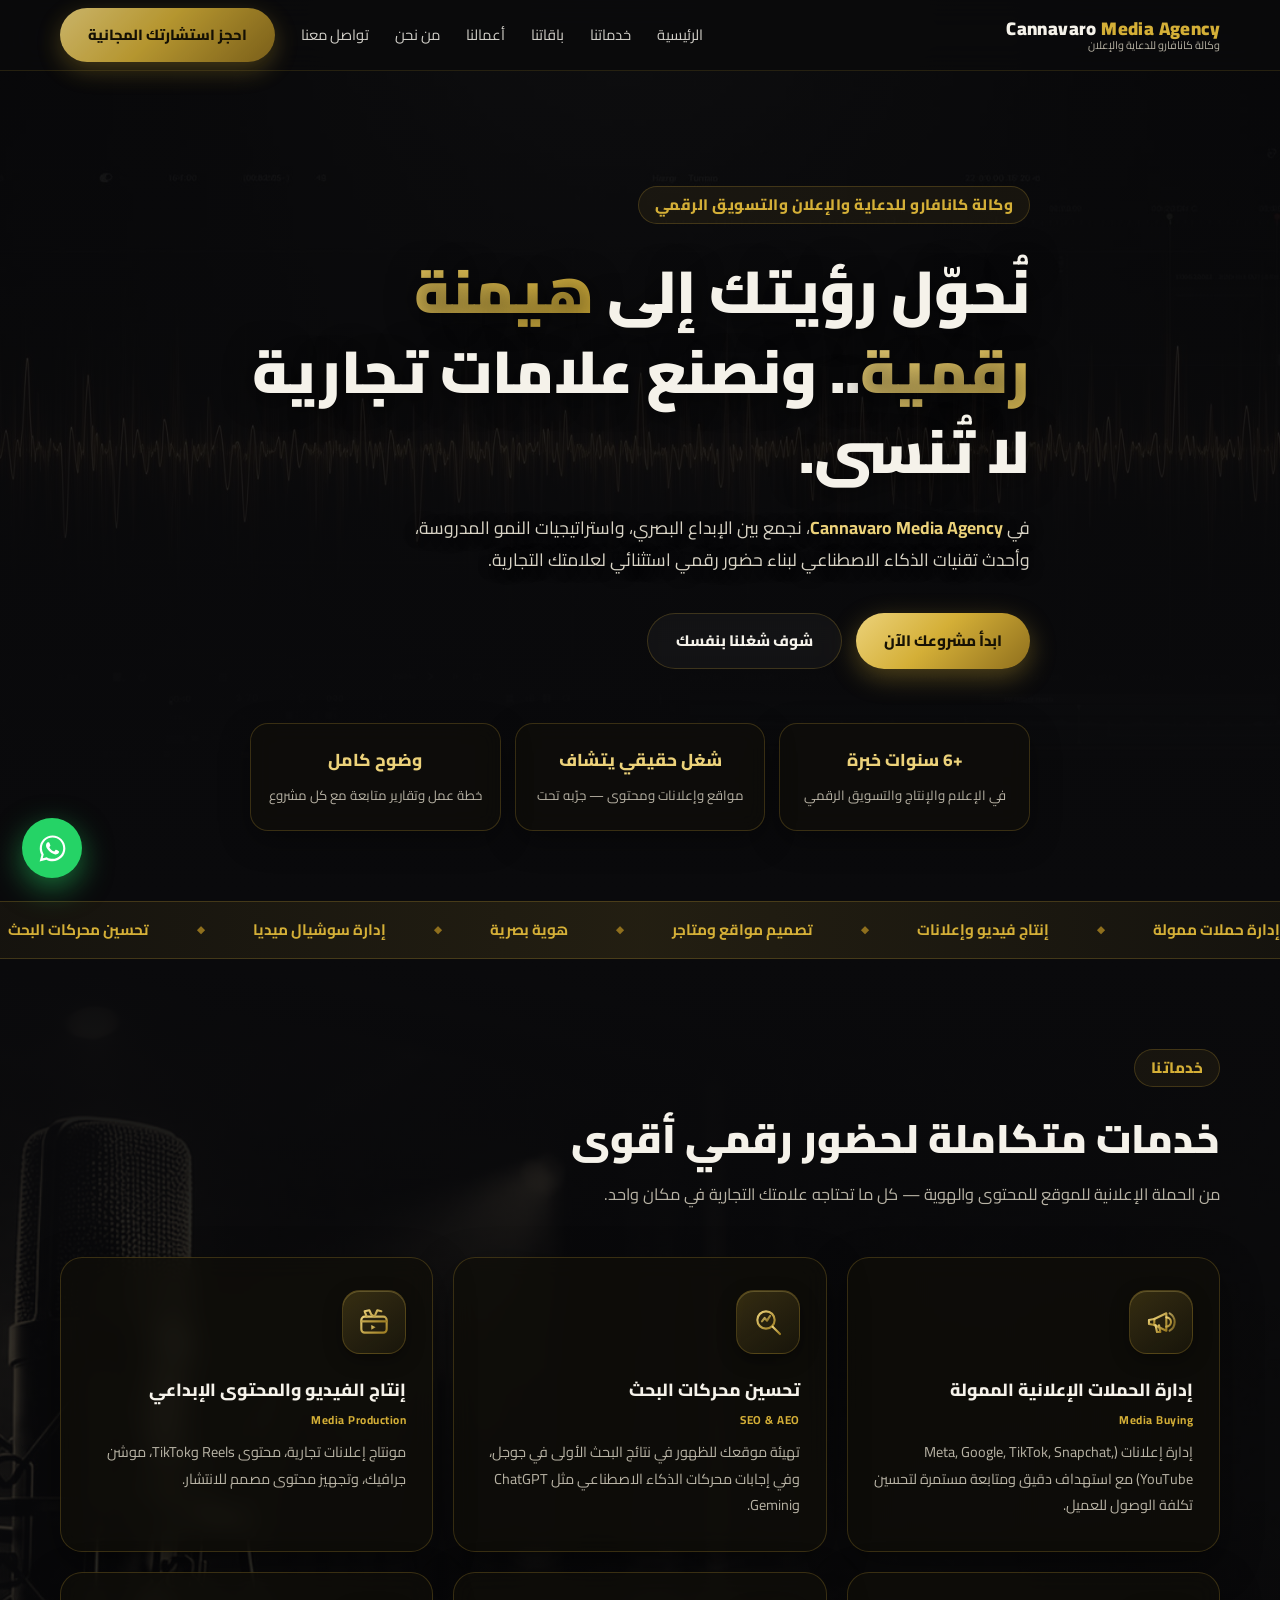
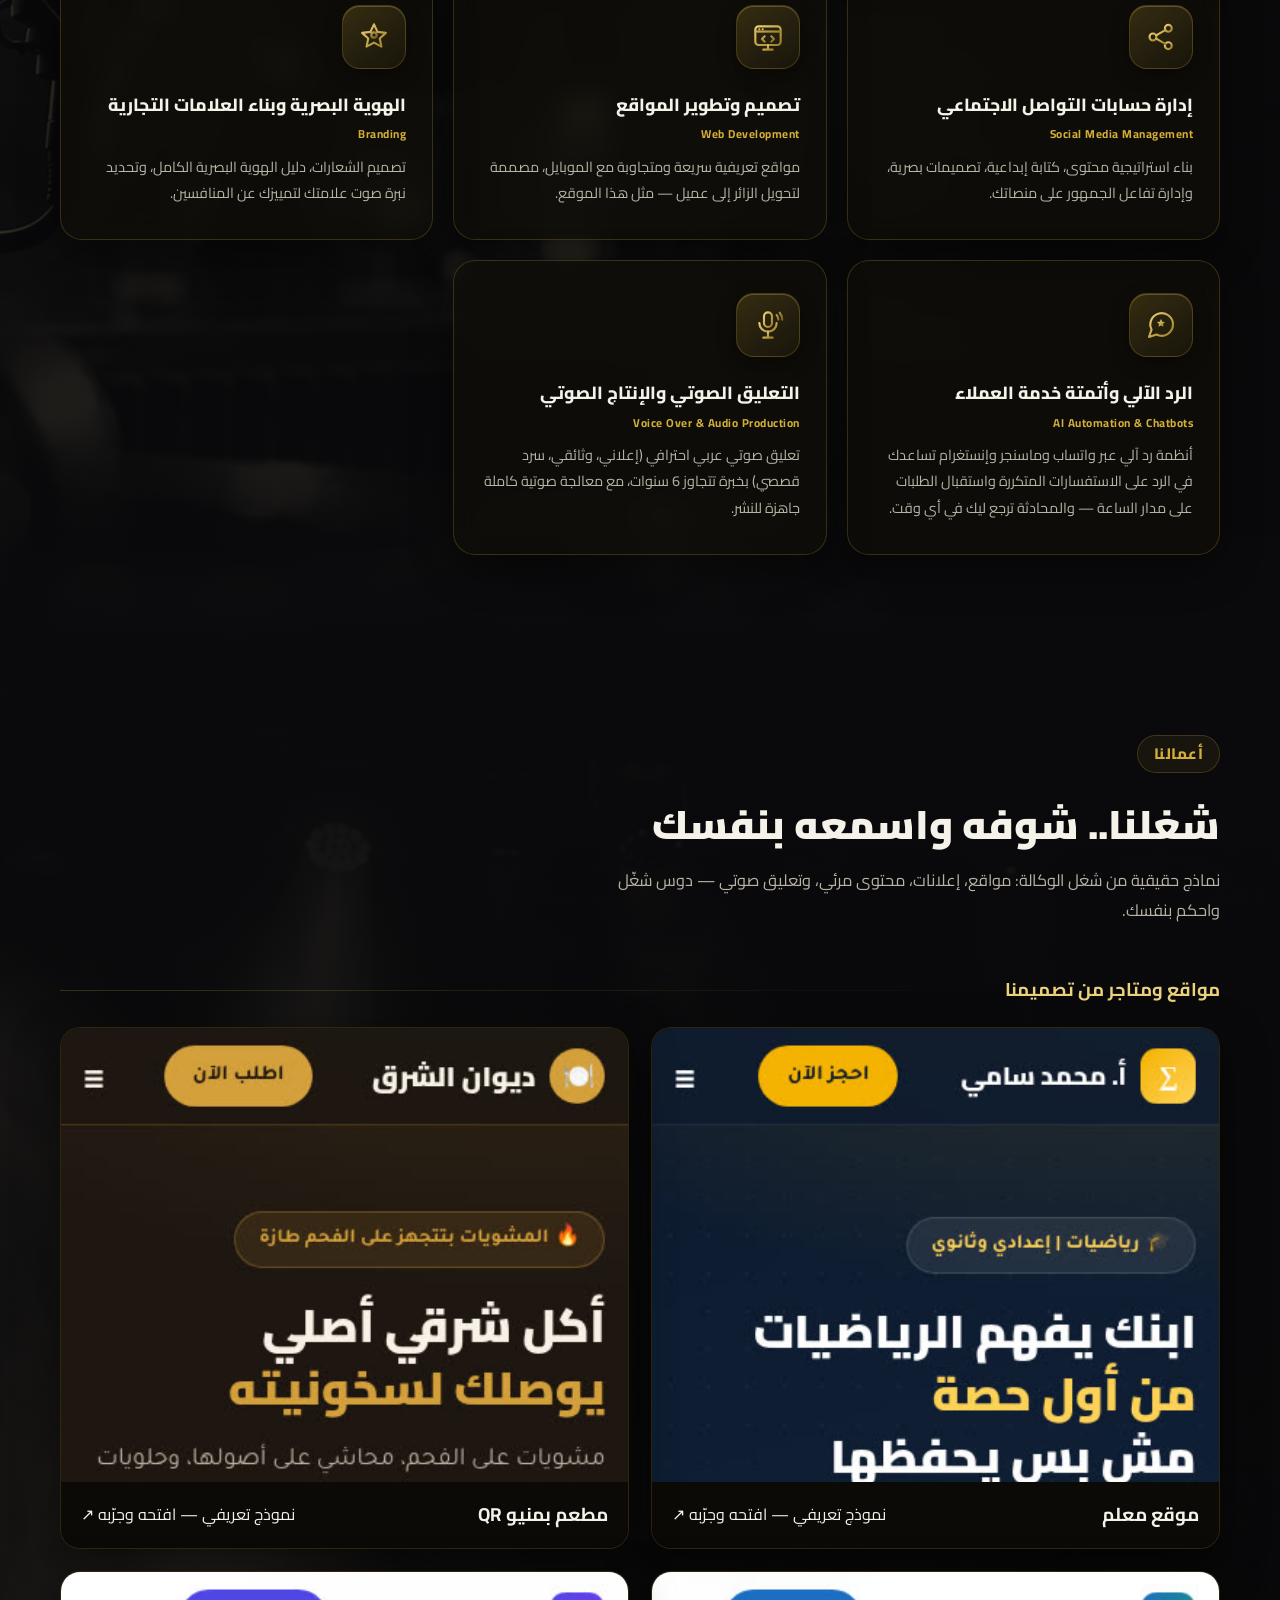
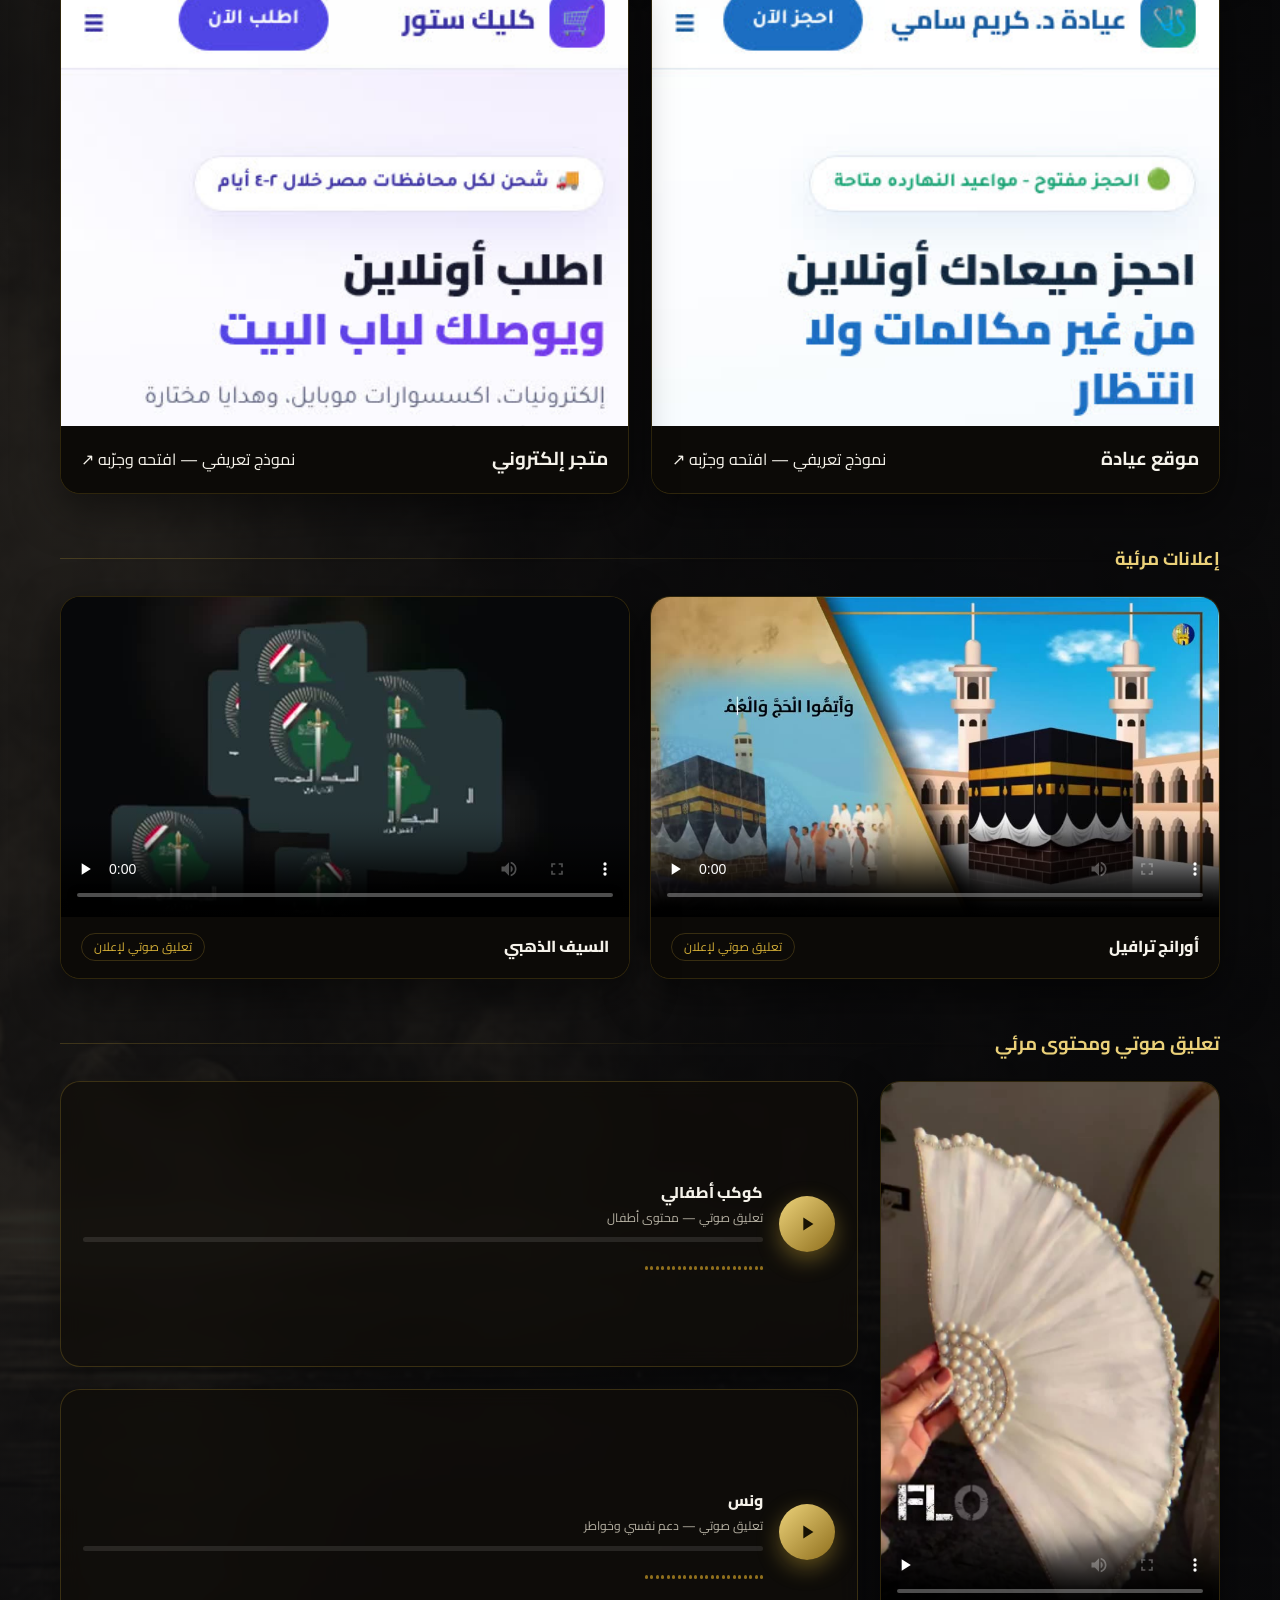
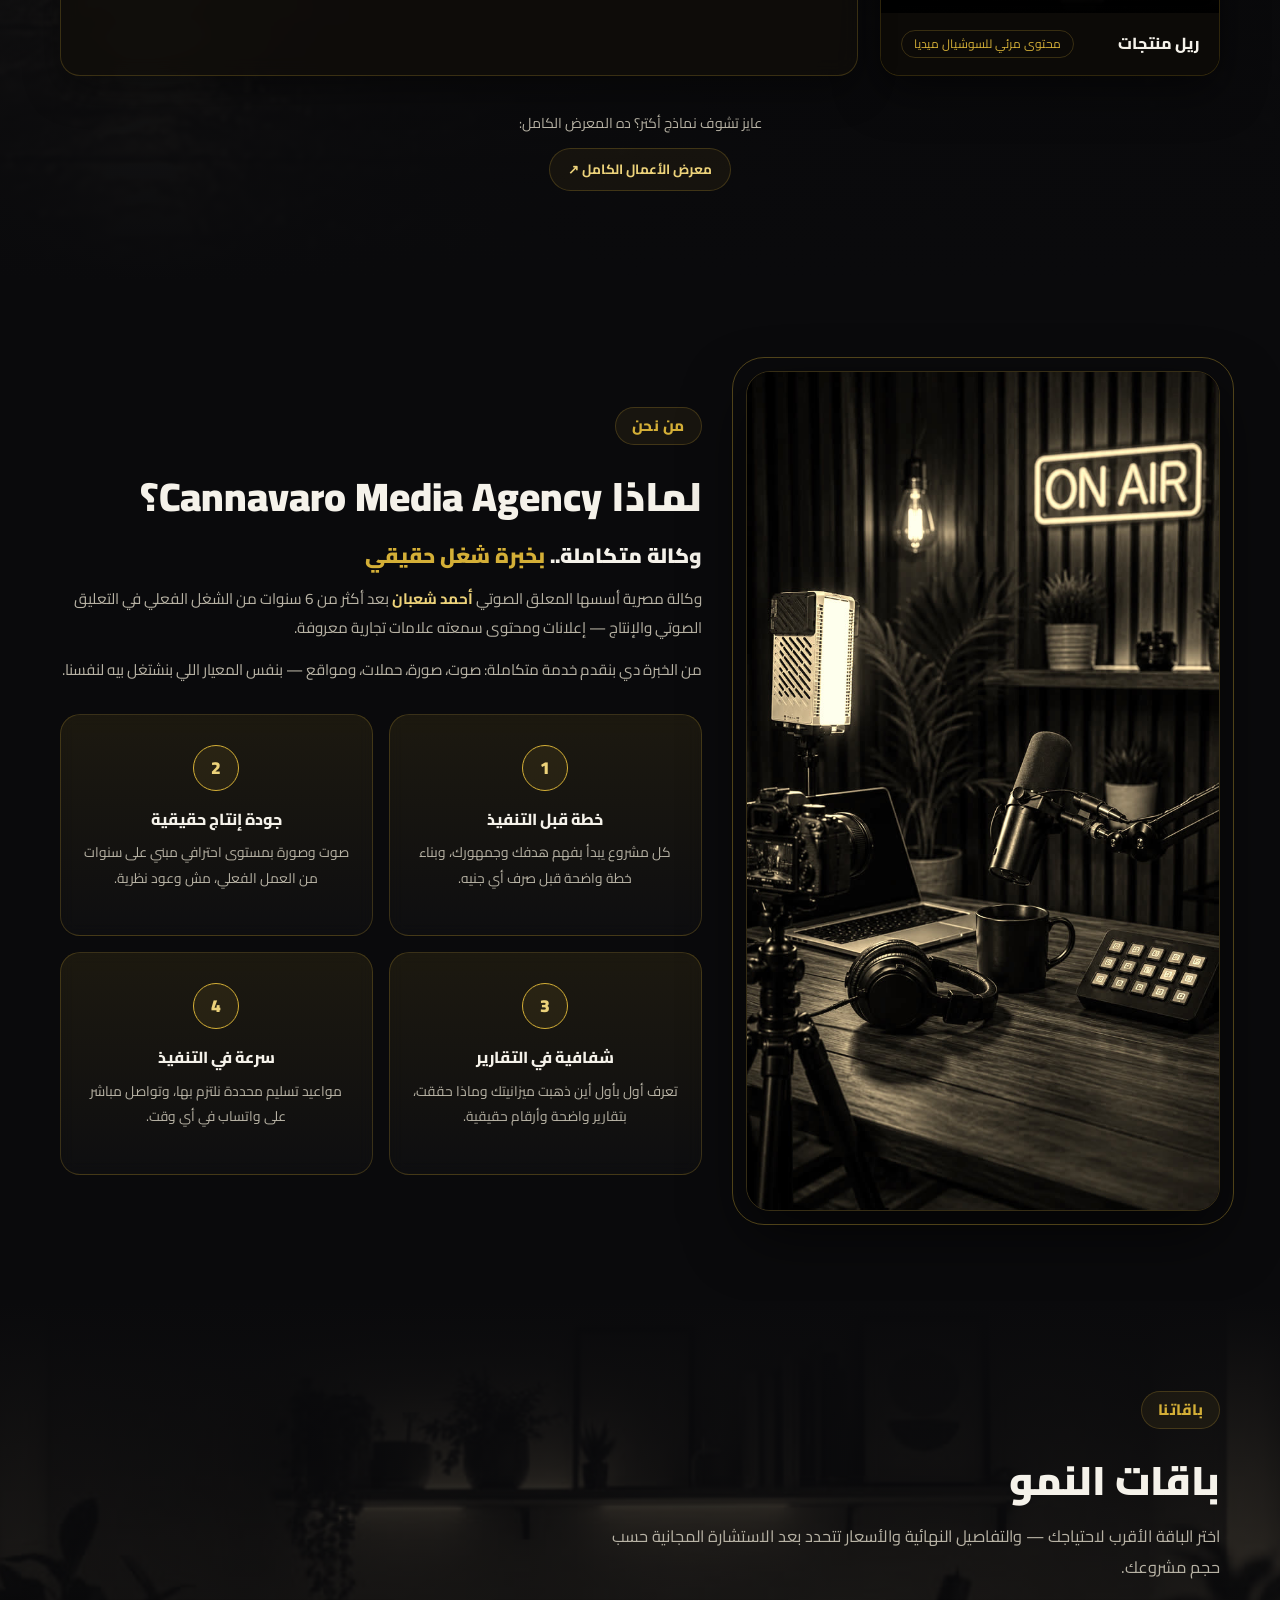
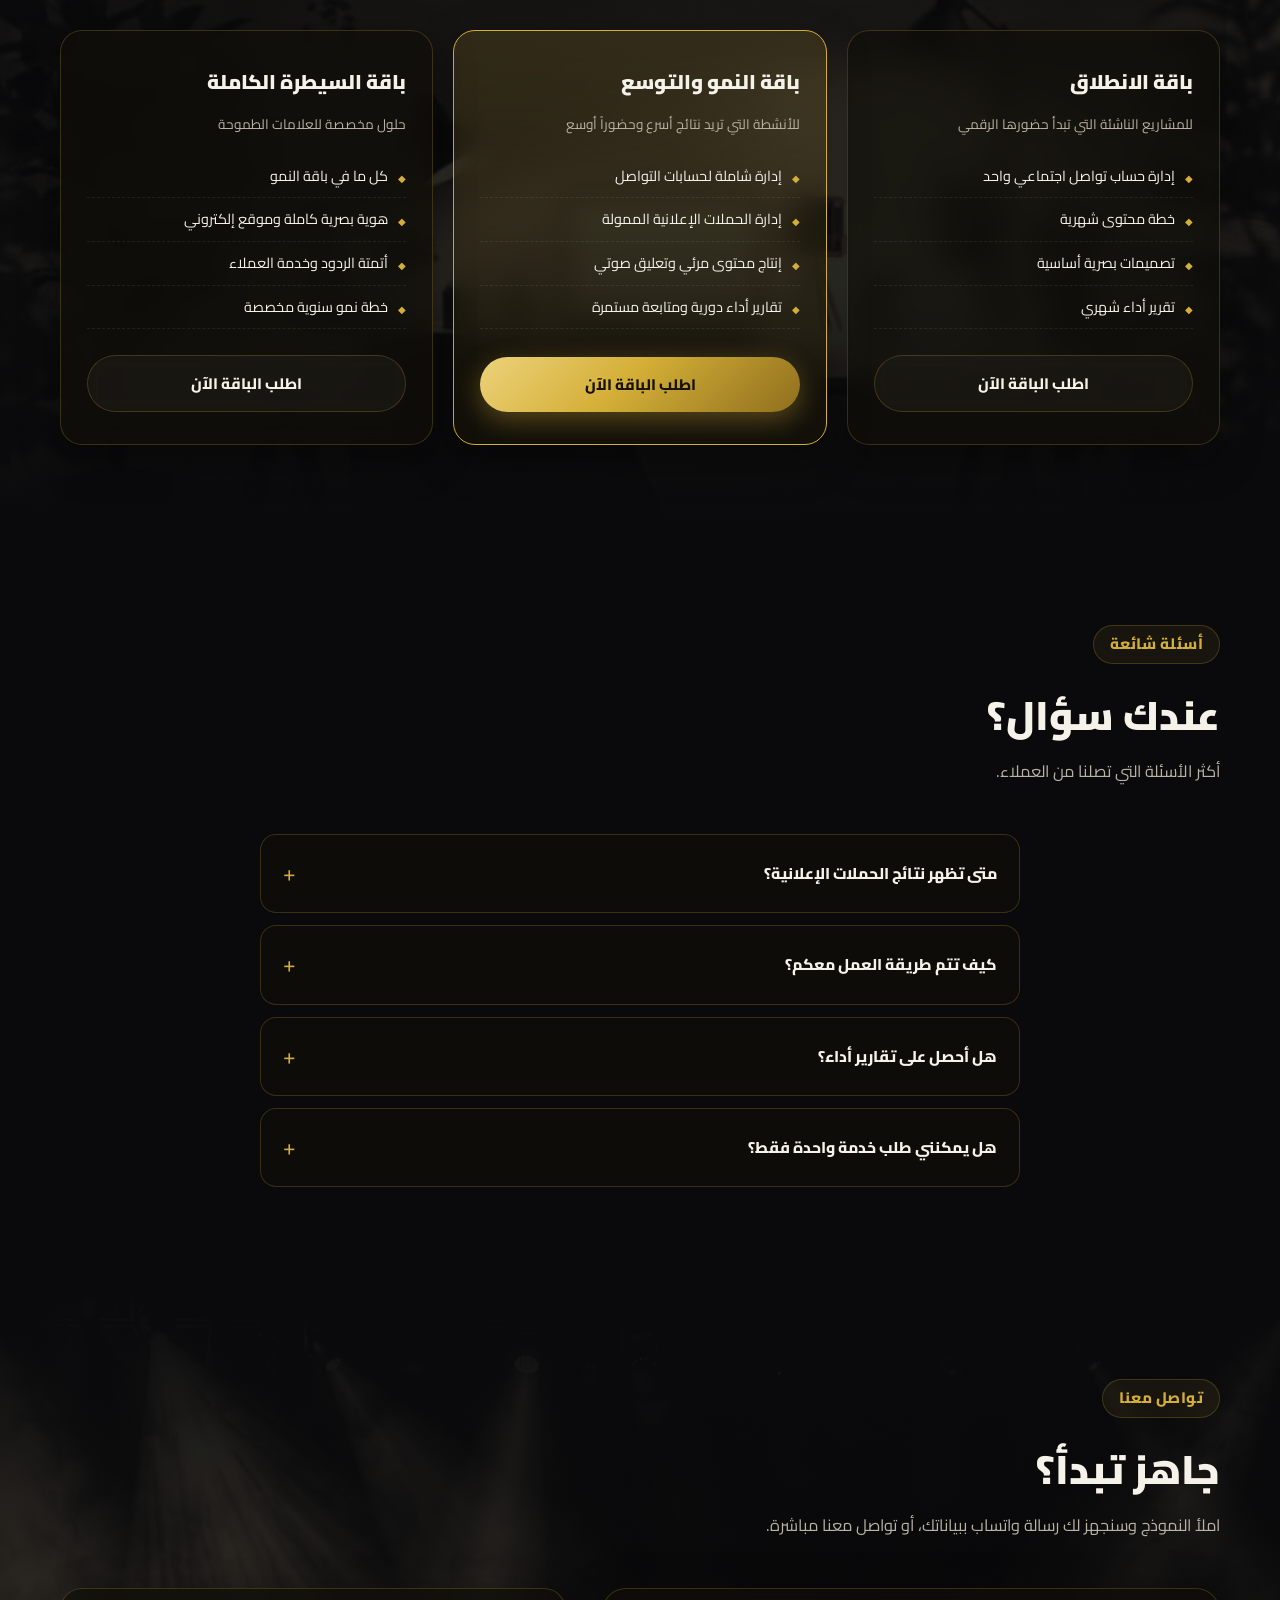
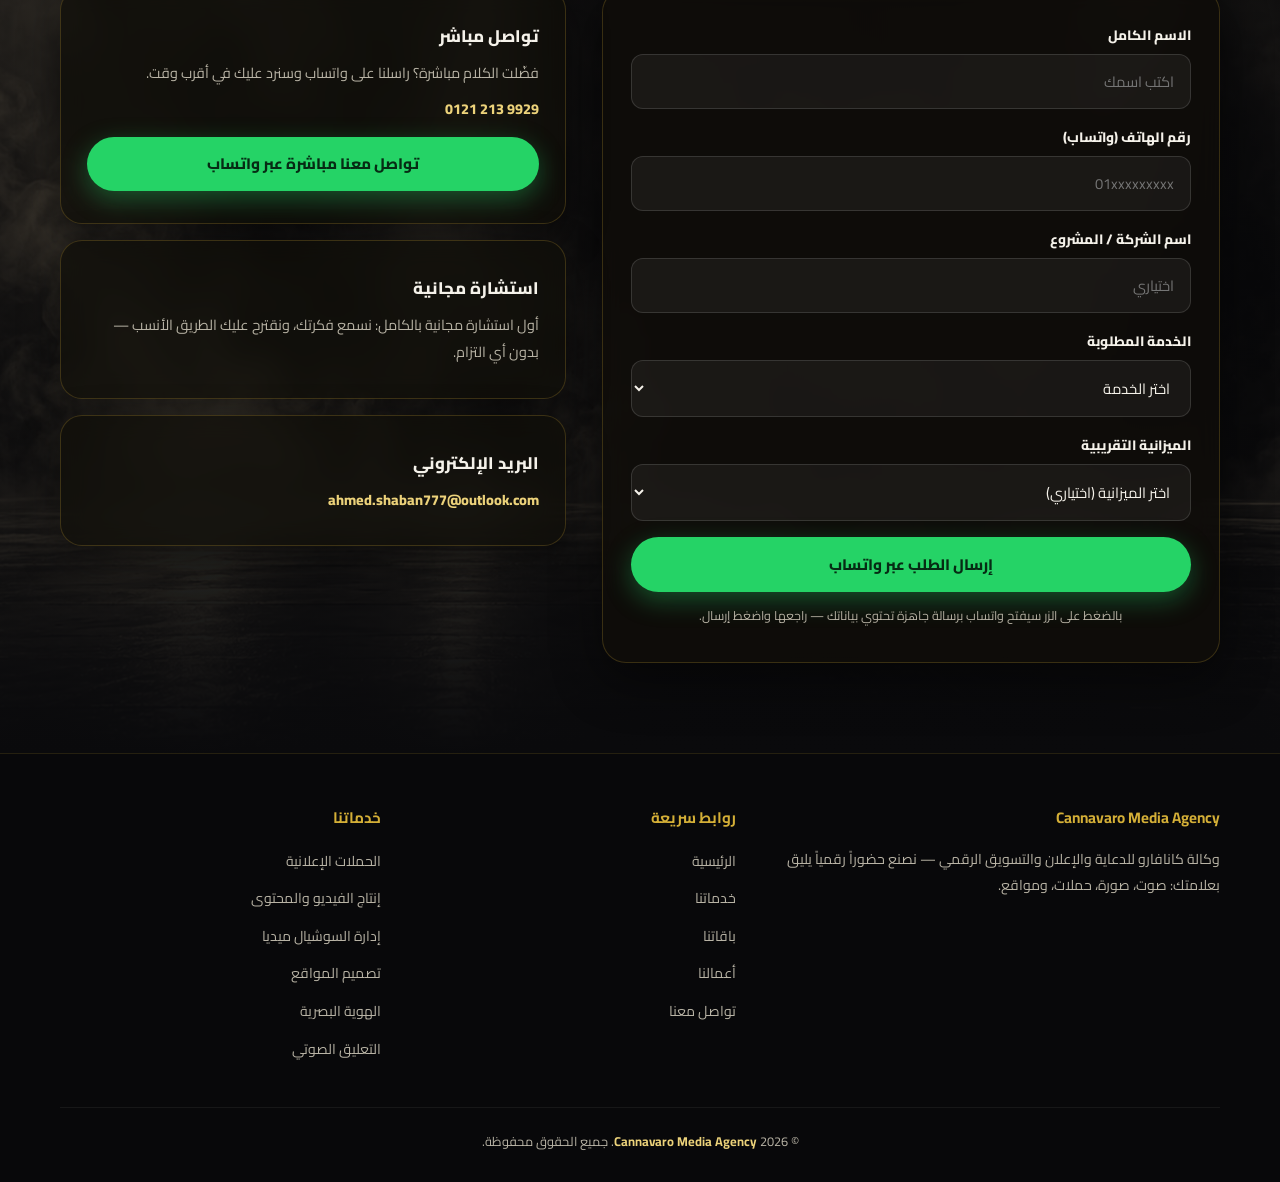
==== index.html @ a8253c06 "Broaden to full-service agency showcase: website portfolio cards, reel, rebalanced sections; keep v2" ====
<!DOCTYPE html>
<html lang="ar" dir="rtl">
<head>
<meta charset="UTF-8">
<meta name="viewport" content="width=device-width, initial-scale=1.0">
<title>Cannavaro Media Agency | وكالة كانافارو للدعاية والإعلان والتسويق الرقمي</title>
<meta name="description" content="وكالة كانافارو للدعاية والإعلان والتسويق الرقمي — تعليق صوتي، إنتاج محتوى، إدارة حملات، هوية بصرية ومواقع.">
<link rel="preconnect" href="https://fonts.googleapis.com">
<link rel="preconnect" href="https://fonts.gstatic.com" crossorigin>
<link href="https://fonts.googleapis.com/css2?family=Cairo:wght@300;400;600;700;800;900&display=swap" rel="stylesheet">
<style>
:root{
  --bg:#0A0A0C;
  --gold:#D4AF37;
  --gold-soft:#ecd27a;
  --gold-deep:#8f6f1d;
  --text:#f5f2ea;
  --muted:#b8b3a5;
  --line:rgba(212,175,55,.22);
  --green:#25D366;
}
*{margin:0;padding:0;box-sizing:border-box}
html{scroll-behavior:smooth}
body{font-family:'Cairo',sans-serif;background:var(--bg);color:var(--text);line-height:1.85;overflow-x:hidden}
a{color:inherit;text-decoration:none}
.container{width:min(1160px,92%);margin-inline:auto}
section{padding:90px 0;position:relative}
.kicker{color:var(--gold);font-weight:800;font-size:.95rem;letter-spacing:.5px;margin-bottom:10px;display:inline-block;padding:4px 16px;border:1px solid var(--line);border-radius:50px;background:rgba(212,175,55,.07)}
h2.section-title{font-size:clamp(1.6rem,5vw,2.5rem);font-weight:900;margin:14px 0 12px;line-height:1.4}
.section-sub{color:var(--muted);max-width:640px;margin-bottom:48px;font-size:1.02rem}

/* ===== Header ===== */
header{position:fixed;inset-inline:0;top:0;z-index:50;background:rgba(10,10,12,.8);backdrop-filter:blur(16px);-webkit-backdrop-filter:blur(16px);border-bottom:1px solid rgba(212,175,55,.14)}
.nav{display:flex;align-items:center;justify-content:space-between;height:70px}
.logo{display:flex;flex-direction:column;line-height:1.15}
.logo b{font-size:1.15rem;font-weight:900;letter-spacing:.4px}
.logo b span{color:var(--gold)}
.logo small{font-size:.68rem;color:var(--muted)}
.nav-links{display:flex;gap:26px;align-items:center}
.nav-links a{font-size:.92rem;opacity:.85;transition:.25s}
.nav-links a:hover{color:var(--gold);opacity:1}
.btn{display:inline-flex;align-items:center;justify-content:center;gap:8px;padding:13px 28px;border-radius:50px;font-weight:800;font-size:.95rem;border:none;cursor:pointer;transition:.25s;font-family:inherit}
.btn-gold{background:linear-gradient(135deg,var(--gold-soft),var(--gold) 45%,var(--gold-deep));color:#171204;box-shadow:0 8px 26px rgba(212,175,55,.35)}
.btn-gold:hover{transform:translateY(-2px);box-shadow:0 12px 32px rgba(212,175,55,.5)}
.btn-ghost{background:rgba(255,255,255,.04);border:1px solid var(--line);color:var(--text);backdrop-filter:blur(6px)}
.btn-ghost:hover{border-color:var(--gold);color:var(--gold)}
.btn-whatsapp{background:var(--green);color:#062b14;box-shadow:0 8px 26px rgba(37,211,102,.35)}
.btn-whatsapp:hover{transform:translateY(-2px)}
.menu-toggle{display:none;background:none;border:none;color:var(--gold);font-size:1.6rem;cursor:pointer}

/* ===== Hero ===== */
.hero{min-height:100svh;display:flex;align-items:center;padding:120px 0 70px;background:var(--bg)}
.hero .bg{position:absolute;inset:0;background:url('assets/hero-bg.jpg') center/cover no-repeat;opacity:.55}
.hero .veil{position:absolute;inset:0;background:linear-gradient(180deg,rgba(10,10,12,.55),rgba(10,10,12,.82) 55%,var(--bg))}
.hero-inner{position:relative;z-index:1;max-width:780px}
.hero h1{font-size:clamp(2.1rem,6.5vw,3.7rem);font-weight:900;line-height:1.35;margin:18px 0 20px;text-shadow:0 4px 30px rgba(0,0,0,.7)}
.hero h1 em{font-style:normal;background:linear-gradient(120deg,var(--gold-soft),var(--gold));-webkit-background-clip:text;background-clip:text;color:transparent}
.hero p.sub{color:#d9d4c6;font-size:1.1rem;max-width:620px;margin-bottom:36px;text-shadow:0 2px 14px rgba(0,0,0,.8)}
.hero p.sub b{color:var(--gold-soft)}
.hero-cta{display:flex;gap:14px;flex-wrap:wrap}

/* animated gold equalizer */
.eq{display:flex;align-items:flex-end;gap:4px;height:44px;margin-bottom:22px}
.eq i{width:5px;border-radius:3px;background:linear-gradient(180deg,var(--gold-soft),var(--gold-deep));animation:eq 1.1s ease-in-out infinite;box-shadow:0 0 10px rgba(212,175,55,.5)}
.eq i:nth-child(2n){animation-duration:.9s}.eq i:nth-child(3n){animation-duration:1.3s}.eq i:nth-child(4n){animation-duration:.8s}.eq i:nth-child(5n){animation-duration:1.05s}
@keyframes eq{0%,100%{height:22%}50%{height:100%}}
@media (prefers-reduced-motion:reduce){.eq i{animation:none;height:55%}html{scroll-behavior:auto}}

.trust{margin-top:54px;display:grid;grid-template-columns:repeat(3,1fr);gap:14px}
.trust div{background:rgba(18,16,10,.55);border:1px solid var(--line);border-radius:18px;padding:20px 16px;text-align:center;backdrop-filter:blur(10px);box-shadow:0 10px 30px rgba(0,0,0,.35)}
.trust b{display:block;color:var(--gold-soft);font-size:1.08rem;margin-bottom:4px;font-weight:800}
.trust span{font-size:.83rem;color:var(--muted)}

/* ===== Marquee ===== */
.marquee{overflow:hidden;border-block:1px solid var(--line);background:linear-gradient(90deg,rgba(212,175,55,.06),rgba(212,175,55,.12),rgba(212,175,55,.06));padding:14px 0;position:relative}
.marquee .track{display:flex;gap:48px;white-space:nowrap;width:max-content;animation:slide 26s linear infinite}
.marquee span{color:var(--gold);font-weight:700;font-size:.95rem;display:flex;align-items:center;gap:48px}
.marquee span::after{content:"◆";font-size:.6rem;color:var(--gold-deep)}
@keyframes slide{to{transform:translateX(50%)}}
@media (prefers-reduced-motion:reduce){.marquee .track{animation:none}}

/* ===== Image-backed sections ===== */
.photo-sec{background:var(--bg)}
.photo-sec .bg{position:absolute;inset:0;background-position:center;background-size:cover;opacity:.42}
.photo-sec .veil{position:absolute;inset:0;background:linear-gradient(180deg,var(--bg),rgba(10,10,12,.6) 30%,rgba(10,10,12,.6) 70%,var(--bg))}
.photo-sec .container{position:relative;z-index:1}

/* ===== Services ===== */
.grid{display:grid;grid-template-columns:repeat(auto-fill,minmax(280px,1fr));gap:20px}
.card{background:rgba(16,14,9,.72);border:1px solid var(--line);border-radius:22px;padding:32px 26px;backdrop-filter:blur(12px);transition:.3s;position:relative;overflow:hidden;box-shadow:0 14px 40px rgba(0,0,0,.4)}
.card::before{content:"";position:absolute;top:0;inset-inline:0;height:2px;background:linear-gradient(90deg,transparent,var(--gold),transparent);opacity:0;transition:.3s}
.card:hover{transform:translateY(-6px);border-color:rgba(212,175,55,.55);box-shadow:0 22px 50px rgba(0,0,0,.55)}
.card:hover::before{opacity:1}
.icon-frame{width:64px;height:64px;border-radius:18px;display:flex;align-items:center;justify-content:center;margin-bottom:20px;background:linear-gradient(145deg,rgba(212,175,55,.2),rgba(212,175,55,.05));border:1px solid var(--line);box-shadow:inset 0 1px 0 rgba(236,210,122,.25),0 6px 18px rgba(0,0,0,.4)}
.icon-frame svg{width:32px;height:32px}
.card h3{font-size:1.1rem;font-weight:800;margin-bottom:4px}
.card h3 small{display:block;color:var(--gold);font-size:.72rem;font-weight:700;margin-top:3px;letter-spacing:.5px}
.card p{color:var(--muted);font-size:.9rem;margin-top:8px}

/* ===== Portfolio ===== */
.work-video{position:relative;border-radius:20px;overflow:hidden;border:1px solid var(--line);box-shadow:0 16px 44px rgba(0,0,0,.5);background:#000}
.work-video video{width:100%;display:block;aspect-ratio:16/9;object-fit:cover;background:#000}
.work-video .meta,.work-web .meta{padding:16px 20px;background:rgba(14,12,8,.9);display:flex;justify-content:space-between;align-items:center;gap:10px}
.work-cat{color:var(--gold-soft);font-size:1.15rem;margin:48px 0 20px;display:flex;align-items:center;gap:14px}
.work-cat::after{content:"";flex:1;height:1px;background:linear-gradient(90deg,var(--line),transparent)}
.w-grid{display:grid;grid-template-columns:repeat(2,1fr);gap:22px}
.work-web{display:block;border-radius:20px;overflow:hidden;border:1px solid var(--line);background:#000;box-shadow:0 16px 44px rgba(0,0,0,.5);transition:.3s}
.work-web:hover{transform:translateY(-4px);border-color:rgba(212,175,55,.55)}
.work-web img{width:100%;aspect-ratio:4/3.2;object-fit:cover;object-position:top;display:block}
.mix-grid{display:grid;grid-template-columns:minmax(280px,340px) 1fr;gap:22px;align-items:stretch}
.a-stack{display:flex;flex-direction:column;gap:22px}
.a-stack .audio-card{flex:1}
.work-video.reel video{aspect-ratio:63/99}
.work-video .meta h3{font-size:1rem;font-weight:800}
.work-video .meta span{font-size:.75rem;color:var(--gold);border:1px solid var(--line);padding:2px 12px;border-radius:50px;white-space:nowrap}
.v-grid{display:grid;grid-template-columns:repeat(auto-fit,minmax(300px,1fr));gap:20px;margin-bottom:22px}

/* audio cards */
.audio-card{display:flex;align-items:center;gap:16px;background:rgba(16,14,9,.78);border:1px solid var(--line);border-radius:20px;padding:20px 22px;backdrop-filter:blur(10px);box-shadow:0 14px 36px rgba(0,0,0,.4)}
.play-btn{flex:none;width:56px;height:56px;border-radius:50%;border:none;cursor:pointer;display:flex;align-items:center;justify-content:center;background:linear-gradient(135deg,var(--gold-soft),var(--gold-deep));box-shadow:0 8px 22px rgba(212,175,55,.4);transition:.25s}
.play-btn:hover{transform:scale(1.07)}
.play-btn svg{width:22px;height:22px;fill:#171204}
.play-btn .ic-pause{display:none}
.audio-card.playing .ic-play{display:none}
.audio-card.playing .ic-pause{display:block}
.a-body{flex:1;min-width:0}
.a-body h3{font-size:.98rem;font-weight:800}
.a-body .tagline{font-size:.76rem;color:var(--muted);margin-bottom:8px}
.a-progress{height:5px;border-radius:3px;background:rgba(255,255,255,.1);overflow:hidden}
.a-progress i{display:block;height:100%;width:0%;background:linear-gradient(90deg,var(--gold),var(--gold-soft));border-radius:3px;transition:width .2s linear}
.a-bars{display:flex;align-items:flex-end;gap:2.5px;height:20px;margin-top:8px}
.a-bars i{width:3px;height:20%;border-radius:2px;background:var(--gold-deep)}
.audio-card.playing .a-bars i{animation:eq2 .8s ease-in-out infinite;background:var(--gold)}
.a-bars i:nth-child(2n){animation-delay:.1s}.a-bars i:nth-child(3n){animation-delay:.25s}.a-bars i:nth-child(4n){animation-delay:.4s}.a-bars i:nth-child(5n){animation-delay:.15s}.a-bars i:nth-child(7n){animation-delay:.33s}
@keyframes eq2{0%,100%{height:20%}50%{height:100%}}
.a-grid{display:grid;grid-template-columns:repeat(auto-fit,minmax(300px,1fr));gap:16px}
.demos-strip{margin-top:34px;text-align:center}
.demos-strip p{color:var(--muted);font-size:.88rem;margin-bottom:12px}
.demos-strip .d-links{display:flex;gap:10px;flex-wrap:wrap;justify-content:center}
.demos-strip a{border:1px solid var(--line);color:var(--gold-soft);padding:8px 18px;border-radius:50px;font-size:.84rem;font-weight:700;background:rgba(212,175,55,.06);transition:.25s}
.demos-strip a:hover{background:rgba(212,175,55,.16)}

/* ===== About / founder ===== */
.about-grid{display:grid;grid-template-columns:.85fr 1.15fr;gap:44px;align-items:center}
.founder{position:relative}
.founder img{width:100%;border-radius:24px;border:1px solid var(--line);box-shadow:0 24px 60px rgba(0,0,0,.6);display:block}
.founder .ring{position:absolute;inset:-14px;border:1px solid rgba(212,175,55,.35);border-radius:32px;pointer-events:none}
.about-txt h3{font-size:1.3rem;font-weight:900;margin-bottom:10px}
.about-txt h3 span{color:var(--gold)}
.about-txt p{color:var(--muted);font-size:.95rem;margin-bottom:14px}
.why-grid{display:grid;grid-template-columns:repeat(auto-fit,minmax(220px,1fr));gap:16px;margin-top:30px}
.why{text-align:center;padding:30px 18px;border-radius:20px;background:linear-gradient(180deg,rgba(212,175,55,.09),rgba(255,255,255,.02));border:1px solid var(--line);backdrop-filter:blur(8px)}
.why .num{width:46px;height:46px;margin:0 auto 14px;border-radius:50%;border:1.5px solid var(--gold);color:var(--gold-soft);display:flex;align-items:center;justify-content:center;font-weight:900;font-size:1.1rem;background:rgba(212,175,55,.08)}
.why h3{font-size:1rem;font-weight:800;margin-bottom:6px}
.why p{color:var(--muted);font-size:.86rem}

/* ===== Packages ===== */
.pkg-grid{display:grid;grid-template-columns:repeat(auto-fit,minmax(270px,1fr));gap:20px;align-items:stretch}
.pkg{display:flex;flex-direction:column}
.pkg.featured{border-color:var(--gold);background:linear-gradient(180deg,rgba(212,175,55,.14),rgba(20,17,9,.8))}
.pkg h3{font-size:1.25rem;font-weight:900;margin-bottom:4px}
.pkg .for{color:var(--muted);font-size:.85rem;margin-bottom:18px}
.pkg ul{list-style:none;margin-bottom:26px;flex:1}
.pkg li{font-size:.9rem;padding:8px 0;border-bottom:1px dashed rgba(255,255,255,.08);display:flex;gap:10px;align-items:flex-start}
.pkg li::before{content:"◆";color:var(--gold);font-size:.6rem;margin-top:7px}
.pkg .btn{width:100%}

/* ===== FAQ ===== */
.faq{max-width:760px;margin-inline:auto}
.faq details{background:rgba(16,14,9,.7);border:1px solid var(--line);border-radius:16px;margin-bottom:12px;overflow:hidden;backdrop-filter:blur(8px)}
.faq summary{cursor:pointer;padding:18px 22px;font-weight:800;font-size:.98rem;list-style:none;display:flex;justify-content:space-between;align-items:center;gap:12px}
.faq summary::after{content:"+";color:var(--gold);font-size:1.4rem;font-weight:400;transition:.25s}
.faq details[open] summary::after{transform:rotate(45deg)}
.faq details p{padding:0 22px 18px;color:var(--muted);font-size:.9rem}

/* ===== Contact ===== */
.contact-wrap{display:grid;grid-template-columns:1.1fr .9fr;gap:36px;align-items:start}
form{background:rgba(16,14,9,.78);border:1px solid var(--line);border-radius:24px;padding:34px 28px;backdrop-filter:blur(12px);box-shadow:0 18px 50px rgba(0,0,0,.45)}
.field{margin-bottom:16px}
.field label{display:block;font-size:.85rem;font-weight:800;margin-bottom:6px}
.field input,.field select{width:100%;padding:13px 16px;border-radius:12px;font-family:inherit;font-size:.92rem;background:rgba(255,255,255,.05);border:1px solid rgba(255,255,255,.13);color:var(--text);transition:.25s}
.field input:focus,.field select:focus{outline:none;border-color:var(--gold);box-shadow:0 0 0 3px rgba(212,175,55,.16)}
.field select option{background:#151310;color:var(--text)}
.form-note{font-size:.78rem;color:var(--muted);margin-top:12px;text-align:center}
.contact-side .card{margin-bottom:16px}
.contact-side h3{font-size:1.05rem;font-weight:800;margin-bottom:6px}
.contact-side p{color:var(--muted);font-size:.9rem}
.contact-side a.val{color:var(--gold-soft);font-weight:800;direction:ltr;display:inline-block}

/* ===== Footer ===== */
footer{border-top:1px solid rgba(212,175,55,.14);padding:50px 0 28px;background:#08080a;position:relative}
.foot-grid{display:grid;grid-template-columns:1.4fr 1fr 1fr;gap:34px;margin-bottom:36px}
.foot-grid h4{color:var(--gold);font-size:.95rem;margin-bottom:14px}
.foot-grid p{color:var(--muted);font-size:.88rem}
.foot-grid ul{list-style:none}
.foot-grid li{margin-bottom:8px}
.foot-grid li a{color:var(--muted);font-size:.88rem;transition:.25s}
.foot-grid li a:hover{color:var(--gold)}
.copy{text-align:center;color:var(--muted);font-size:.8rem;border-top:1px solid rgba(255,255,255,.06);padding-top:22px}
.copy b{color:var(--gold-soft)}

/* ===== WhatsApp FAB ===== */
.fab{position:fixed;bottom:22px;left:22px;z-index:60;width:60px;height:60px;border-radius:50%;background:var(--green);display:flex;align-items:center;justify-content:center;box-shadow:0 10px 30px rgba(37,211,102,.5);transition:.25s}
.fab:hover{transform:scale(1.08)}
.fab svg{width:31px;height:31px;fill:#fff}

/* ===== Reveal (transform-only: content always readable) ===== */
.reveal.pre{transform:translateY(20px);transition:transform .6s ease}
.reveal.pre.visible{transform:none}

@media (max-width:860px){
  .w-grid{grid-template-columns:1fr}
  .mix-grid{grid-template-columns:1fr}
  .work-video.reel{max-width:340px;margin:0 auto;width:100%}
  .kicker{font-size:.78rem;letter-spacing:0;padding:4px 12px;line-height:1.7}
  .nav-links{position:fixed;top:70px;inset-inline:0;flex-direction:column;gap:0;background:rgba(10,10,12,.97);border-bottom:1px solid var(--line);max-height:0;overflow:hidden;transition:max-height .35s ease}
  .nav-links.open{max-height:430px}
  .nav-links a{width:100%;text-align:center;padding:14px 0;border-top:1px solid rgba(255,255,255,.05)}
  .nav-links .btn{margin:12px auto}
  .menu-toggle{display:block}
  .trust{grid-template-columns:1fr;gap:10px}
  .about-grid{grid-template-columns:1fr;gap:28px}
  .founder{max-width:340px;margin-inline:auto}
  .contact-wrap{grid-template-columns:1fr}
  .foot-grid{grid-template-columns:1fr;gap:26px}
  section{padding:64px 0}
}
</style>
</head>
<body>

<svg width="0" height="0" style="position:absolute" aria-hidden="true">
  <defs>
    <linearGradient id="gg" x1="0" y1="0" x2="1" y2="1">
      <stop offset="0" stop-color="#ecd27a"/><stop offset="1" stop-color="#9c7c22"/>
    </linearGradient>
  </defs>
</svg>

<!-- ===== Header ===== -->
<header>
  <div class="container nav">
    <a href="#home" class="logo">
      <b>Cannavaro <span>Media Agency</span></b>
      <small>وكالة كانافارو للدعاية والإعلان</small>
    </a>
    <nav class="nav-links" id="navLinks">
      <a href="#home">الرئيسية</a>
      <a href="#services">خدماتنا</a>
      <a href="#packages">باقاتنا</a>
      <a href="#portfolio">أعمالنا</a>
      <a href="#about">من نحن</a>
      <a href="#contact">تواصل معنا</a>
      <a class="btn btn-gold" href="#contact">احجز استشارتك المجانية</a>
    </nav>
    <button class="menu-toggle" id="menuToggle" aria-label="القائمة">☰</button>
  </div>
</header>

<!-- ===== Hero ===== -->
<section class="hero" id="home">
  <div class="bg"></div><div class="veil"></div>
  <div class="container hero-inner">
    <div class="eq" aria-hidden="true"><i></i><i></i><i></i><i></i><i></i><i></i><i></i><i></i><i></i><i></i><i></i><i></i><i></i><i></i><i></i><i></i><i></i><i></i><i></i><i></i><i></i><i></i><i></i><i></i><i></i><i></i><i></i><i></i></div>
    <span class="kicker">وكالة كانافارو للدعاية والإعلان والتسويق الرقمي</span>
    <h1>نُحوّل رؤيتك إلى <em>هيمنة رقمية</em>.. ونصنع علامات تجارية لا تُنسى.</h1>
    <p class="sub">في <b>Cannavaro Media Agency</b>، نجمع بين الإبداع البصري، واستراتيجيات النمو المدروسة، وأحدث تقنيات الذكاء الاصطناعي لبناء حضور رقمي استثنائي لعلامتك التجارية.</p>
    <div class="hero-cta">
      <a class="btn btn-gold" href="#contact">ابدأ مشروعك الآن</a>
      <a class="btn btn-ghost" href="#portfolio">شوف شغلنا بنفسك</a>
    </div>
    <div class="trust reveal">
      <div><b>+6 سنوات خبرة</b><span>في الإعلام والإنتاج والتسويق الرقمي</span></div>
      <div><b>شغل حقيقي يتشاف</b><span>مواقع وإعلانات ومحتوى — جرّبه تحت</span></div>
      <div><b>وضوح كامل</b><span>خطة عمل وتقارير متابعة مع كل مشروع</span></div>
    </div>
  </div>
</section>

<!-- ===== Marquee ===== -->
<div class="marquee" aria-hidden="true">
  <div class="track">
    <span>إدارة حملات ممولة</span><span>إنتاج فيديو وإعلانات</span><span>تصميم مواقع ومتاجر</span><span>هوية بصرية</span><span>إدارة سوشيال ميديا</span><span>تحسين محركات البحث</span><span>رد آلي بالذكاء الاصطناعي</span><span>تعليق صوتي احترافي</span>
    <span>إدارة حملات ممولة</span><span>إنتاج فيديو وإعلانات</span><span>تصميم مواقع ومتاجر</span><span>هوية بصرية</span><span>إدارة سوشيال ميديا</span><span>تحسين محركات البحث</span><span>رد آلي بالذكاء الاصطناعي</span><span>تعليق صوتي احترافي</span>
  </div>
</div>

<!-- ===== Services ===== -->
<section id="services" class="photo-sec">
  <div class="bg" style="background-image:url('assets/mic-studio-gold.jpg')"></div><div class="veil"></div>
  <div class="container">
    <span class="kicker">خدماتنا</span>
    <h2 class="section-title">خدمات متكاملة لحضور رقمي أقوى</h2>
    <p class="section-sub">من الحملة الإعلانية للموقع للمحتوى والهوية — كل ما تحتاجه علامتك التجارية في مكان واحد.</p>
    <div class="grid">

      <div class="card reveal">
        <div class="icon-frame"><svg viewBox="0 0 24 24" fill="none" stroke="url(#gg)" stroke-width="1.6" stroke-linecap="round" stroke-linejoin="round"><path d="M3 10.5v3l4 .8V9.7l-4 .8z"/><path d="M7 9.7l9-4.2v13l-9-4.2"/><path d="M16 8.5a3.5 3.5 0 0 1 0 7"/><path d="M18.5 5.5a7.5 7.5 0 0 1 0 13" opacity=".7"/><path d="M8 14.5l1 5h2.5l-1-5"/></svg></div>
        <h3>إدارة الحملات الإعلانية الممولة<small>Media Buying</small></h3>
        <p>إدارة إعلانات (Meta, Google, TikTok, Snapchat, YouTube) مع استهداف دقيق ومتابعة مستمرة لتحسين تكلفة الوصول للعميل.</p>
      </div>

      <div class="card reveal">
        <div class="icon-frame"><svg viewBox="0 0 24 24" fill="none" stroke="url(#gg)" stroke-width="1.6" stroke-linecap="round" stroke-linejoin="round"><circle cx="10.5" cy="10.5" r="6.5"/><path d="M15.5 15.5L21 21"/><path d="M7.5 11.5l2-2.5 1.8 2 2.2-3.5" opacity=".85"/></svg></div>
        <h3>تحسين محركات البحث<small>SEO &amp; AEO</small></h3>
        <p>تهيئة موقعك للظهور في نتائج البحث الأولى في جوجل، وفي إجابات محركات الذكاء الاصطناعي مثل ChatGPT وGemini.</p>
      </div>

      <div class="card reveal">
        <div class="icon-frame"><svg viewBox="0 0 24 24" fill="none" stroke="url(#gg)" stroke-width="1.6" stroke-linecap="round" stroke-linejoin="round"><rect x="2.5" y="8" width="19" height="12" rx="2.5"/><path d="M2.5 11.5h19M6.5 8L5 4l3.5-.8L10 6.5l2.5 1.5M13 6.5l1.5-3.3 3 .7"/><path d="M10 14.2v3.6l3.2-1.8-3.2-1.8z" fill="url(#gg)" stroke="none"/></svg></div>
        <h3>إنتاج الفيديو والمحتوى الإبداعي<small>Media Production</small></h3>
        <p>مونتاج إعلانات تجارية، محتوى Reels وTikTok، موشن جرافيك، وتجهيز محتوى مصمم للانتشار.</p>
      </div>

      <div class="card reveal">
        <div class="icon-frame"><svg viewBox="0 0 24 24" fill="none" stroke="url(#gg)" stroke-width="1.6" stroke-linecap="round" stroke-linejoin="round"><circle cx="6" cy="12" r="2.6"/><circle cx="17.5" cy="5.5" r="2.6"/><circle cx="17.5" cy="18.5" r="2.6"/><path d="M8.4 10.8l6.8-4M8.4 13.2l6.8 4"/></svg></div>
        <h3>إدارة حسابات التواصل الاجتماعي<small>Social Media Management</small></h3>
        <p>بناء استراتيجية محتوى، كتابة إبداعية، تصميمات بصرية، وإدارة تفاعل الجمهور على منصاتك.</p>
      </div>

      <div class="card reveal">
        <div class="icon-frame"><svg viewBox="0 0 24 24" fill="none" stroke="url(#gg)" stroke-width="1.6" stroke-linecap="round" stroke-linejoin="round"><rect x="2.5" y="4" width="19" height="14" rx="2.5"/><path d="M2.5 8h19M5.5 6.2h.01M8 6.2h.01"/><path d="M8.5 21.5h7M12 18v3.5"/><path d="M9.5 11.5l-2 2 2 2M14.5 11.5l2 2-2 2" opacity=".8"/></svg></div>
        <h3>تصميم وتطوير المواقع<small>Web Development</small></h3>
        <p>مواقع تعريفية سريعة ومتجاوبة مع الموبايل، مصممة لتحويل الزائر إلى عميل — مثل هذا الموقع.</p>
      </div>

      <div class="card reveal">
        <div class="icon-frame"><svg viewBox="0 0 24 24" fill="none" stroke="url(#gg)" stroke-width="1.6" stroke-linecap="round" stroke-linejoin="round"><path d="M12 2.5l2.7 5.7 6.2.7-4.6 4.2 1.3 6.1L12 16.2l-5.6 3 1.3-6.1L3.1 8.9l6.2-.7L12 2.5z"/><circle cx="12" cy="10.5" r="2" opacity=".7"/></svg></div>
        <h3>الهوية البصرية وبناء العلامات التجارية<small>Branding</small></h3>
        <p>تصميم الشعارات، دليل الهوية البصرية الكامل، وتحديد نبرة صوت علامتك لتمييزك عن المنافسين.</p>
      </div>

      <div class="card reveal">
        <div class="icon-frame"><svg viewBox="0 0 24 24" fill="none" stroke="url(#gg)" stroke-width="1.6" stroke-linecap="round" stroke-linejoin="round"><path d="M21 11.5a8.5 8.5 0 0 1-12.4 7.6L3 21l1.9-5.6A8.5 8.5 0 1 1 21 11.5z"/><path d="M12 7.5l1 2 2 .3-1.5 1.4.4 2.1-1.9-1-1.9 1 .4-2.1L9 9.8l2-.3 1-2z" fill="url(#gg)" stroke="none"/></svg></div>
        <h3>الرد الآلي وأتمتة خدمة العملاء<small>AI Automation &amp; Chatbots</small></h3>
        <p>أنظمة رد آلي عبر واتساب وماسنجر وإنستغرام تساعدك في الرد على الاستفسارات المتكررة واستقبال الطلبات على مدار الساعة — والمحادثة ترجع ليك في أي وقت.</p>
      </div>

      <div class="card reveal">
        <div class="icon-frame"><svg viewBox="0 0 24 24" fill="none" stroke="url(#gg)" stroke-width="1.6" stroke-linecap="round" stroke-linejoin="round"><rect x="9" y="2.5" width="6" height="11" rx="3"/><path d="M5.5 10.5a6.5 6.5 0 0 0 13 0"/><path d="M12 17v3.5M8.5 21.5h7"/><path d="M18.5 4.5c.8 1 1.3 2.2 1.3 3.5M20.8 2.8c1.2 1.5 1.9 3.4 1.9 5.2" opacity=".7"/></svg></div>
        <h3>التعليق الصوتي والإنتاج الصوتي<small>Voice Over &amp; Audio Production</small></h3>
        <p>تعليق صوتي عربي احترافي (إعلاني، وثائقي، سرد قصصي) بخبرة تتجاوز 6 سنوات، مع معالجة صوتية كاملة جاهزة للنشر.</p>
      </div>

    </div>
  </div>
</section>

<!-- ===== Portfolio ===== -->
<section id="portfolio" class="photo-sec">
  <div class="bg" style="background-image:url('assets/curtain-stage-gold.jpg')"></div><div class="veil"></div>
  <div class="container">
    <span class="kicker">أعمالنا</span>
    <h2 class="section-title">شغلنا.. شوفه واسمعه بنفسك</h2>
    <p class="section-sub">نماذج حقيقية من شغل الوكالة: مواقع، إعلانات، محتوى مرئي، وتعليق صوتي — دوس شغّل واحكم بنفسك.</p>

    <h3 class="work-cat">مواقع ومتاجر من تصميمنا</h3>
    <div class="w-grid">
      <a class="work-web reveal" href="https://ahmedshaban777-lgtm.github.io/teacher-demo/" target="_blank" rel="noopener">
        <img src="assets/demo-teacher.jpg" alt="نموذج موقع معلم من تصميمنا" loading="lazy">
        <div class="meta"><h3>موقع معلم</h3><span>نموذج تعريفي — افتحه وجرّبه ↗</span></div>
      </a>
      <a class="work-web reveal" href="https://ahmedshaban777-lgtm.github.io/restaurant-demo/" target="_blank" rel="noopener">
        <img src="assets/demo-restaurant.jpg" alt="نموذج موقع مطعم بمنيو QR من تصميمنا" loading="lazy">
        <div class="meta"><h3>مطعم بمنيو QR</h3><span>نموذج تعريفي — افتحه وجرّبه ↗</span></div>
      </a>
      <a class="work-web reveal" href="https://ahmedshaban777-lgtm.github.io/clinic-demo/" target="_blank" rel="noopener">
        <img src="assets/demo-clinic.jpg" alt="نموذج موقع عيادة من تصميمنا" loading="lazy">
        <div class="meta"><h3>موقع عيادة</h3><span>نموذج تعريفي — افتحه وجرّبه ↗</span></div>
      </a>
      <a class="work-web reveal" href="https://ahmedshaban777-lgtm.github.io/shop-demo/" target="_blank" rel="noopener">
        <img src="assets/demo-shop.jpg" alt="نموذج متجر إلكتروني من تصميمنا" loading="lazy">
        <div class="meta"><h3>متجر إلكتروني</h3><span>نموذج تعريفي — افتحه وجرّبه ↗</span></div>
      </a>
    </div>

    <h3 class="work-cat">إعلانات مرئية</h3>
    <div class="v-grid">
      <div class="work-video reveal">
        <video controls preload="none" poster="assets/ad-orange-travel-poster.jpg" playsinline>
          <source src="assets/ad-orange-travel-web.mp4" type="video/mp4">
        </video>
        <div class="meta"><h3>أورانج ترافيل</h3><span>تعليق صوتي لإعلان</span></div>
      </div>
      <div class="work-video reveal">
        <video controls preload="none" poster="assets/ad-golden-sword-poster.jpg" playsinline>
          <source src="assets/ad-golden-sword-web.mp4" type="video/mp4">
        </video>
        <div class="meta"><h3>السيف الذهبي</h3><span>تعليق صوتي لإعلان</span></div>
      </div>
    </div>

    <h3 class="work-cat">تعليق صوتي ومحتوى مرئي</h3>
    <div class="mix-grid">
      <div class="work-video reel reveal">
        <video controls preload="none" poster="assets/reel-events-poster.jpg" playsinline>
          <source src="assets/reel-events-web.mp4" type="video/mp4">
        </video>
        <div class="meta"><h3>ريل منتجات</h3><span>محتوى مرئي للسوشيال ميديا</span></div>
      </div>
      <div class="a-stack">
      <div class="audio-card reveal" data-src="assets/kawkab-atfaly.mp3">
        <button class="play-btn" aria-label="تشغيل"><svg class="ic-play" viewBox="0 0 24 24"><path d="M8 5v14l11-7z"/></svg><svg class="ic-pause" viewBox="0 0 24 24"><path d="M6 5h4v14H6zM14 5h4v14h-4z"/></svg></button>
        <div class="a-body">
          <h3>كوكب أطفالي</h3>
          <div class="tagline">تعليق صوتي — محتوى أطفال</div>
          <div class="a-progress"><i></i></div>
          <div class="a-bars"><i></i><i></i><i></i><i></i><i></i><i></i><i></i><i></i><i></i><i></i><i></i><i></i><i></i><i></i><i></i><i></i><i></i><i></i><i></i><i></i><i></i><i></i></div>
        </div>
      </div>
      <div class="audio-card reveal" data-src="assets/wanas-psych.mp3">
        <button class="play-btn" aria-label="تشغيل"><svg class="ic-play" viewBox="0 0 24 24"><path d="M8 5v14l11-7z"/></svg><svg class="ic-pause" viewBox="0 0 24 24"><path d="M6 5h4v14H6zM14 5h4v14h-4z"/></svg></button>
        <div class="a-body">
          <h3>ونس</h3>
          <div class="tagline">تعليق صوتي — دعم نفسي وخواطر</div>
          <div class="a-progress"><i></i></div>
          <div class="a-bars"><i></i><i></i><i></i><i></i><i></i><i></i><i></i><i></i><i></i><i></i><i></i><i></i><i></i><i></i><i></i><i></i><i></i><i></i><i></i><i></i><i></i><i></i></div>
        </div>
      </div>
      </div>
    </div>

    <div class="demos-strip reveal">
      <p>عايز تشوف نماذج أكتر؟ ده المعرض الكامل:</p>
      <div class="d-links">
        <a href="https://ahmedshaban.lovable.app" target="_blank" rel="noopener">معرض الأعمال الكامل ↗</a>
      </div>
    </div>
  </div>
</section>

<!-- ===== About ===== -->
<section id="about">
  <div class="container">
    <div class="about-grid">
      <div class="founder reveal">
        <img src="assets/studio-onair-gold.jpg" alt="استوديو التسجيل — Cannavaro Media Agency" loading="lazy">
        <div class="ring"></div>
      </div>
      <div class="about-txt">
        <span class="kicker">من نحن</span>
        <h2 class="section-title">لماذا Cannavaro Media Agency؟</h2>
        <h3>وكالة متكاملة.. <span>بخبرة شغل حقيقي</span></h3>
        <p>وكالة مصرية أسسها المعلق الصوتي <b style="color:var(--gold-soft)">أحمد شعبان</b> بعد أكثر من 6 سنوات من الشغل الفعلي في التعليق الصوتي والإنتاج — إعلانات ومحتوى سمعته علامات تجارية معروفة.</p>
        <p>من الخبرة دي بنقدم خدمة متكاملة: صوت، صورة، حملات، ومواقع — بنفس المعيار اللي بنشتغل بيه لنفسنا.</p>
        <div class="why-grid">
          <div class="why reveal"><div class="num">1</div><h3>خطة قبل التنفيذ</h3><p>كل مشروع يبدأ بفهم هدفك وجمهورك، وبناء خطة واضحة قبل صرف أي جنيه.</p></div>
          <div class="why reveal"><div class="num">2</div><h3>جودة إنتاج حقيقية</h3><p>صوت وصورة بمستوى احترافي مبني على سنوات من العمل الفعلي، مش وعود نظرية.</p></div>
          <div class="why reveal"><div class="num">3</div><h3>شفافية في التقارير</h3><p>تعرف أول بأول أين ذهبت ميزانيتك وماذا حققت، بتقارير واضحة وأرقام حقيقية.</p></div>
          <div class="why reveal"><div class="num">4</div><h3>سرعة في التنفيذ</h3><p>مواعيد تسليم محددة نلتزم بها، وتواصل مباشر على واتساب في أي وقت.</p></div>
        </div>
      </div>
    </div>
  </div>
</section>

<!-- ===== Packages ===== -->
<section id="packages" class="photo-sec">
  <div class="bg" style="background-image:url('assets/studio-bg-gold.jpg')"></div><div class="veil"></div>
  <div class="container">
    <span class="kicker">باقاتنا</span>
    <h2 class="section-title">باقات النمو</h2>
    <p class="section-sub">اختر الباقة الأقرب لاحتياجك — والتفاصيل النهائية والأسعار تتحدد بعد الاستشارة المجانية حسب حجم مشروعك.</p>
    <div class="pkg-grid">
      <div class="card pkg reveal">
        <h3>باقة الانطلاق</h3>
        <p class="for">للمشاريع الناشئة التي تبدأ حضورها الرقمي</p>
        <ul>
          <li>إدارة حساب تواصل اجتماعي واحد</li>
          <li>خطة محتوى شهرية</li>
          <li>تصميمات بصرية أساسية</li>
          <li>تقرير أداء شهري</li>
        </ul>
        <button class="btn btn-ghost pkg-btn" data-pkg="باقة الانطلاق">اطلب الباقة الآن</button>
      </div>
      <div class="card pkg featured reveal">
        <h3>باقة النمو والتوسع</h3>
        <p class="for">للأنشطة التي تريد نتائج أسرع وحضوراً أوسع</p>
        <ul>
          <li>إدارة شاملة لحسابات التواصل</li>
          <li>إدارة الحملات الإعلانية الممولة</li>
          <li>إنتاج محتوى مرئي وتعليق صوتي</li>
          <li>تقارير أداء دورية ومتابعة مستمرة</li>
        </ul>
        <button class="btn btn-gold pkg-btn" data-pkg="باقة النمو والتوسع">اطلب الباقة الآن</button>
      </div>
      <div class="card pkg reveal">
        <h3>باقة السيطرة الكاملة</h3>
        <p class="for">حلول مخصصة للعلامات الطموحة</p>
        <ul>
          <li>كل ما في باقة النمو</li>
          <li>هوية بصرية كاملة وموقع إلكتروني</li>
          <li>أتمتة الردود وخدمة العملاء</li>
          <li>خطة نمو سنوية مخصصة</li>
        </ul>
        <button class="btn btn-ghost pkg-btn" data-pkg="باقة السيطرة الكاملة">اطلب الباقة الآن</button>
      </div>
    </div>
  </div>
</section>

<!-- ===== FAQ ===== -->
<section id="faq">
  <div class="container">
    <span class="kicker">أسئلة شائعة</span>
    <h2 class="section-title">عندك سؤال؟</h2>
    <p class="section-sub">أكثر الأسئلة التي تصلنا من العملاء.</p>
    <div class="faq">
      <details class="reveal">
        <summary>متى تظهر نتائج الحملات الإعلانية؟</summary>
        <p>تختلف حسب المجال والميزانية والمنافسة. عادة تبدأ المؤشرات الأولى خلال الأسابيع الأولى، والنتائج الأوضح تتراكم مع الاستمرارية والتحسين المستمر. لا نعدك بأرقام وهمية — نعدك بخطة واضحة وتقارير صادقة.</p>
      </details>
      <details class="reveal">
        <summary>كيف تتم طريقة العمل معكم؟</summary>
        <p>نبدأ باستشارة مجانية نفهم فيها نشاطك وهدفك، ثم نقدم خطة وعرض سعر واضحين. بعد الاتفاق نبدأ التنفيذ بمواعيد تسليم محددة، مع تقارير متابعة دورية وتواصل مباشر على واتساب.</p>
      </details>
      <details class="reveal">
        <summary>هل أحصل على تقارير أداء؟</summary>
        <p>نعم، كل باقة تشمل تقارير دورية توضح ما تم تنفيذه وما تحقق من نتائج، بلغة بسيطة وبدون تعقيد.</p>
      </details>
      <details class="reveal">
        <summary>هل يمكنني طلب خدمة واحدة فقط؟</summary>
        <p>بالتأكيد. يمكنك طلب تعليق صوتي، أو تصميم موقع، أو إدارة حملة إعلانية كخدمة منفصلة، دون الالتزام بباقة كاملة.</p>
      </details>
    </div>
  </div>
</section>

<!-- ===== Contact ===== -->
<section id="contact" class="photo-sec">
  <div class="bg" style="background-image:url('assets/curtain-stage-gold.jpg')"></div><div class="veil"></div>
  <div class="container">
    <span class="kicker">تواصل معنا</span>
    <h2 class="section-title">جاهز تبدأ؟</h2>
    <p class="section-sub">املأ النموذج وسنجهز لك رسالة واتساب ببياناتك، أو تواصل معنا مباشرة.</p>
    <div class="contact-wrap">
      <form id="leadForm" class="reveal">
        <div class="field"><label for="name">الاسم الكامل</label><input type="text" id="name" required placeholder="اكتب اسمك"></div>
        <div class="field"><label for="phone">رقم الهاتف (واتساب)</label><input type="tel" id="phone" required placeholder="01xxxxxxxxx" dir="rtl"></div>
        <div class="field"><label for="company">اسم الشركة / المشروع</label><input type="text" id="company" placeholder="اختياري"></div>
        <div class="field">
          <label for="service">الخدمة المطلوبة</label>
          <select id="service" required>
            <option value="" disabled selected>اختر الخدمة</option>
            <option>إدارة الحملات الإعلانية الممولة</option>
            <option>تحسين محركات البحث (SEO)</option>
            <option>إنتاج الفيديو والمحتوى الإبداعي</option>
            <option>إدارة حسابات التواصل الاجتماعي</option>
            <option>تصميم وتطوير المواقع</option>
            <option>الهوية البصرية وبناء العلامات التجارية</option>
            <option>الرد الآلي وأتمتة خدمة العملاء</option>
            <option>التعليق الصوتي والإنتاج الصوتي</option>
          </select>
        </div>
        <div class="field">
          <label for="budget">الميزانية التقريبية</label>
          <select id="budget">
            <option value="" disabled selected>اختر الميزانية (اختياري)</option>
            <option>أقل من 5,000 جنيه</option>
            <option>5,000 - 15,000 جنيه</option>
            <option>15,000 - 50,000 جنيه</option>
            <option>أكثر من 50,000 جنيه</option>
          </select>
        </div>
        <button type="submit" class="btn btn-whatsapp" style="width:100%">إرسال الطلب عبر واتساب</button>
        <p class="form-note">بالضغط على الزر سيفتح واتساب برسالة جاهزة تحتوي بياناتك — راجعها واضغط إرسال.</p>
      </form>
      <div class="contact-side">
        <div class="card reveal">
          <h3>تواصل مباشر</h3>
          <p>فضّلت الكلام مباشرة؟ راسلنا على واتساب وسنرد عليك في أقرب وقت.</p>
          <p style="margin-top:10px"><a class="val" href="https://wa.me/201212139929" target="_blank" rel="noopener">0121 213 9929</a></p>
          <a class="btn btn-whatsapp" style="margin-top:14px;width:100%" href="https://wa.me/201212139929?text=%D8%A3%D9%87%D9%84%D8%A7%D9%8B%D8%8C%20%D8%A3%D8%B1%D9%8A%D8%AF%20%D8%A7%D9%84%D8%A7%D8%B3%D8%AA%D9%81%D8%B3%D8%A7%D8%B1%20%D8%B9%D9%86%20%D8%AE%D8%AF%D9%85%D8%A7%D8%AA%20Cannavaro%20Media%20Agency" target="_blank" rel="noopener">تواصل معنا مباشرة عبر واتساب</a>
        </div>
        <div class="card reveal">
          <h3>استشارة مجانية</h3>
          <p>أول استشارة مجانية بالكامل: نسمع فكرتك، ونقترح عليك الطريق الأنسب — بدون أي التزام.</p>
        </div>
        <div class="card reveal">
          <h3>البريد الإلكتروني</h3>
          <p><a class="val" href="mailto:ahmed.shaban777@outlook.com">ahmed.shaban777@outlook.com</a></p>
        </div>
      </div>
    </div>
  </div>
</section>

<!-- ===== Footer ===== -->
<footer>
  <div class="container">
    <div class="foot-grid">
      <div>
        <h4>Cannavaro Media Agency</h4>
        <p>وكالة كانافارو للدعاية والإعلان والتسويق الرقمي — نصنع حضوراً رقمياً يليق بعلامتك: صوت، صورة، حملات، ومواقع.</p>
      </div>
      <div>
        <h4>روابط سريعة</h4>
        <ul>
          <li><a href="#home">الرئيسية</a></li>
          <li><a href="#services">خدماتنا</a></li>
          <li><a href="#packages">باقاتنا</a></li>
          <li><a href="#portfolio">أعمالنا</a></li>
          <li><a href="#contact">تواصل معنا</a></li>
        </ul>
      </div>
      <div>
        <h4>خدماتنا</h4>
        <ul>
          <li><a href="#services">الحملات الإعلانية</a></li>
          <li><a href="#services">إنتاج الفيديو والمحتوى</a></li>
          <li><a href="#services">إدارة السوشيال ميديا</a></li>
          <li><a href="#services">تصميم المواقع</a></li>
          <li><a href="#services">الهوية البصرية</a></li>
          <li><a href="#services">التعليق الصوتي</a></li>
        </ul>
      </div>
    </div>
    <p class="copy">© 2026 <b>Cannavaro Media Agency</b>. جميع الحقوق محفوظة.</p>
  </div>
</footer>

<a class="fab" href="https://wa.me/201212139929?text=%D8%A3%D9%87%D9%84%D8%A7%D9%8B%D8%8C%20%D8%A3%D8%B1%D9%8A%D8%AF%20%D8%A7%D9%84%D8%A7%D8%B3%D8%AA%D9%81%D8%B3%D8%A7%D8%B1%20%D8%B9%D9%86%20%D8%AE%D8%AF%D9%85%D8%A7%D8%AA%20Cannavaro%20Media%20Agency" target="_blank" rel="noopener" aria-label="تواصل عبر واتساب">
  <svg viewBox="0 0 24 24"><path d="M12.04 2c-5.46 0-9.91 4.45-9.91 9.91 0 1.75.46 3.45 1.32 4.95L2.05 22l5.25-1.38c1.45.79 3.08 1.21 4.74 1.21 5.46 0 9.91-4.45 9.91-9.91S17.5 2 12.04 2zm0 18.03c-1.48 0-2.93-.4-4.2-1.15l-.3-.18-3.12.82.83-3.04-.2-.31a8.26 8.26 0 0 1-1.26-4.38c0-4.54 3.7-8.24 8.25-8.24 4.54 0 8.24 3.7 8.24 8.24 0 4.55-3.7 8.24-8.24 8.24zm4.52-6.16c-.25-.13-1.47-.72-1.69-.81-.23-.08-.39-.12-.56.13-.16.24-.64.8-.78.97-.14.16-.29.18-.54.06-.25-.13-1.05-.39-2-1.23-.74-.66-1.23-1.47-1.38-1.72-.14-.25-.01-.38.11-.51.11-.11.25-.29.37-.43.13-.15.17-.25.25-.41.08-.17.04-.31-.02-.43-.06-.13-.56-1.35-.77-1.85-.2-.48-.41-.42-.56-.43h-.48c-.17 0-.43.06-.66.31-.22.25-.86.85-.86 2.07 0 1.22.89 2.4 1.01 2.56.13.17 1.75 2.67 4.23 3.74.59.26 1.05.41 1.41.52.6.19 1.13.16 1.56.1.48-.07 1.47-.6 1.67-1.18.21-.58.21-1.07.15-1.18-.06-.1-.23-.16-.48-.28z"/></svg>
</a>

<script>
// Mobile menu
var toggle=document.getElementById('menuToggle'),links=document.getElementById('navLinks');
toggle.addEventListener('click',function(){links.classList.toggle('open')});
links.querySelectorAll('a').forEach(function(a){a.addEventListener('click',function(){links.classList.remove('open')})});

// Reveal on scroll (transform-only; content always readable)
if('IntersectionObserver' in window && !window.matchMedia('(prefers-reduced-motion: reduce)').matches){
  var io=new IntersectionObserver(function(entries){
    entries.forEach(function(e){if(e.isIntersecting){e.target.classList.add('visible');io.unobserve(e.target)}});
  },{threshold:.12});
  document.querySelectorAll('.reveal').forEach(function(el){el.classList.add('pre');io.observe(el)});
}

// Custom audio players (one shared Audio)
var cur=null,curCard=null;
document.querySelectorAll('.audio-card').forEach(function(card){
  var btn=card.querySelector('.play-btn'),bar=card.querySelector('.a-progress i');
  btn.addEventListener('click',function(){
    if(curCard===card && cur && !cur.paused){cur.pause();return}
    if(cur){cur.pause();if(curCard)curCard.classList.remove('playing')}
    if(!cur||curCard!==card){
      cur=new Audio(card.getAttribute('data-src'));
      cur.addEventListener('timeupdate',function(){
        if(cur.duration)bar.style.width=(cur.currentTime/cur.duration*100)+'%';
      });
      cur.addEventListener('ended',function(){card.classList.remove('playing');bar.style.width='0%'});
    }
    curCard=card;cur.play();card.classList.add('playing');
  });
});
// pause audio if a video starts
document.querySelectorAll('video').forEach(function(v){
  v.addEventListener('play',function(){if(cur&&!cur.paused)cur.pause();if(curCard)curCard.classList.remove('playing')});
});

// WhatsApp helper
var WA='201212139929';
function openWA(text){window.open('https://wa.me/'+WA+'?text='+encodeURIComponent(text),'_blank')}
document.querySelectorAll('.pkg-btn').forEach(function(b){
  b.addEventListener('click',function(){openWA('أهلاً، أريد طلب '+b.getAttribute('data-pkg')+' من Cannavaro Media Agency. ممكن التفاصيل؟')});
});
document.getElementById('leadForm').addEventListener('submit',function(e){
  e.preventDefault();
  var v=function(id){return document.getElementById(id).value.trim()};
  var msg='طلب جديد من موقع Cannavaro Media Agency:\n'
    +'الاسم: '+v('name')+'\n'
    +'رقم الهاتف: '+v('phone')+'\n'
    +(v('company')?'الشركة/المشروع: '+v('company')+'\n':'')
    +'الخدمة المطلوبة: '+v('service')+'\n'
    +(v('budget')?'الميزانية التقريبية: '+v('budget'):'');
  openWA(msg);
});
</script>
</body>
</html>
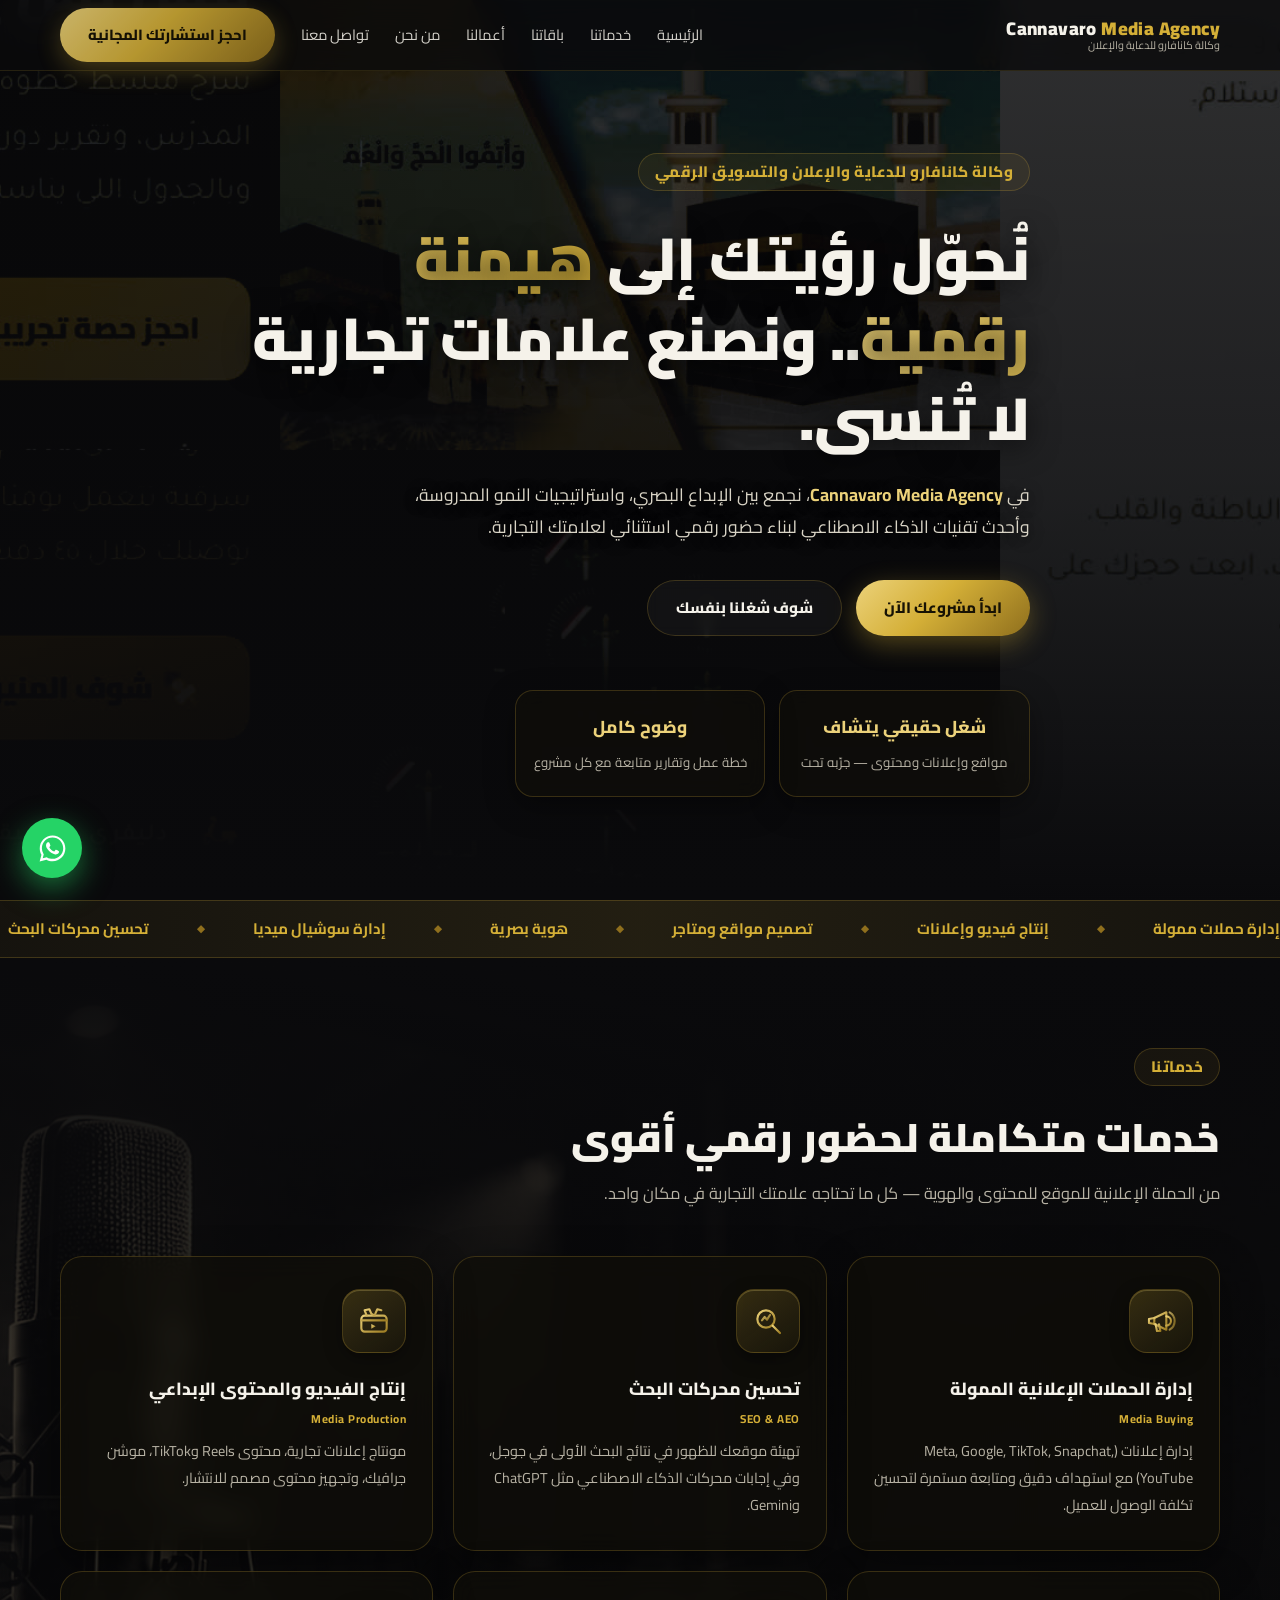
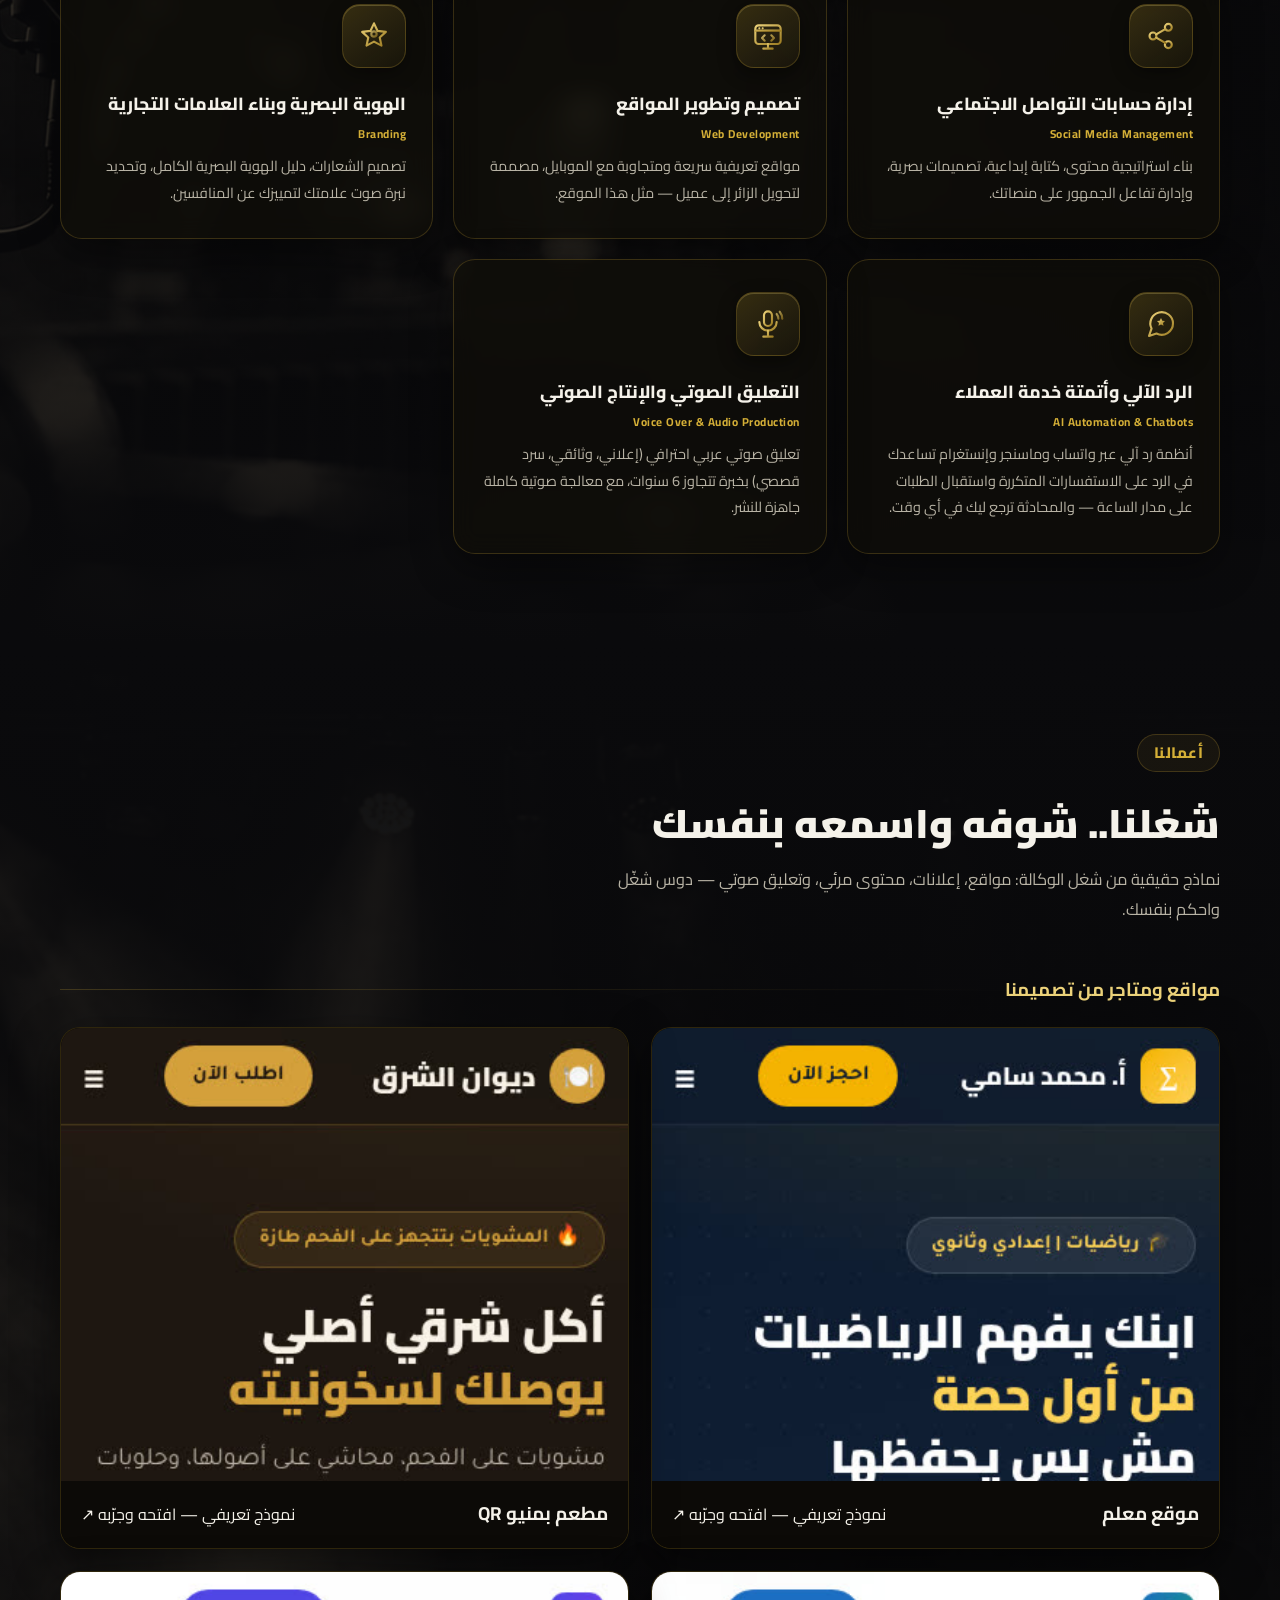
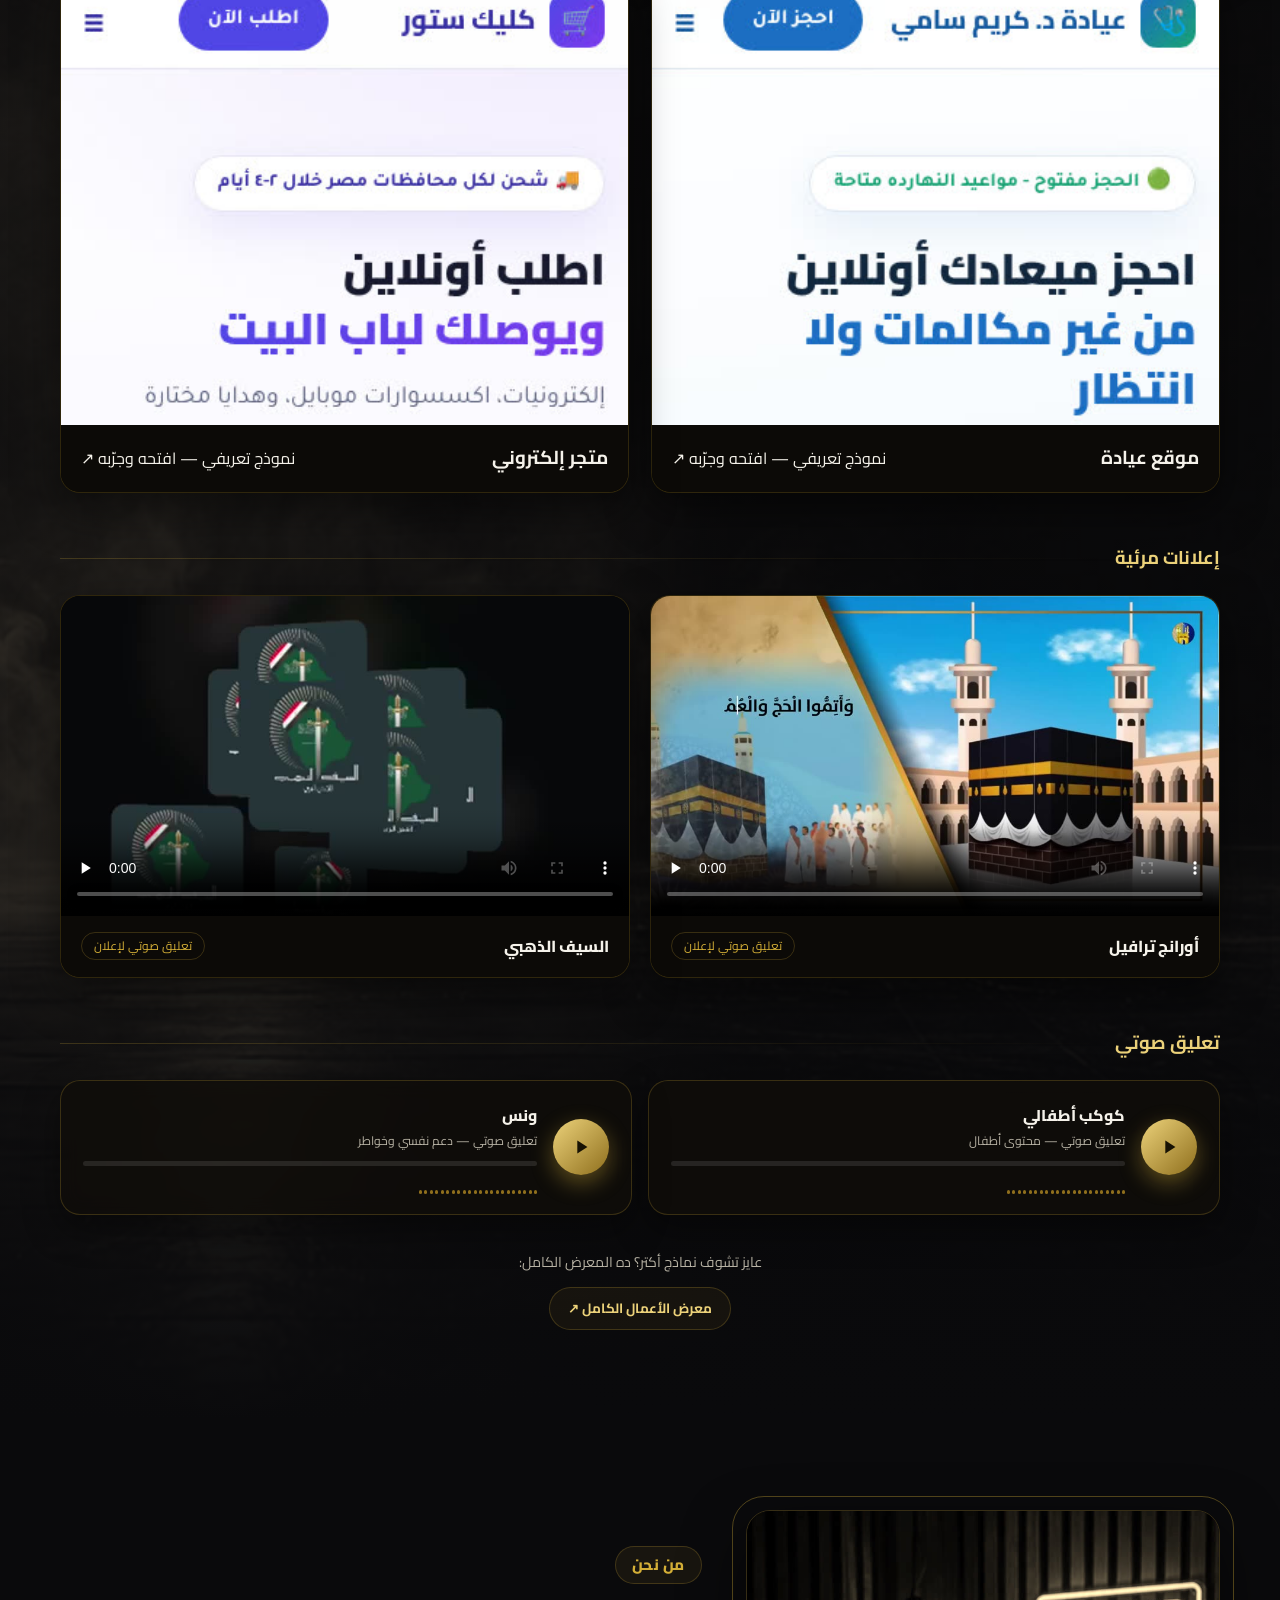
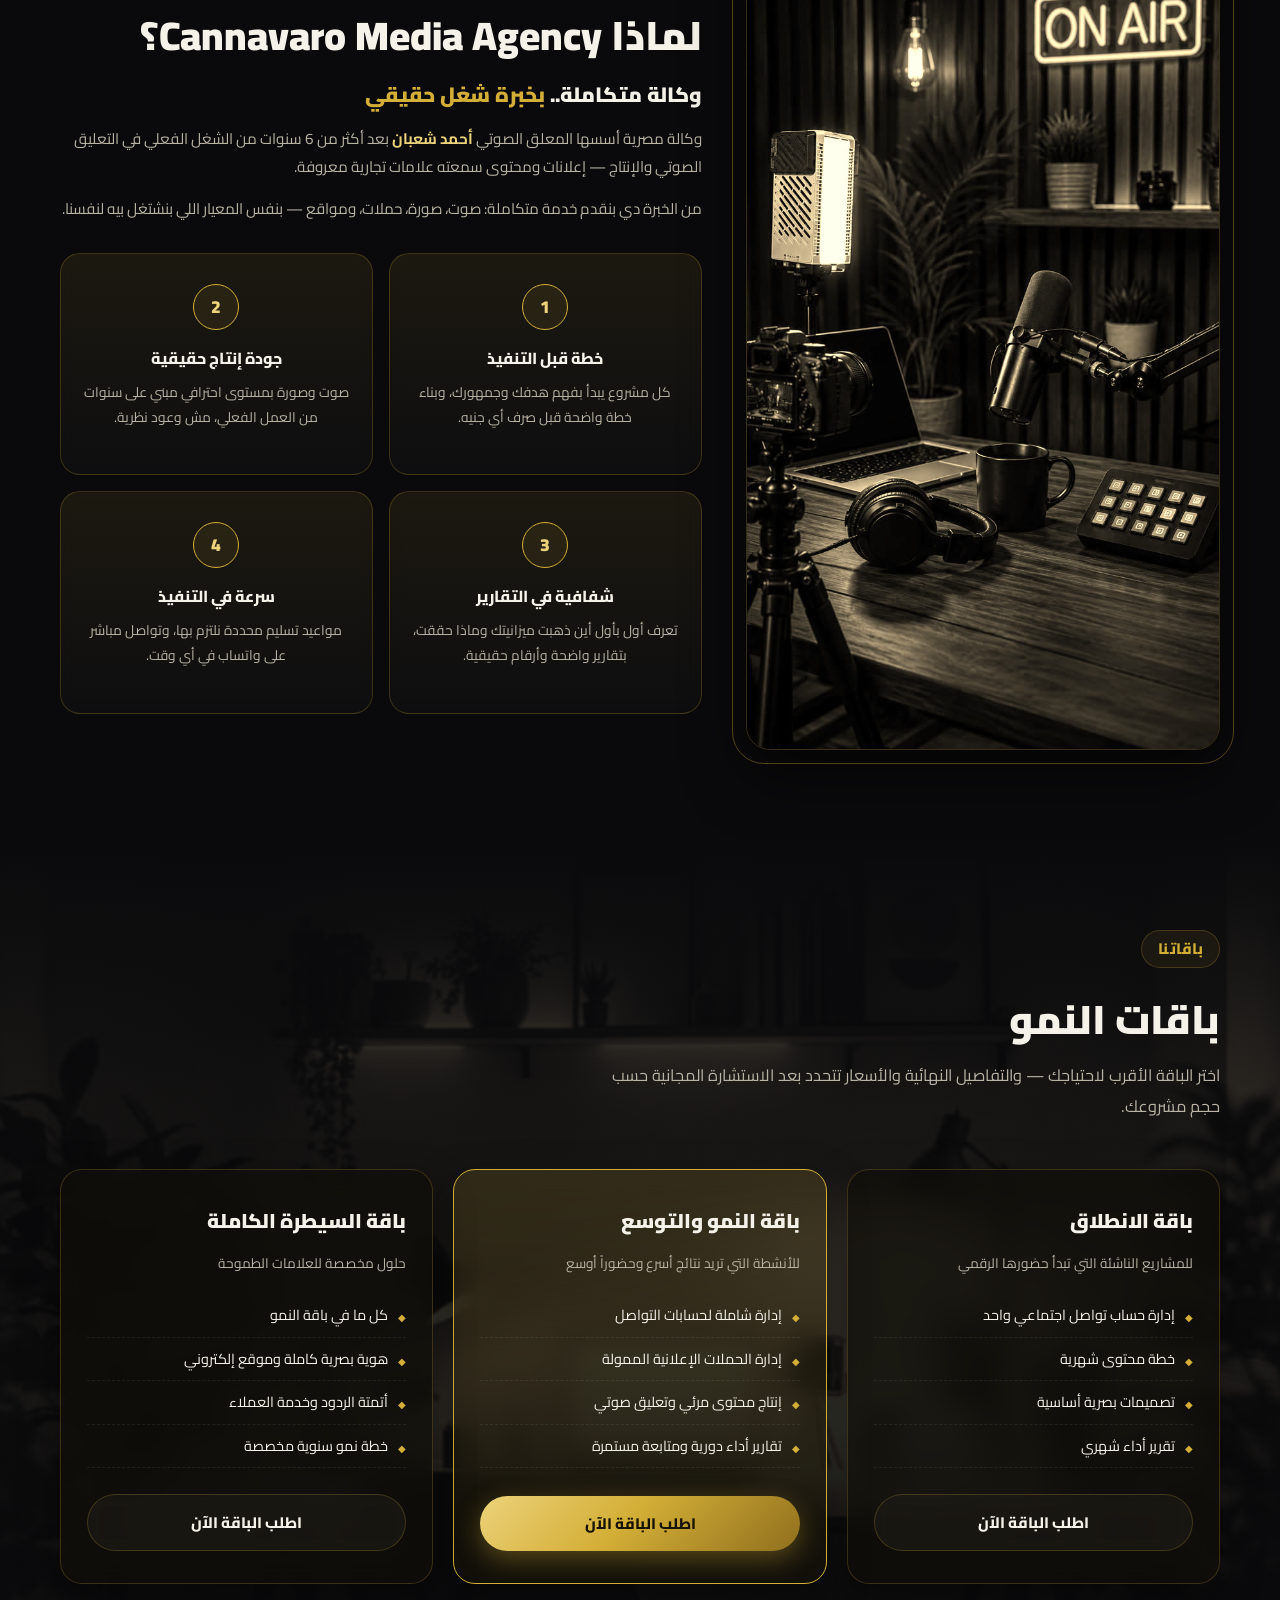
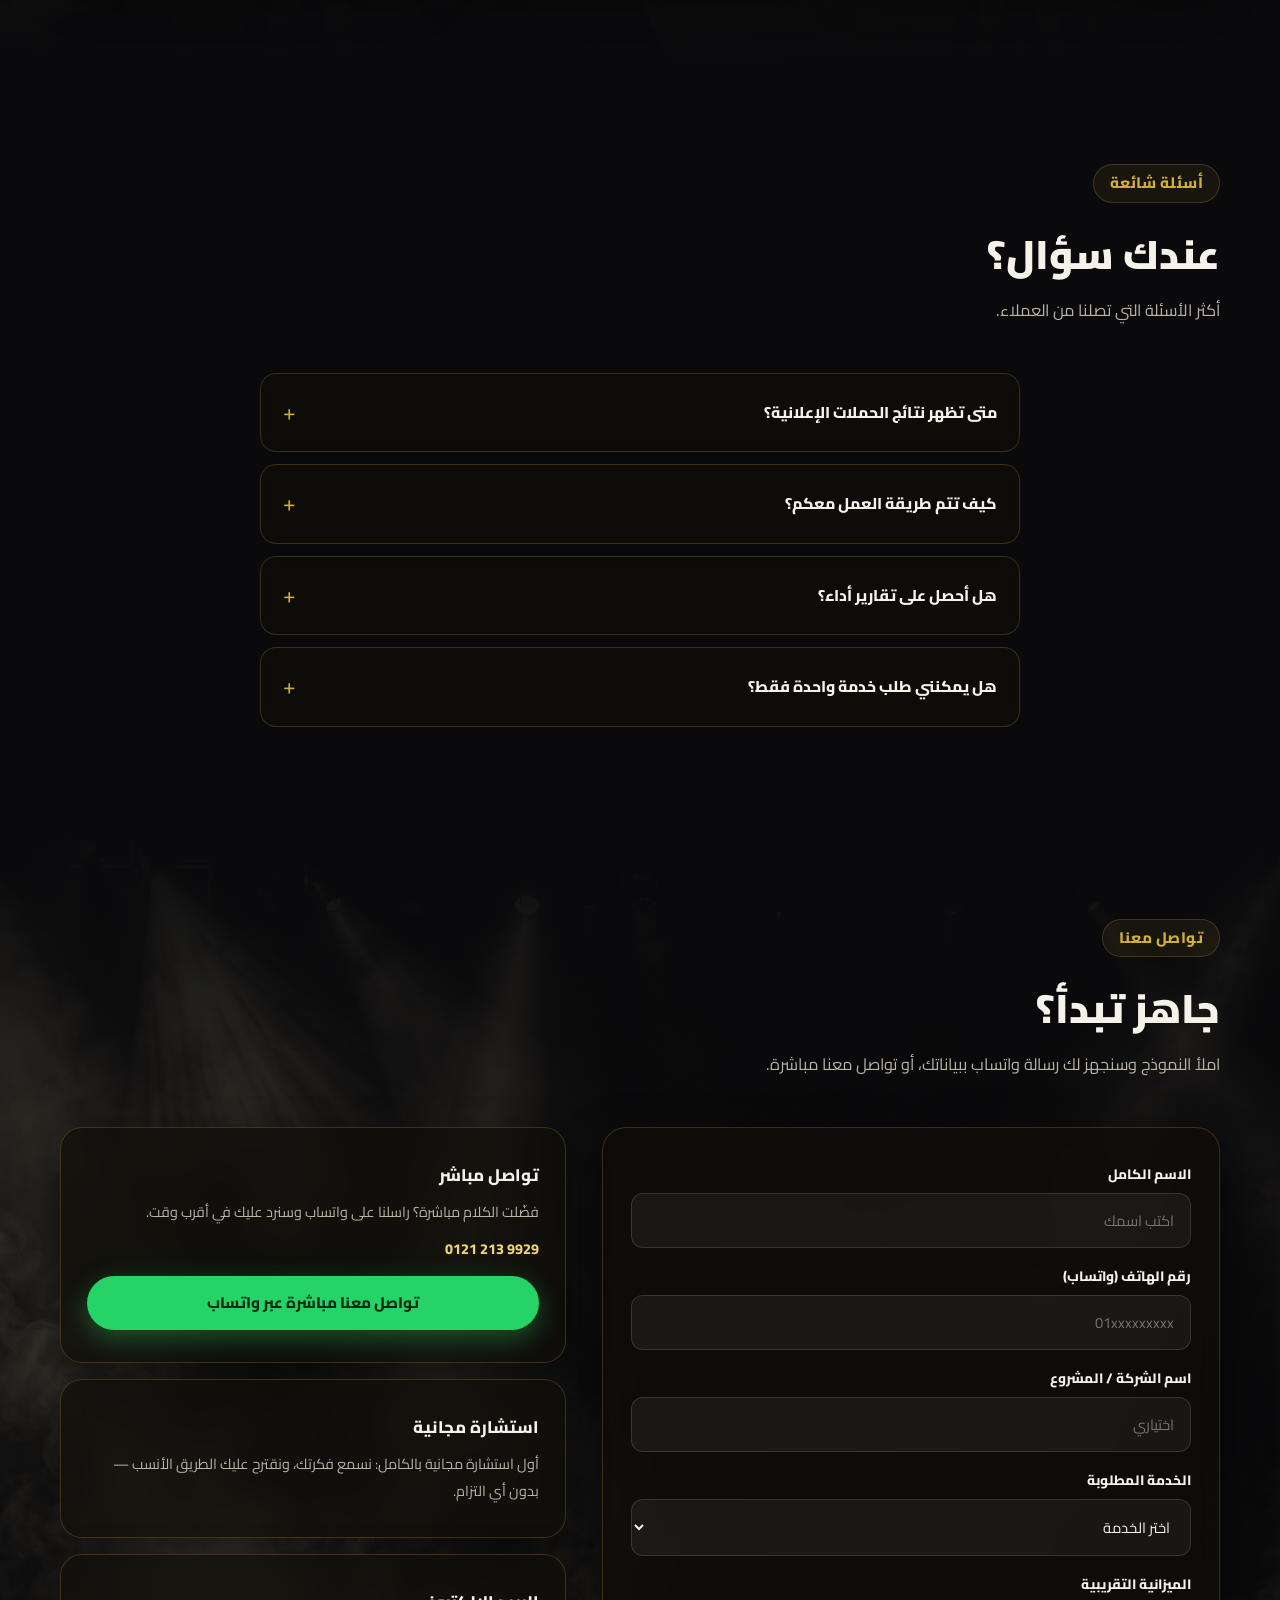
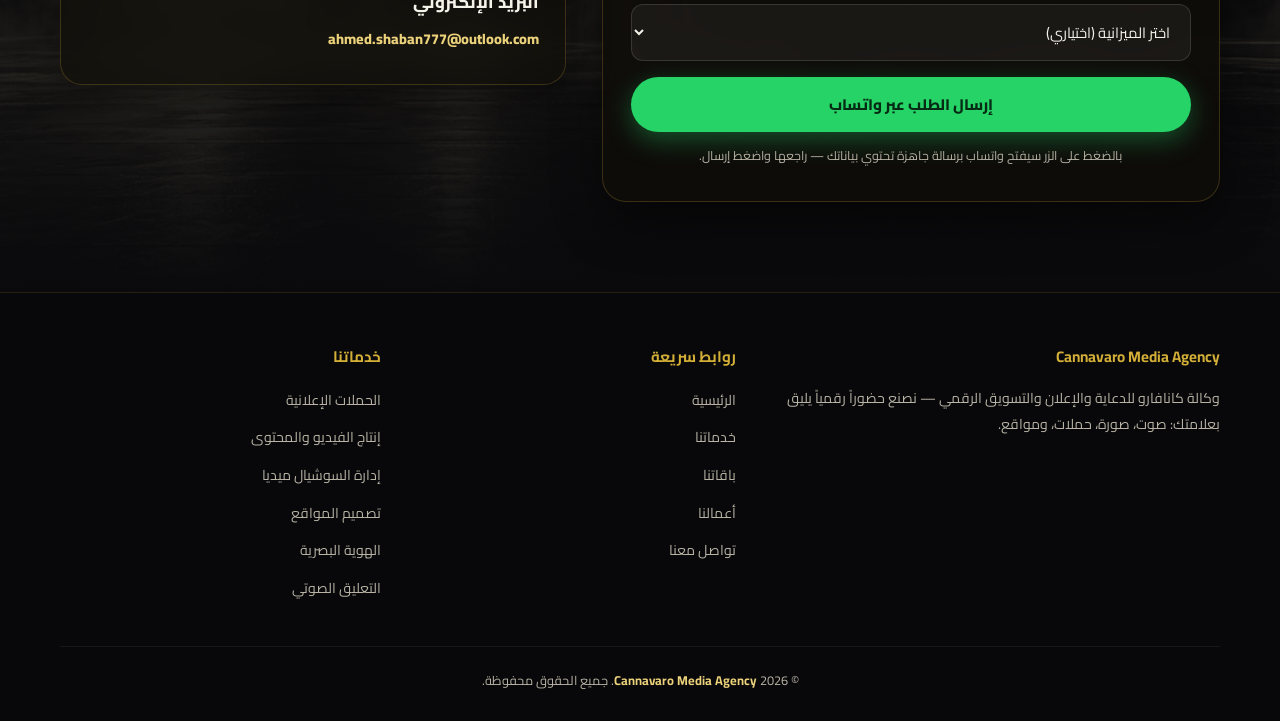
==== commit 7478ba78: "v3.1: multidisciplinary hero collage, drop eq + unsupported stats, remove reel" ====
--- a/index.html
+++ b/index.html
@@ -50,8 +50,8 @@
 
 /* ===== Hero ===== */
 .hero{min-height:100svh;display:flex;align-items:center;padding:120px 0 70px;background:var(--bg)}
-.hero .bg{position:absolute;inset:0;background:url('assets/hero-bg.jpg') center/cover no-repeat;opacity:.55}
-.hero .veil{position:absolute;inset:0;background:linear-gradient(180deg,rgba(10,10,12,.55),rgba(10,10,12,.82) 55%,var(--bg))}
+.hero .bg{position:absolute;inset:0;background:url('assets/hero-collage.jpg') center/cover no-repeat;opacity:.6}
+.hero .veil{position:absolute;inset:0;background:linear-gradient(180deg,rgba(10,10,12,.6),rgba(10,10,12,.78) 55%,var(--bg))}
 .hero-inner{position:relative;z-index:1;max-width:780px}
 .hero h1{font-size:clamp(2.1rem,6.5vw,3.7rem);font-weight:900;line-height:1.35;margin:18px 0 20px;text-shadow:0 4px 30px rgba(0,0,0,.7)}
 .hero h1 em{font-style:normal;background:linear-gradient(120deg,var(--gold-soft),var(--gold));-webkit-background-clip:text;background-clip:text;color:transparent}
@@ -261,7 +261,6 @@
 <section class="hero" id="home">
   <div class="bg"></div><div class="veil"></div>
   <div class="container hero-inner">
-    <div class="eq" aria-hidden="true"><i></i><i></i><i></i><i></i><i></i><i></i><i></i><i></i><i></i><i></i><i></i><i></i><i></i><i></i><i></i><i></i><i></i><i></i><i></i><i></i><i></i><i></i><i></i><i></i><i></i><i></i><i></i><i></i></div>
     <span class="kicker">وكالة كانافارو للدعاية والإعلان والتسويق الرقمي</span>
     <h1>نُحوّل رؤيتك إلى <em>هيمنة رقمية</em>.. ونصنع علامات تجارية لا تُنسى.</h1>
     <p class="sub">في <b>Cannavaro Media Agency</b>، نجمع بين الإبداع البصري، واستراتيجيات النمو المدروسة، وأحدث تقنيات الذكاء الاصطناعي لبناء حضور رقمي استثنائي لعلامتك التجارية.</p>
@@ -270,7 +269,6 @@
       <a class="btn btn-ghost" href="#portfolio">شوف شغلنا بنفسك</a>
     </div>
     <div class="trust reveal">
-      <div><b>+6 سنوات خبرة</b><span>في الإعلام والإنتاج والتسويق الرقمي</span></div>
       <div><b>شغل حقيقي يتشاف</b><span>مواقع وإعلانات ومحتوى — جرّبه تحت</span></div>
       <div><b>وضوح كامل</b><span>خطة عمل وتقارير متابعة مع كل مشروع</span></div>
     </div>
@@ -390,15 +388,8 @@
       </div>
     </div>
 
-    <h3 class="work-cat">تعليق صوتي ومحتوى مرئي</h3>
-    <div class="mix-grid">
-      <div class="work-video reel reveal">
-        <video controls preload="none" poster="assets/reel-events-poster.jpg" playsinline>
-          <source src="assets/reel-events-web.mp4" type="video/mp4">
-        </video>
-        <div class="meta"><h3>ريل منتجات</h3><span>محتوى مرئي للسوشيال ميديا</span></div>
-      </div>
-      <div class="a-stack">
+    <h3 class="work-cat">تعليق صوتي</h3>
+    <div class="a-grid">
       <div class="audio-card reveal" data-src="assets/kawkab-atfaly.mp3">
         <button class="play-btn" aria-label="تشغيل"><svg class="ic-play" viewBox="0 0 24 24"><path d="M8 5v14l11-7z"/></svg><svg class="ic-pause" viewBox="0 0 24 24"><path d="M6 5h4v14H6zM14 5h4v14h-4z"/></svg></button>
         <div class="a-body">
@@ -416,7 +407,6 @@
           <div class="a-progress"><i></i></div>
           <div class="a-bars"><i></i><i></i><i></i><i></i><i></i><i></i><i></i><i></i><i></i><i></i><i></i><i></i><i></i><i></i><i></i><i></i><i></i><i></i><i></i><i></i><i></i><i></i></div>
         </div>
-      </div>
       </div>
     </div>
 
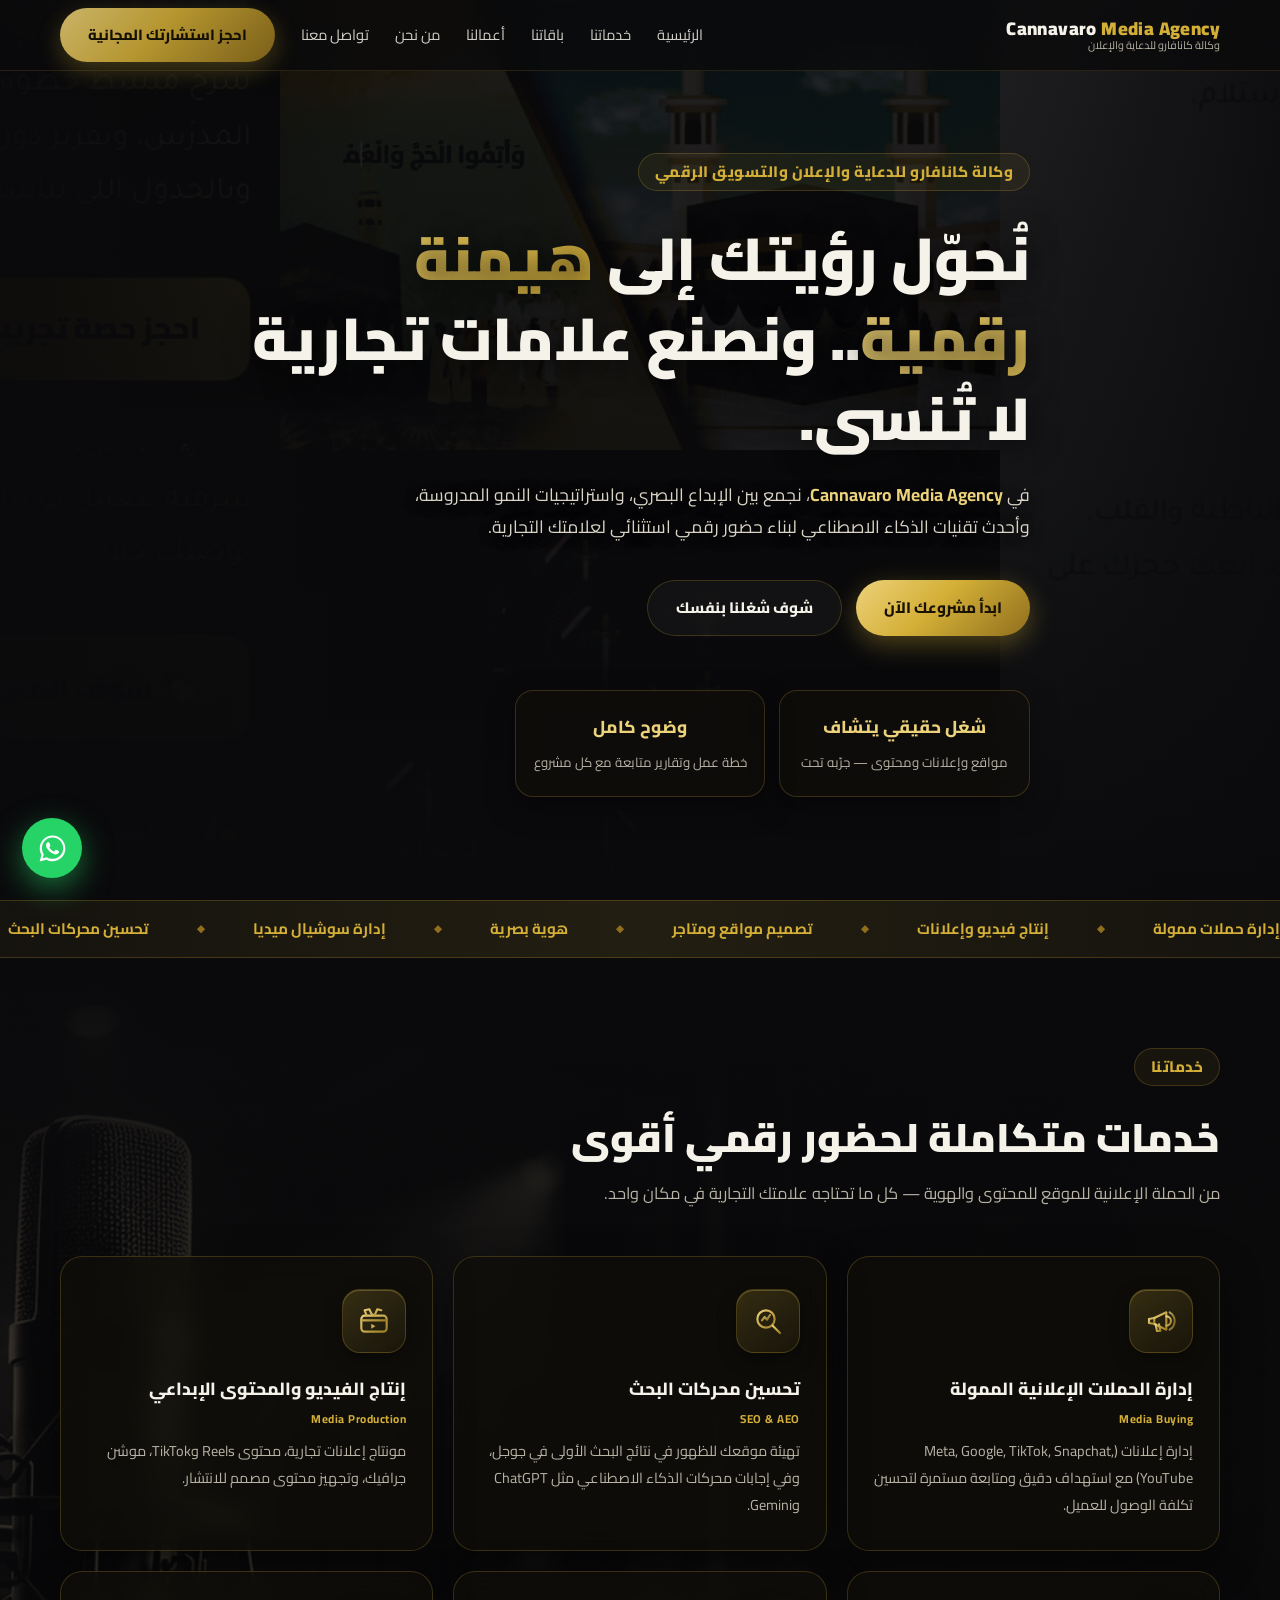
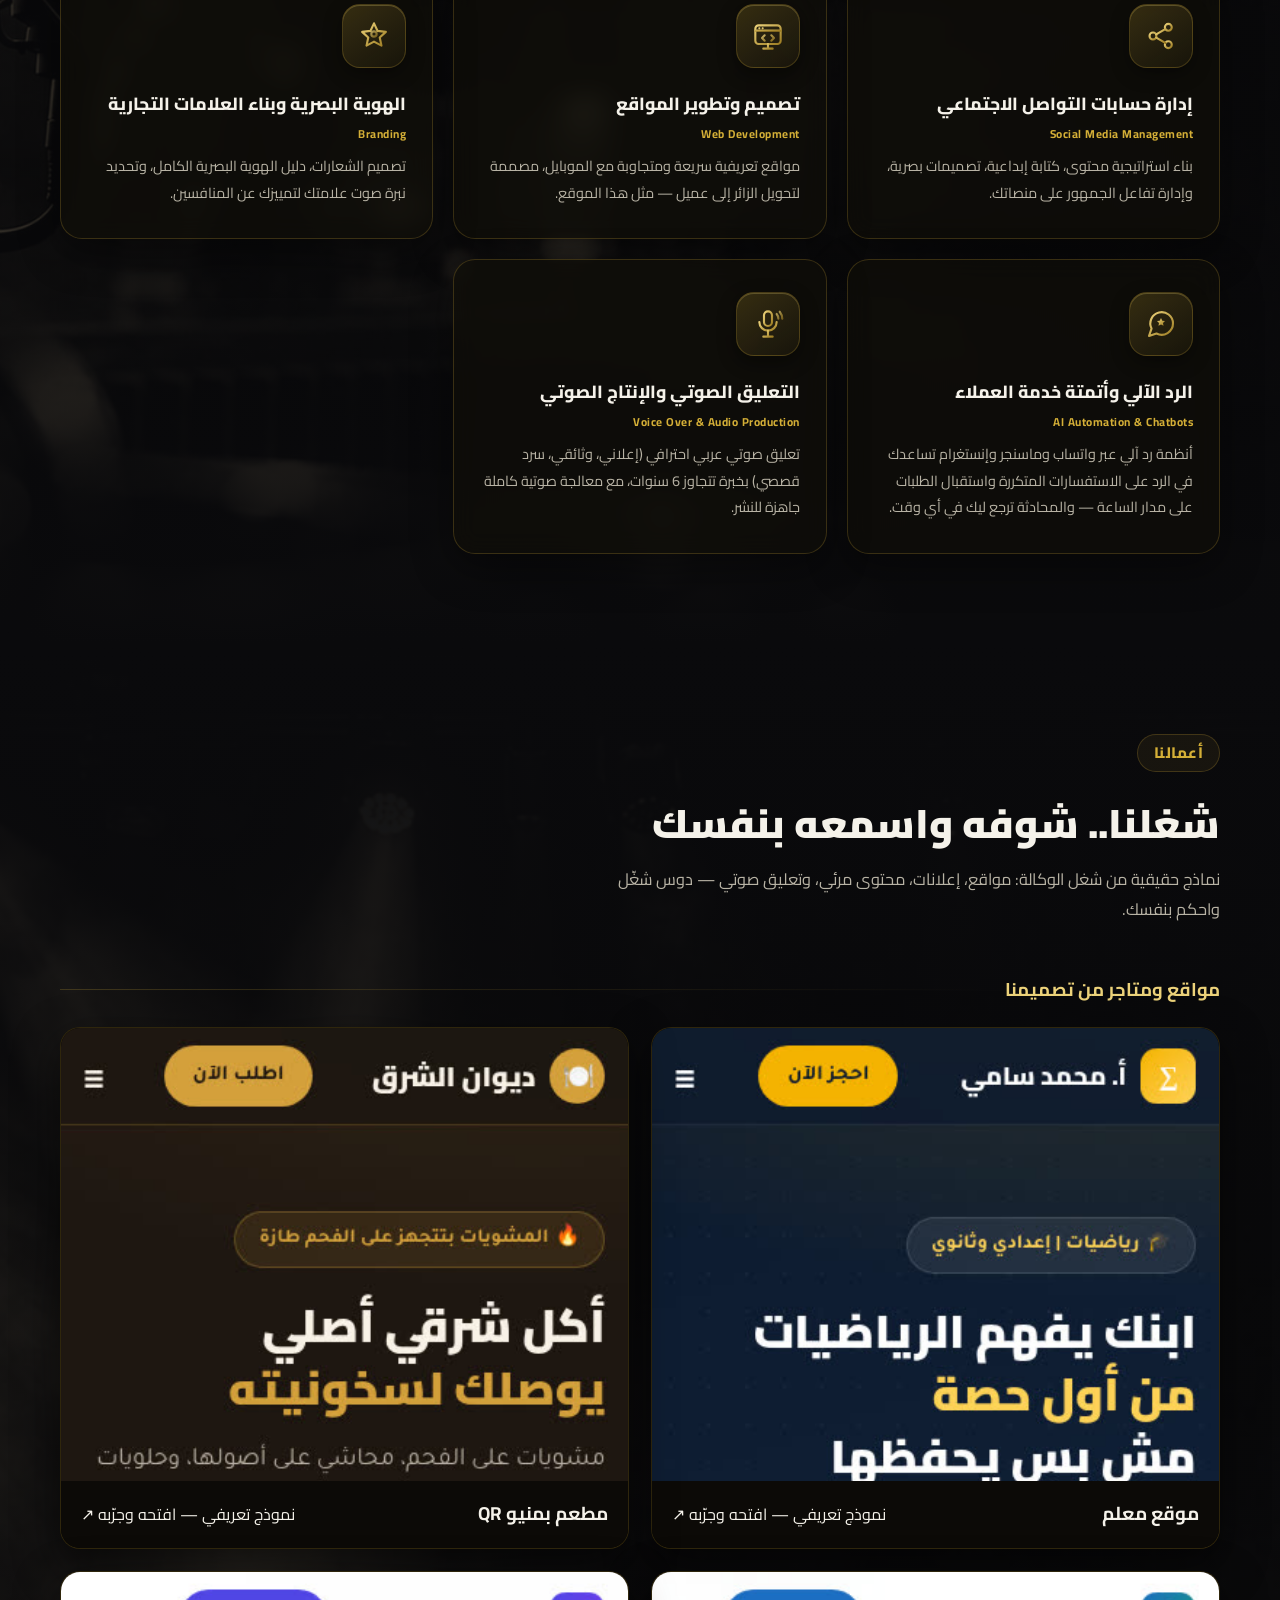
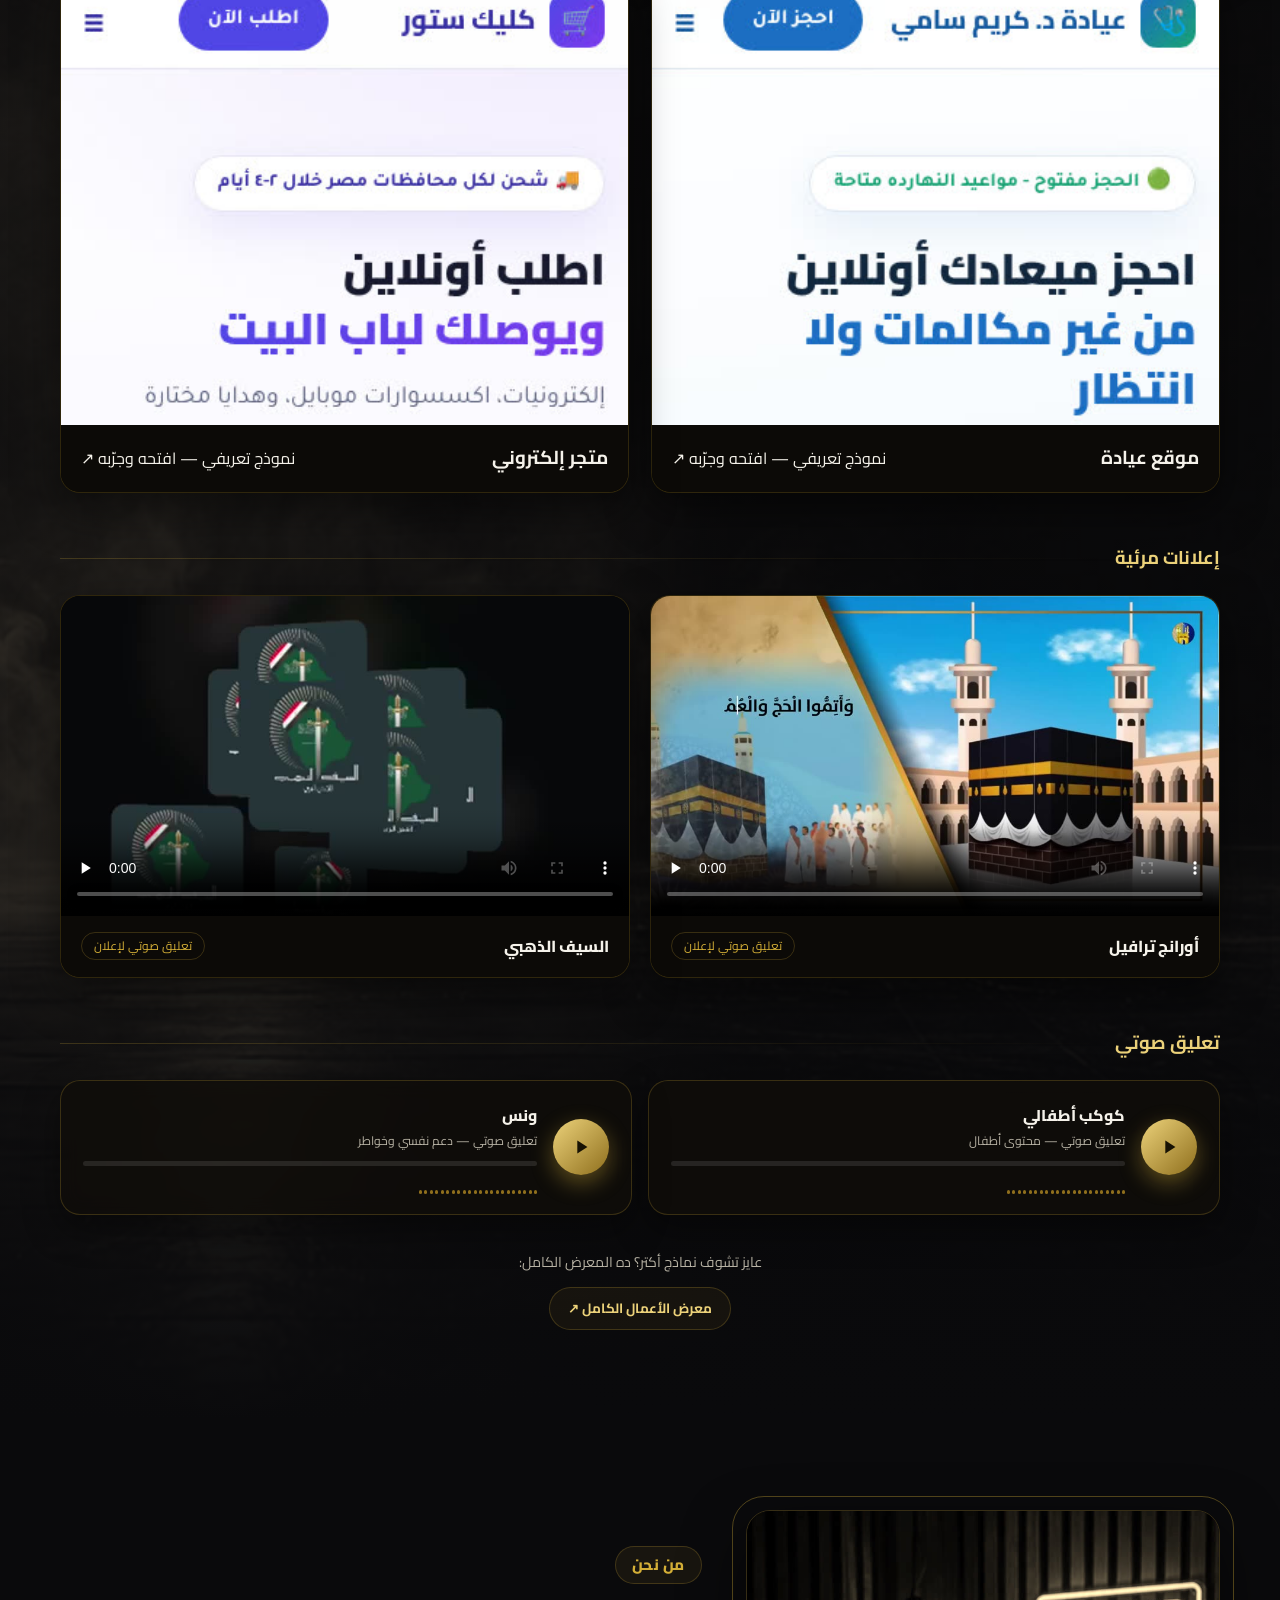
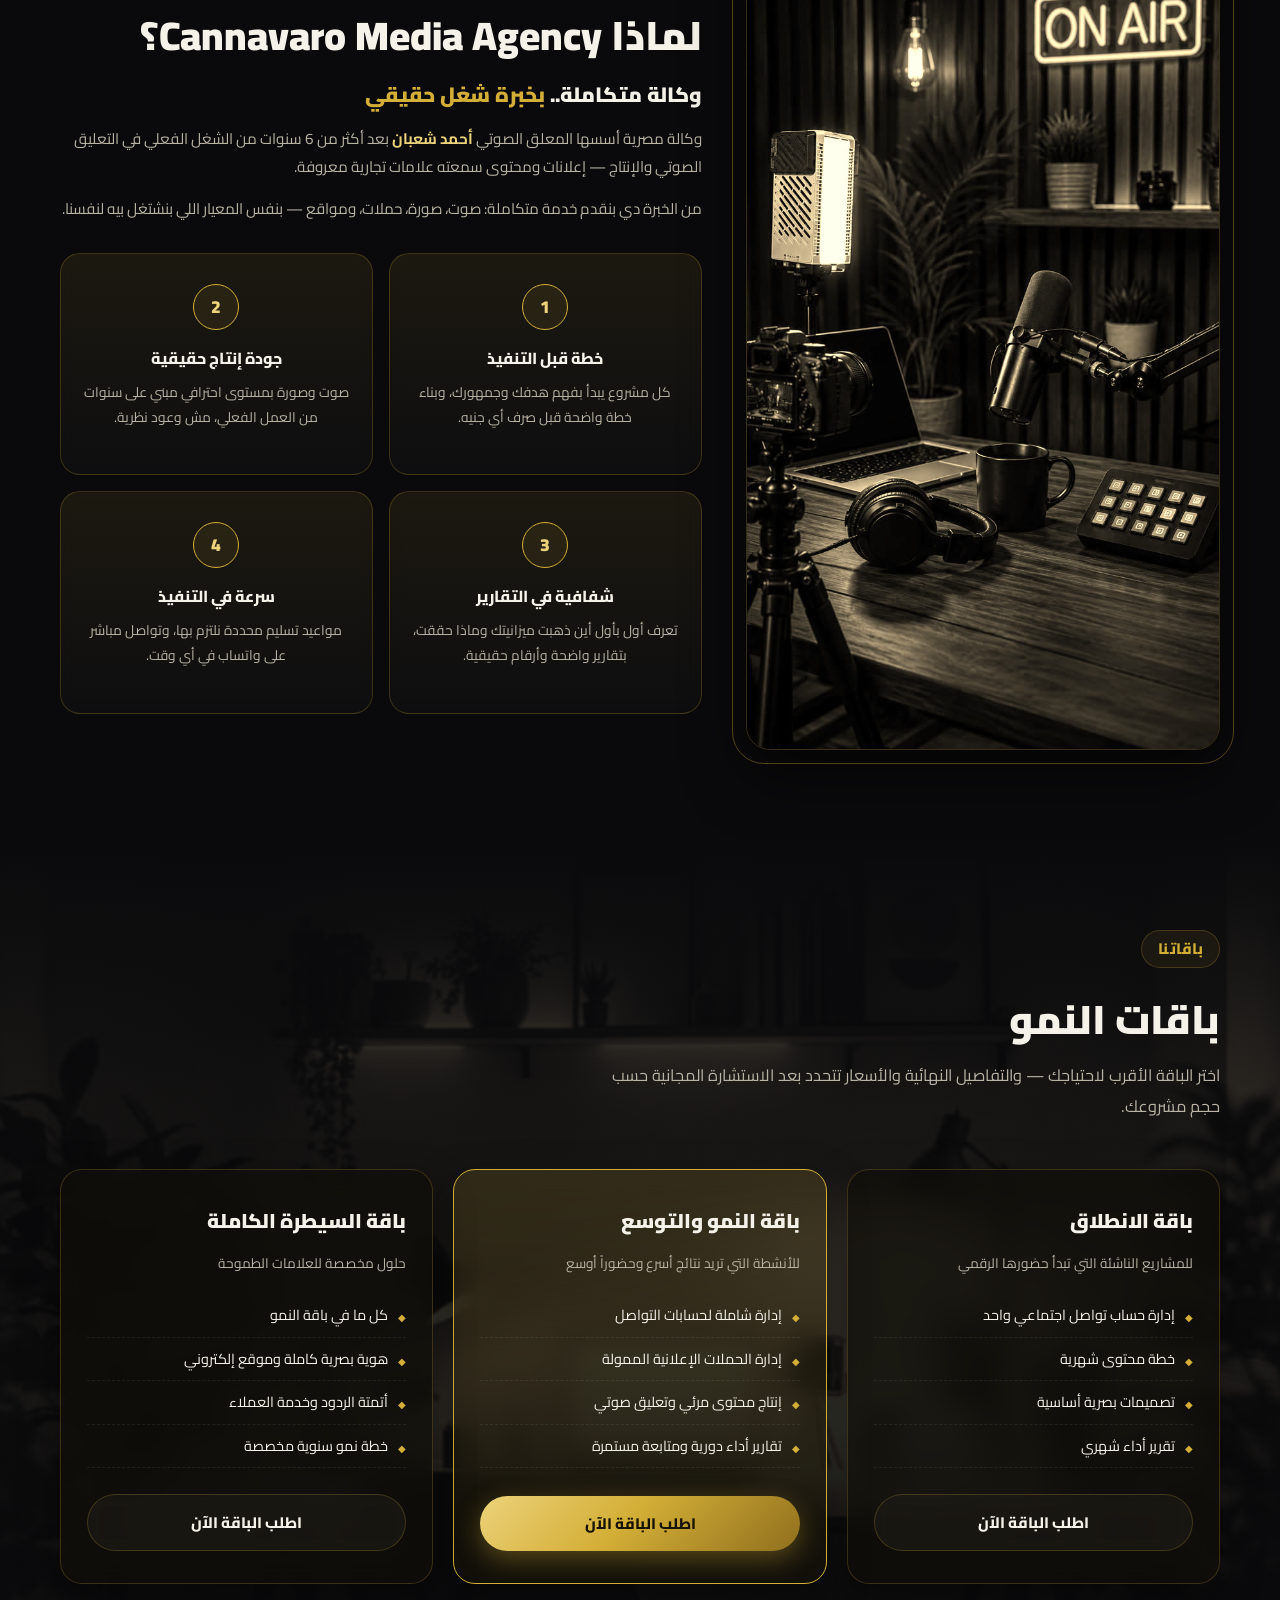
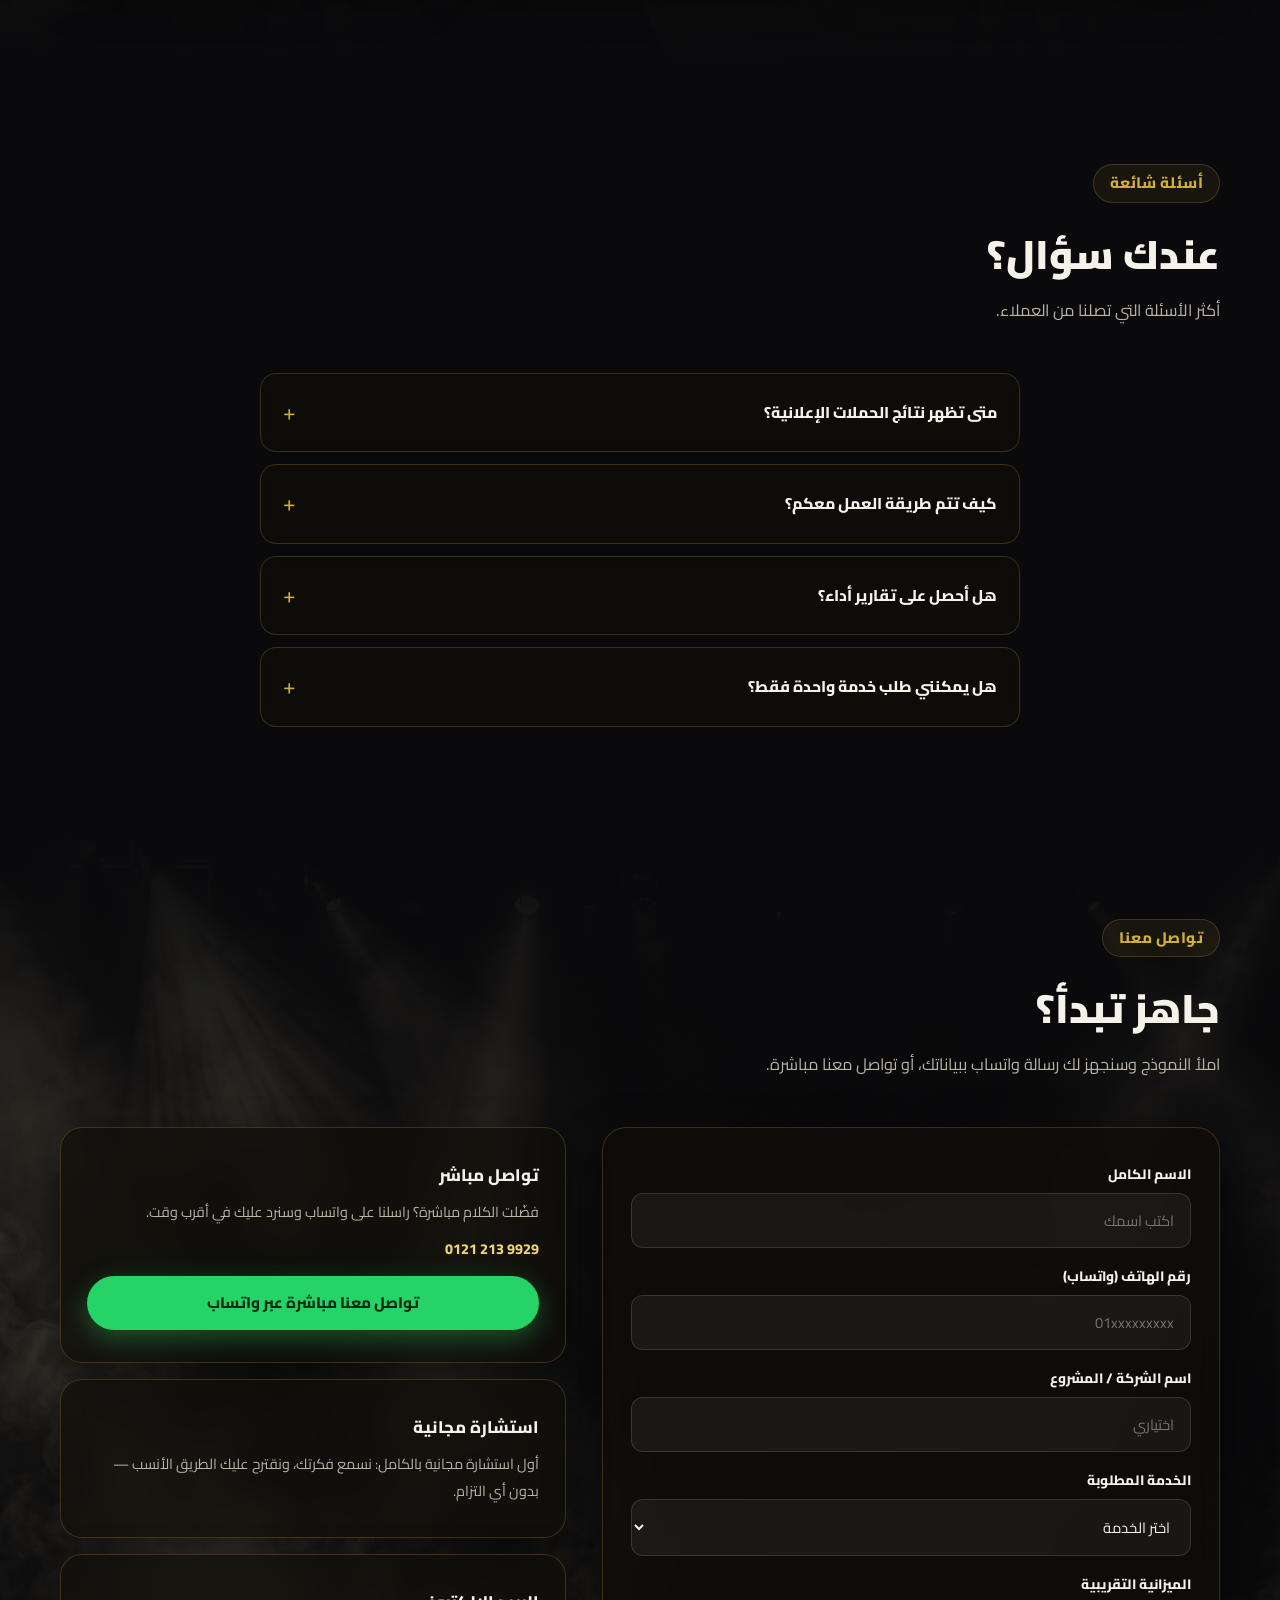
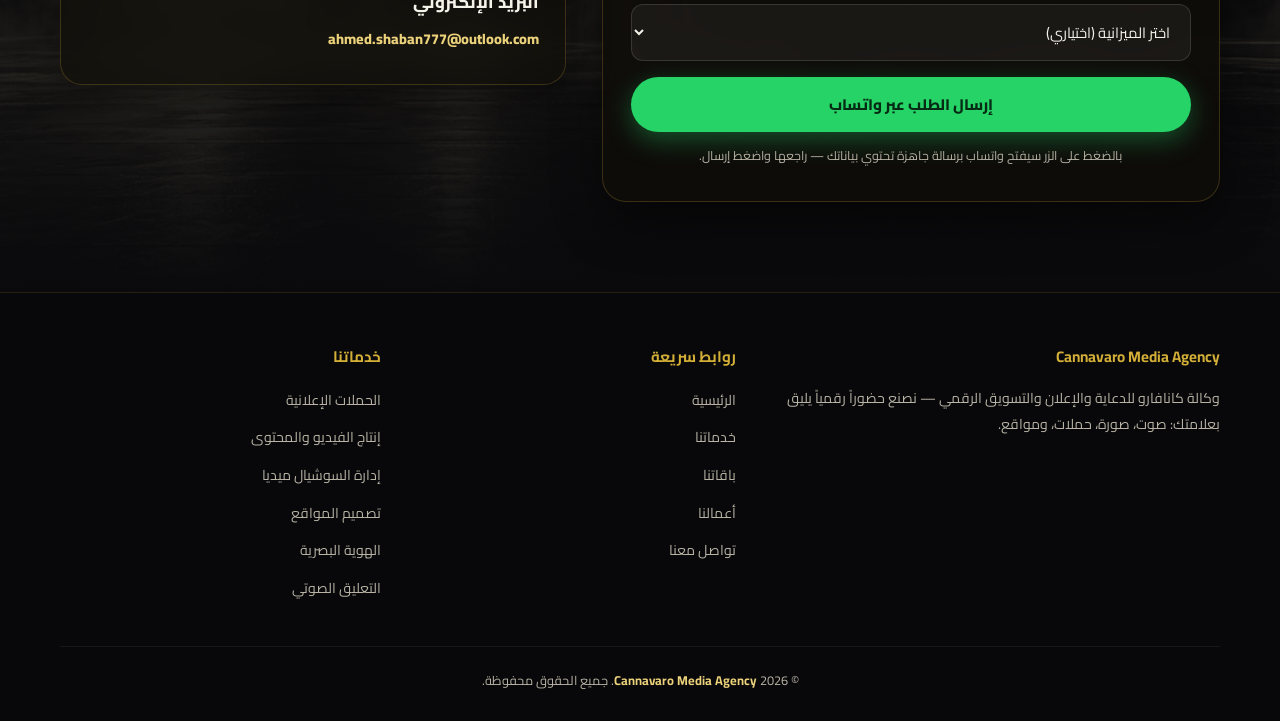
==== commit ee16c0ef: "v3.1b: fade hero collage edges so tiles read as texture" ====
--- a/index.html
+++ b/index.html
@@ -51,7 +51,7 @@
 /* ===== Hero ===== */
 .hero{min-height:100svh;display:flex;align-items:center;padding:120px 0 70px;background:var(--bg)}
 .hero .bg{position:absolute;inset:0;background:url('assets/hero-collage.jpg') center/cover no-repeat;opacity:.6}
-.hero .veil{position:absolute;inset:0;background:linear-gradient(180deg,rgba(10,10,12,.6),rgba(10,10,12,.78) 55%,var(--bg))}
+.hero .veil{position:absolute;inset:0;background:linear-gradient(90deg,rgba(10,10,12,.88),rgba(10,10,12,.35) 30%,rgba(10,10,12,.35) 70%,rgba(10,10,12,.88)),linear-gradient(180deg,rgba(10,10,12,.55),rgba(10,10,12,.78) 55%,var(--bg))}
 .hero-inner{position:relative;z-index:1;max-width:780px}
 .hero h1{font-size:clamp(2.1rem,6.5vw,3.7rem);font-weight:900;line-height:1.35;margin:18px 0 20px;text-shadow:0 4px 30px rgba(0,0,0,.7)}
 .hero h1 em{font-style:normal;background:linear-gradient(120deg,var(--gold-soft),var(--gold));-webkit-background-clip:text;background-clip:text;color:transparent}
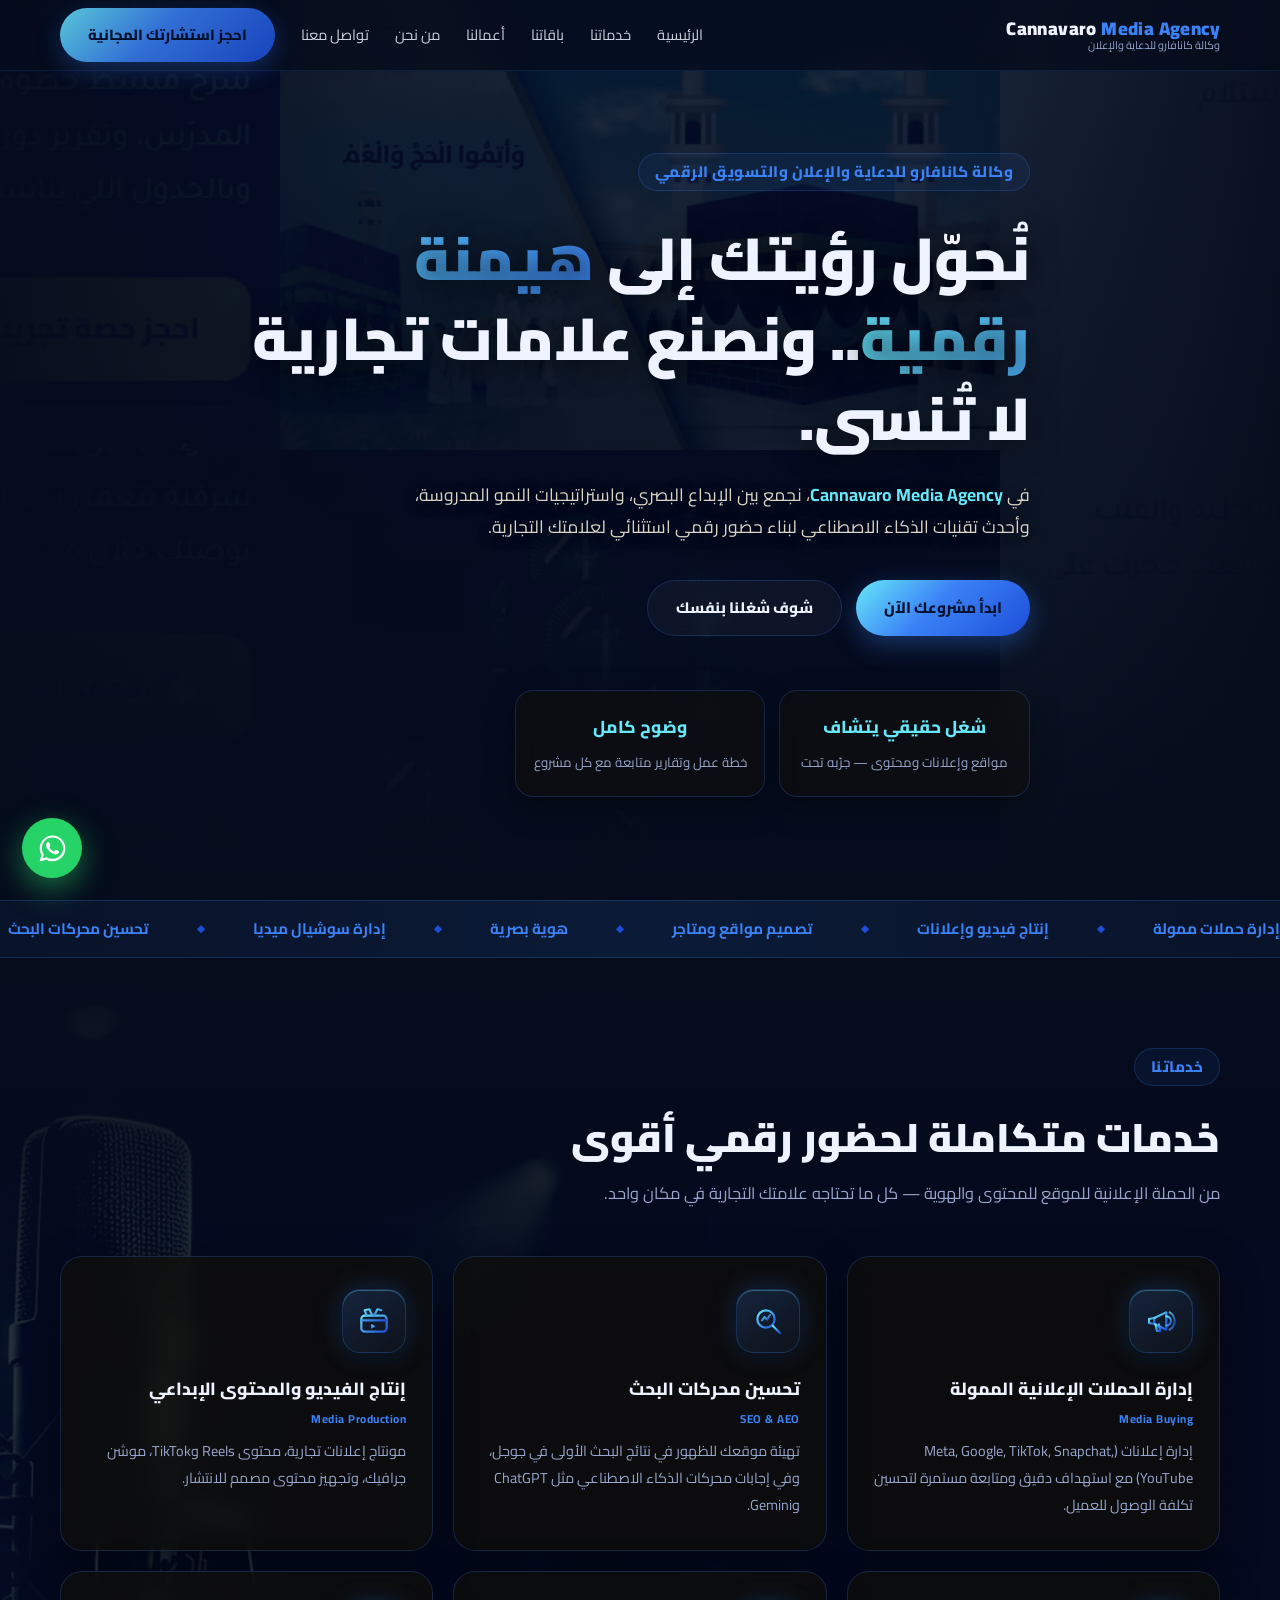
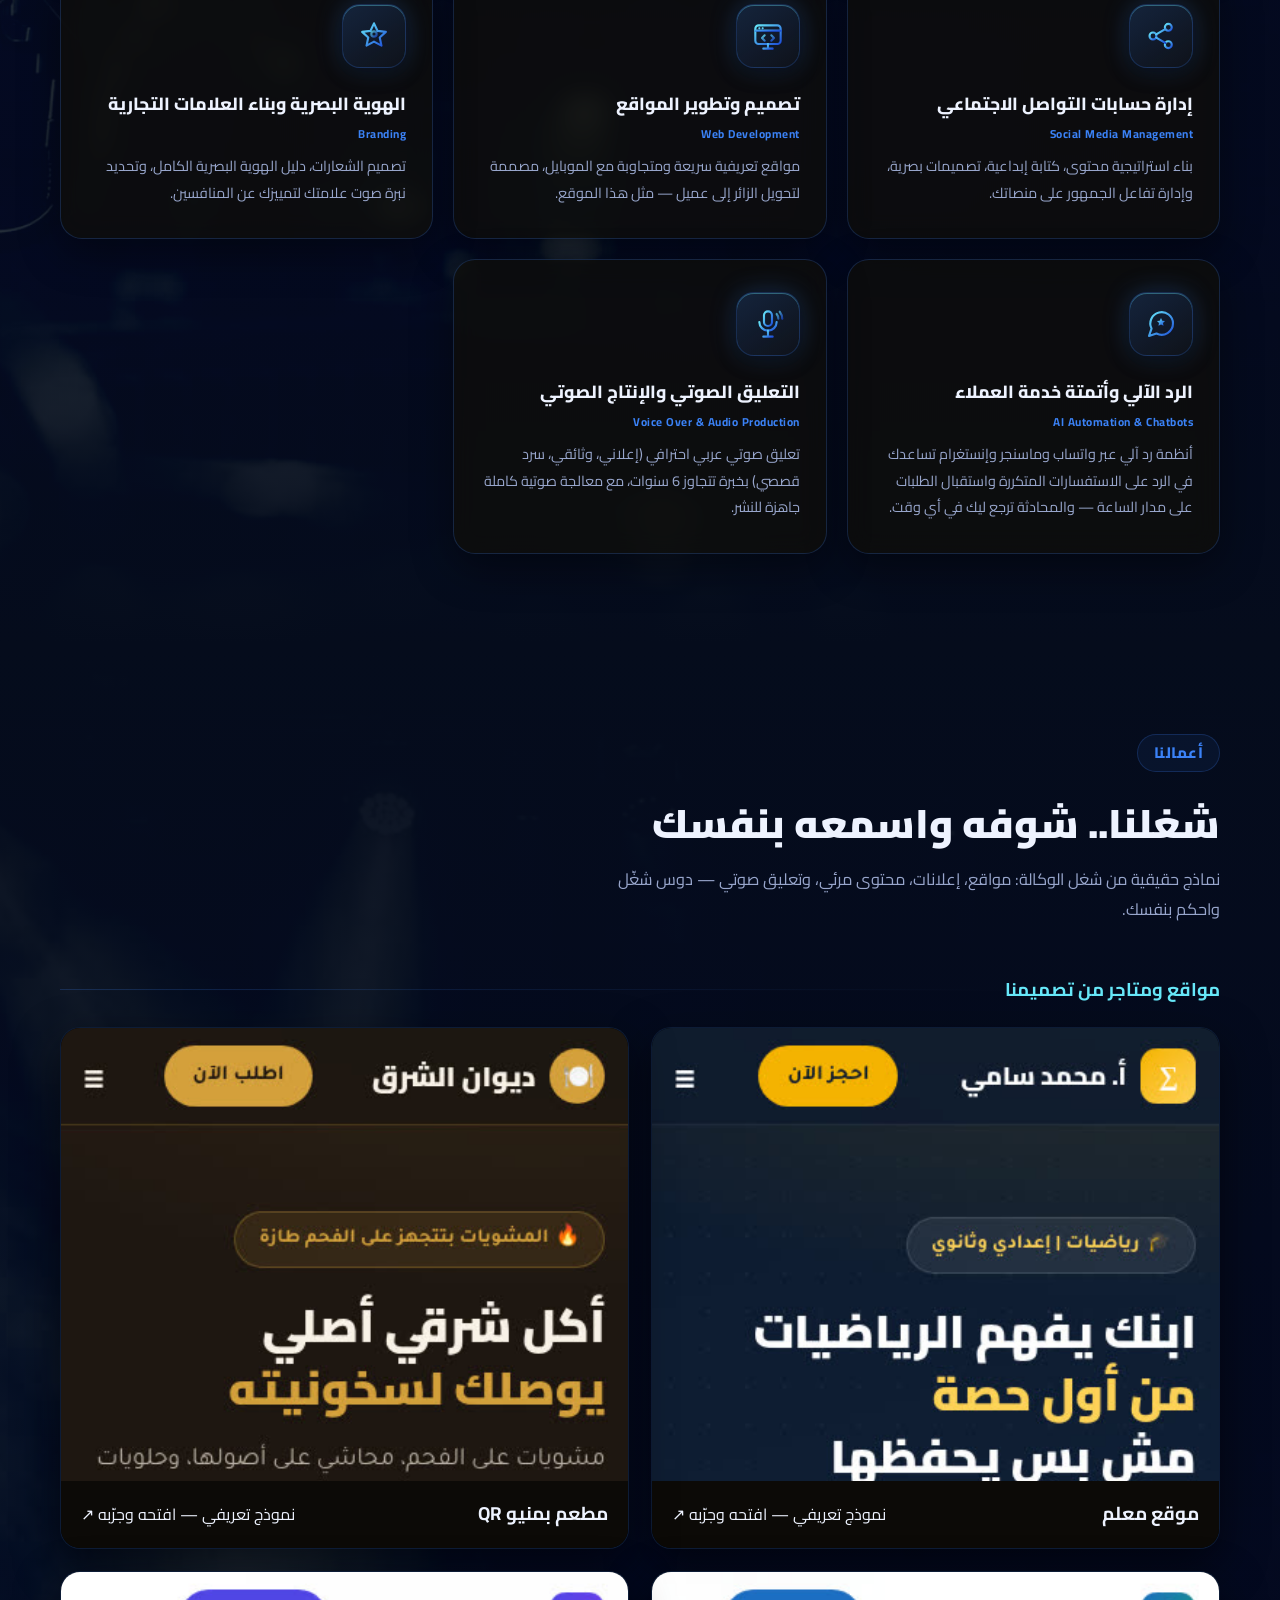
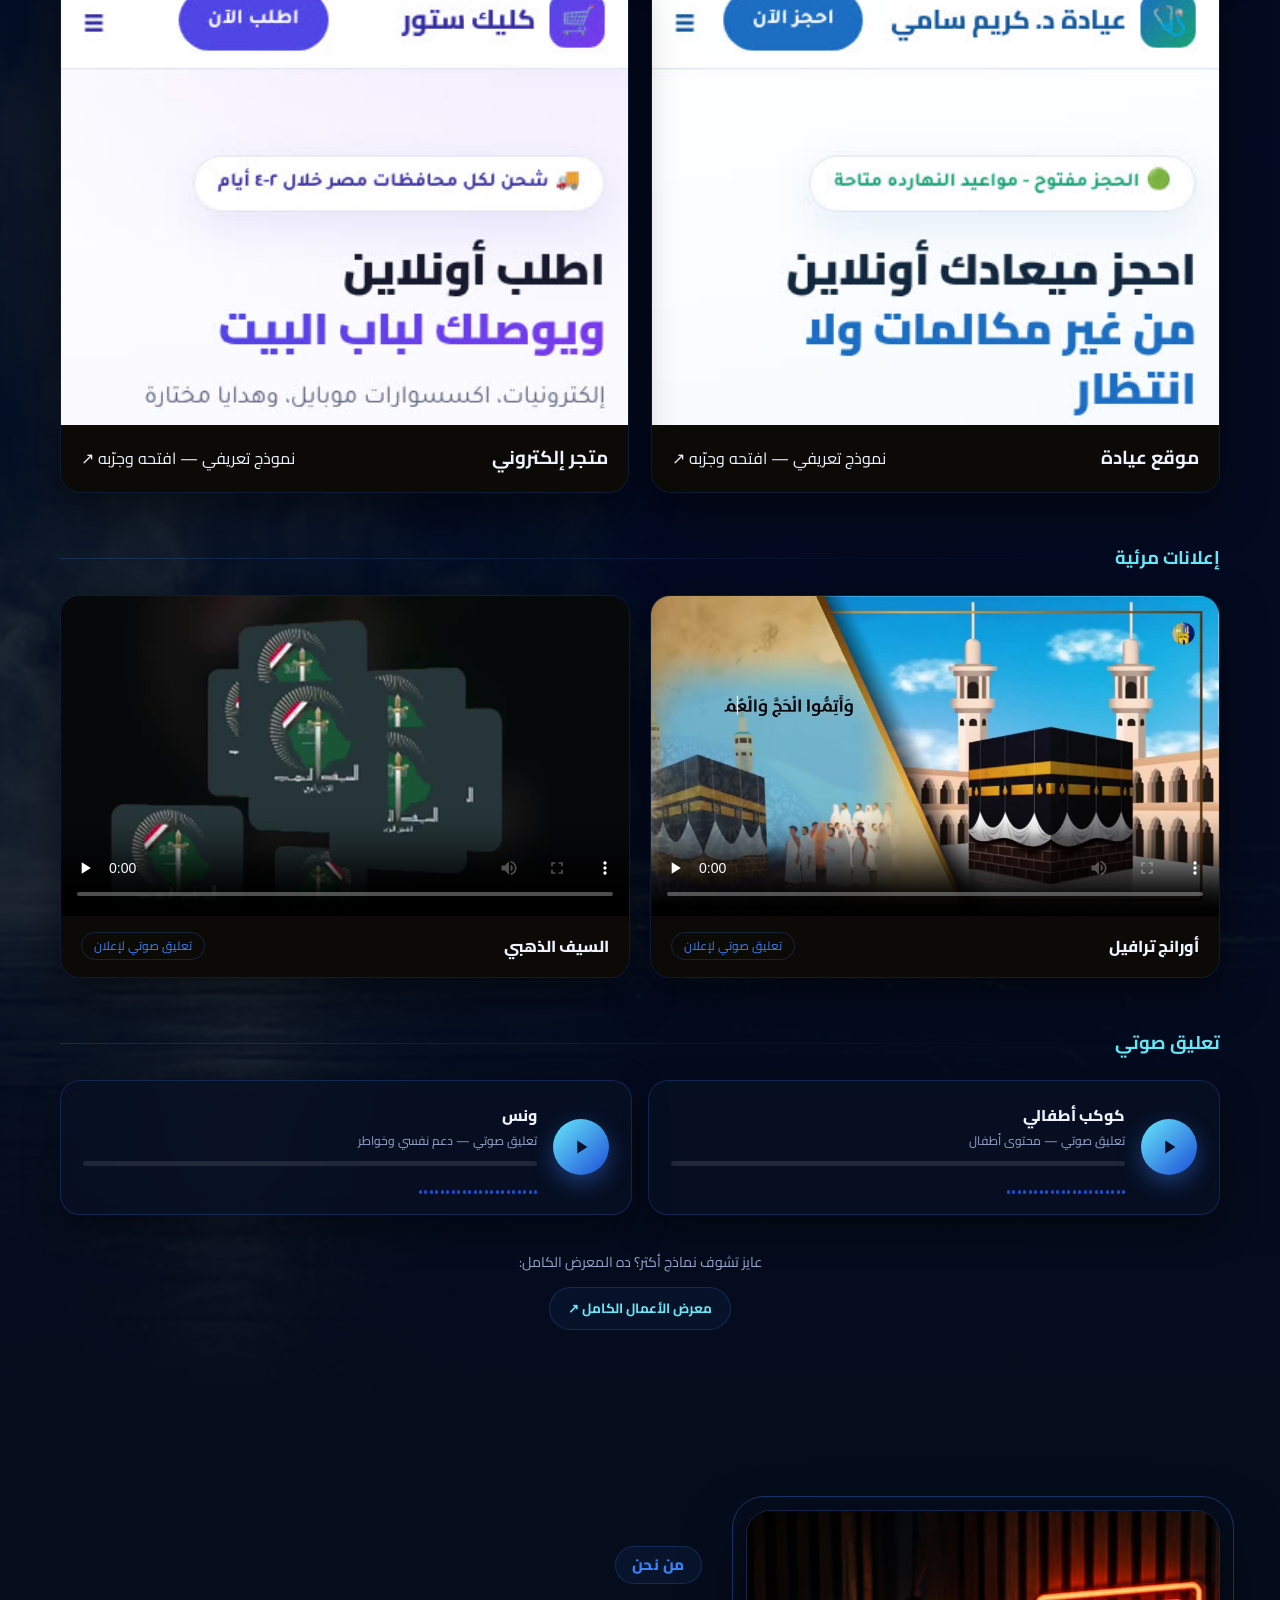
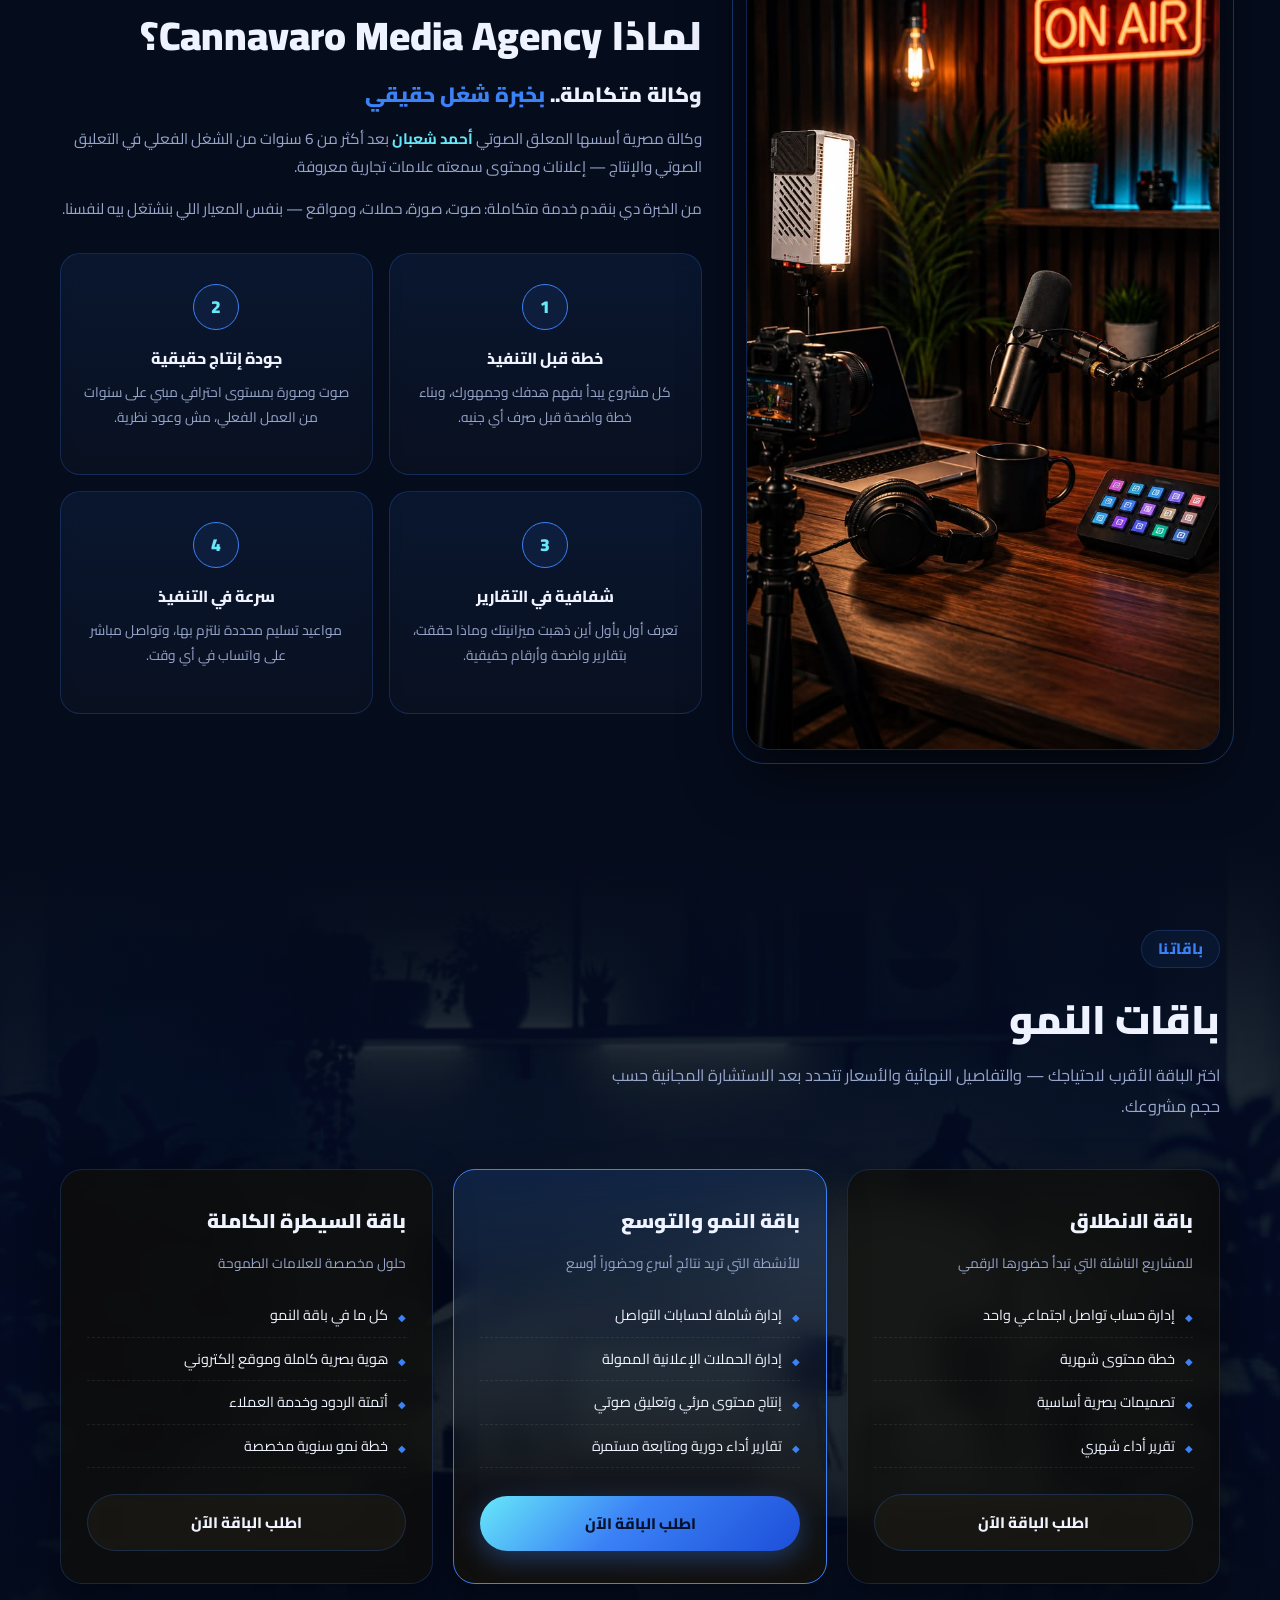
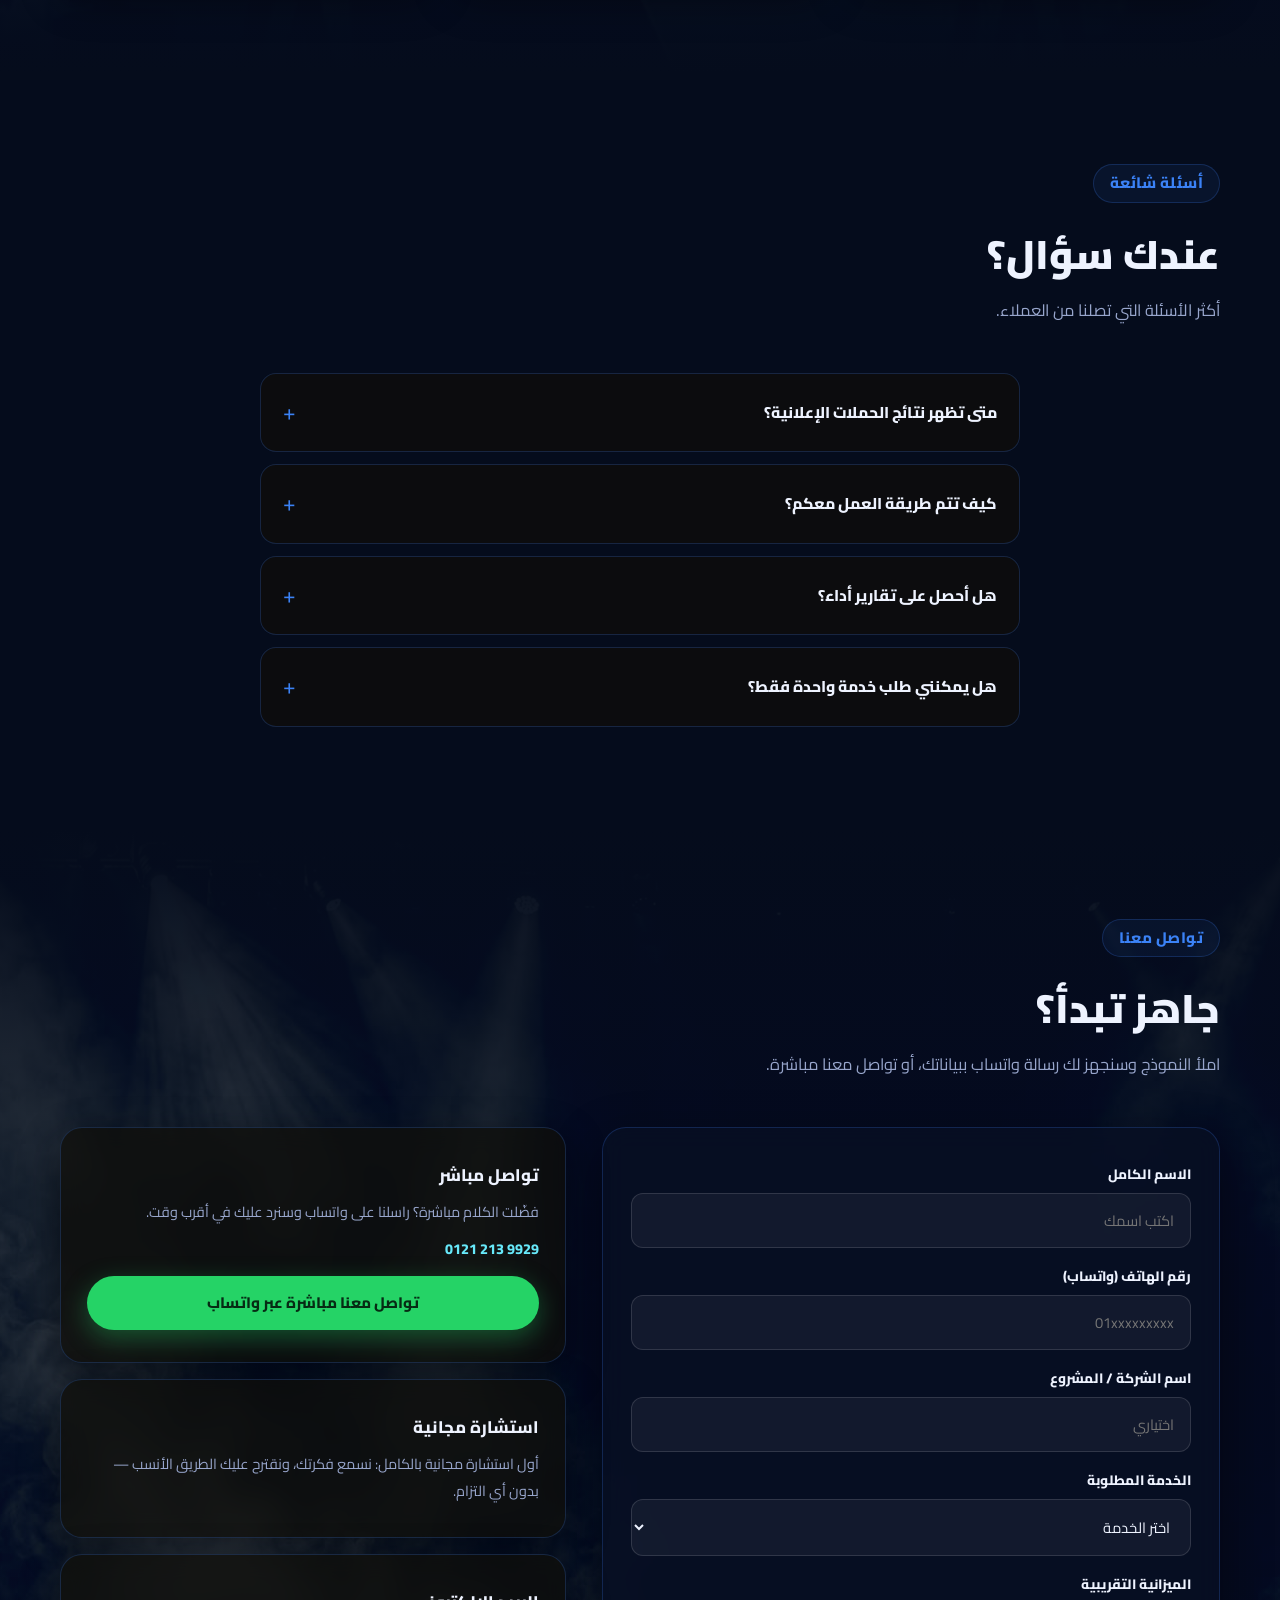
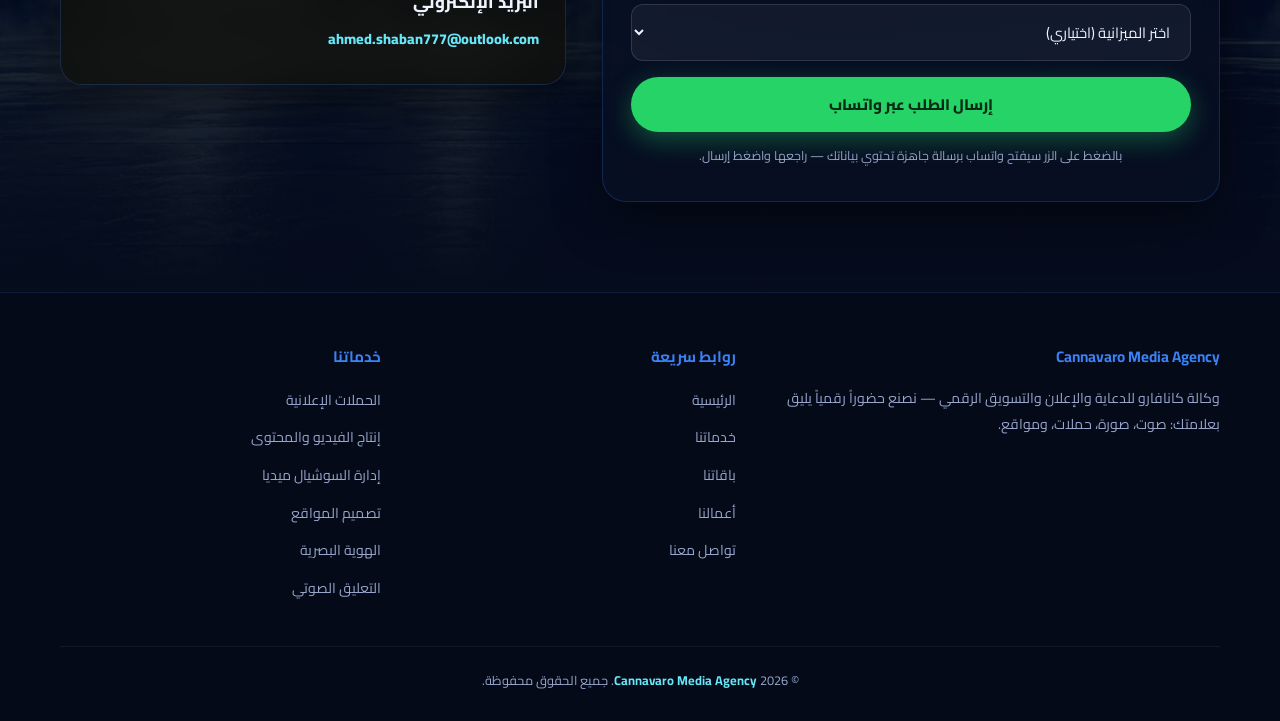
==== commit 366e5b54: "v4: deep navy + electric blue/cyan re-theme with cool-toned imagery" ====
--- a/index.html
+++ b/index.html
@@ -10,13 +10,13 @@
 <link href="https://fonts.googleapis.com/css2?family=Cairo:wght@300;400;600;700;800;900&display=swap" rel="stylesheet">
 <style>
 :root{
-  --bg:#0A0A0C;
-  --gold:#D4AF37;
-  --gold-soft:#ecd27a;
-  --gold-deep:#8f6f1d;
-  --text:#f5f2ea;
-  --muted:#b8b3a5;
-  --line:rgba(212,175,55,.22);
+  --bg:#050C1C;
+  --gold:#3B82F6;
+  --gold-soft:#67E8F9;
+  --gold-deep:#1D4ED8;
+  --text:#EEF3FF;
+  --muted:#98A6CC;
+  --line:rgba(59,130,246,.22);
   --green:#25D366;
 }
 *{margin:0;padding:0;box-sizing:border-box}
@@ -25,12 +25,12 @@
 a{color:inherit;text-decoration:none}
 .container{width:min(1160px,92%);margin-inline:auto}
 section{padding:90px 0;position:relative}
-.kicker{color:var(--gold);font-weight:800;font-size:.95rem;letter-spacing:.5px;margin-bottom:10px;display:inline-block;padding:4px 16px;border:1px solid var(--line);border-radius:50px;background:rgba(212,175,55,.07)}
+.kicker{color:var(--gold);font-weight:800;font-size:.95rem;letter-spacing:.5px;margin-bottom:10px;display:inline-block;padding:4px 16px;border:1px solid var(--line);border-radius:50px;background:rgba(59,130,246,.07)}
 h2.section-title{font-size:clamp(1.6rem,5vw,2.5rem);font-weight:900;margin:14px 0 12px;line-height:1.4}
 .section-sub{color:var(--muted);max-width:640px;margin-bottom:48px;font-size:1.02rem}
 
 /* ===== Header ===== */
-header{position:fixed;inset-inline:0;top:0;z-index:50;background:rgba(10,10,12,.8);backdrop-filter:blur(16px);-webkit-backdrop-filter:blur(16px);border-bottom:1px solid rgba(212,175,55,.14)}
+header{position:fixed;inset-inline:0;top:0;z-index:50;background:rgba(5,12,28,.8);backdrop-filter:blur(16px);-webkit-backdrop-filter:blur(16px);border-bottom:1px solid rgba(59,130,246,.14)}
 .nav{display:flex;align-items:center;justify-content:space-between;height:70px}
 .logo{display:flex;flex-direction:column;line-height:1.15}
 .logo b{font-size:1.15rem;font-weight:900;letter-spacing:.4px}
@@ -40,8 +40,8 @@
 .nav-links a{font-size:.92rem;opacity:.85;transition:.25s}
 .nav-links a:hover{color:var(--gold);opacity:1}
 .btn{display:inline-flex;align-items:center;justify-content:center;gap:8px;padding:13px 28px;border-radius:50px;font-weight:800;font-size:.95rem;border:none;cursor:pointer;transition:.25s;font-family:inherit}
-.btn-gold{background:linear-gradient(135deg,var(--gold-soft),var(--gold) 45%,var(--gold-deep));color:#171204;box-shadow:0 8px 26px rgba(212,175,55,.35)}
-.btn-gold:hover{transform:translateY(-2px);box-shadow:0 12px 32px rgba(212,175,55,.5)}
+.btn-gold{background:linear-gradient(135deg,var(--gold-soft),var(--gold) 45%,var(--gold-deep));color:#04122E;box-shadow:0 8px 26px rgba(59,130,246,.35)}
+.btn-gold:hover{transform:translateY(-2px);box-shadow:0 12px 32px rgba(59,130,246,.5)}
 .btn-ghost{background:rgba(255,255,255,.04);border:1px solid var(--line);color:var(--text);backdrop-filter:blur(6px)}
 .btn-ghost:hover{border-color:var(--gold);color:var(--gold)}
 .btn-whatsapp{background:var(--green);color:#062b14;box-shadow:0 8px 26px rgba(37,211,102,.35)}
@@ -50,8 +50,8 @@
 
 /* ===== Hero ===== */
 .hero{min-height:100svh;display:flex;align-items:center;padding:120px 0 70px;background:var(--bg)}
-.hero .bg{position:absolute;inset:0;background:url('assets/hero-collage.jpg') center/cover no-repeat;opacity:.6}
-.hero .veil{position:absolute;inset:0;background:linear-gradient(90deg,rgba(10,10,12,.88),rgba(10,10,12,.35) 30%,rgba(10,10,12,.35) 70%,rgba(10,10,12,.88)),linear-gradient(180deg,rgba(10,10,12,.55),rgba(10,10,12,.78) 55%,var(--bg))}
+.hero .bg{position:absolute;inset:0;background:url('assets/hero-collage-blue.jpg') center/cover no-repeat;opacity:.6}
+.hero .veil{position:absolute;inset:0;background:linear-gradient(90deg,rgba(5,12,28,.88),rgba(5,12,28,.35) 30%,rgba(5,12,28,.35) 70%,rgba(5,12,28,.88)),linear-gradient(180deg,rgba(5,12,28,.55),rgba(5,12,28,.78) 55%,var(--bg))}
 .hero-inner{position:relative;z-index:1;max-width:780px}
 .hero h1{font-size:clamp(2.1rem,6.5vw,3.7rem);font-weight:900;line-height:1.35;margin:18px 0 20px;text-shadow:0 4px 30px rgba(0,0,0,.7)}
 .hero h1 em{font-style:normal;background:linear-gradient(120deg,var(--gold-soft),var(--gold));-webkit-background-clip:text;background-clip:text;color:transparent}
@@ -61,7 +61,7 @@
 
 /* animated gold equalizer */
 .eq{display:flex;align-items:flex-end;gap:4px;height:44px;margin-bottom:22px}
-.eq i{width:5px;border-radius:3px;background:linear-gradient(180deg,var(--gold-soft),var(--gold-deep));animation:eq 1.1s ease-in-out infinite;box-shadow:0 0 10px rgba(212,175,55,.5)}
+.eq i{width:5px;border-radius:3px;background:linear-gradient(180deg,var(--gold-soft),var(--gold-deep));animation:eq 1.1s ease-in-out infinite;box-shadow:0 0 10px rgba(59,130,246,.5)}
 .eq i:nth-child(2n){animation-duration:.9s}.eq i:nth-child(3n){animation-duration:1.3s}.eq i:nth-child(4n){animation-duration:.8s}.eq i:nth-child(5n){animation-duration:1.05s}
 @keyframes eq{0%,100%{height:22%}50%{height:100%}}
 @media (prefers-reduced-motion:reduce){.eq i{animation:none;height:55%}html{scroll-behavior:auto}}
@@ -72,7 +72,7 @@
 .trust span{font-size:.83rem;color:var(--muted)}
 
 /* ===== Marquee ===== */
-.marquee{overflow:hidden;border-block:1px solid var(--line);background:linear-gradient(90deg,rgba(212,175,55,.06),rgba(212,175,55,.12),rgba(212,175,55,.06));padding:14px 0;position:relative}
+.marquee{overflow:hidden;border-block:1px solid var(--line);background:linear-gradient(90deg,rgba(59,130,246,.06),rgba(59,130,246,.12),rgba(59,130,246,.06));padding:14px 0;position:relative}
 .marquee .track{display:flex;gap:48px;white-space:nowrap;width:max-content;animation:slide 26s linear infinite}
 .marquee span{color:var(--gold);font-weight:700;font-size:.95rem;display:flex;align-items:center;gap:48px}
 .marquee span::after{content:"◆";font-size:.6rem;color:var(--gold-deep)}
@@ -82,16 +82,16 @@
 /* ===== Image-backed sections ===== */
 .photo-sec{background:var(--bg)}
 .photo-sec .bg{position:absolute;inset:0;background-position:center;background-size:cover;opacity:.42}
-.photo-sec .veil{position:absolute;inset:0;background:linear-gradient(180deg,var(--bg),rgba(10,10,12,.6) 30%,rgba(10,10,12,.6) 70%,var(--bg))}
+.photo-sec .veil{position:absolute;inset:0;background:linear-gradient(180deg,var(--bg),rgba(5,12,28,.6) 30%,rgba(5,12,28,.6) 70%,var(--bg))}
 .photo-sec .container{position:relative;z-index:1}
 
 /* ===== Services ===== */
 .grid{display:grid;grid-template-columns:repeat(auto-fill,minmax(280px,1fr));gap:20px}
 .card{background:rgba(16,14,9,.72);border:1px solid var(--line);border-radius:22px;padding:32px 26px;backdrop-filter:blur(12px);transition:.3s;position:relative;overflow:hidden;box-shadow:0 14px 40px rgba(0,0,0,.4)}
 .card::before{content:"";position:absolute;top:0;inset-inline:0;height:2px;background:linear-gradient(90deg,transparent,var(--gold),transparent);opacity:0;transition:.3s}
-.card:hover{transform:translateY(-6px);border-color:rgba(212,175,55,.55);box-shadow:0 22px 50px rgba(0,0,0,.55)}
+.card:hover{transform:translateY(-6px);border-color:rgba(59,130,246,.55);box-shadow:0 22px 50px rgba(0,0,0,.55)}
 .card:hover::before{opacity:1}
-.icon-frame{width:64px;height:64px;border-radius:18px;display:flex;align-items:center;justify-content:center;margin-bottom:20px;background:linear-gradient(145deg,rgba(212,175,55,.2),rgba(212,175,55,.05));border:1px solid var(--line);box-shadow:inset 0 1px 0 rgba(236,210,122,.25),0 6px 18px rgba(0,0,0,.4)}
+.icon-frame{width:64px;height:64px;border-radius:18px;display:flex;align-items:center;justify-content:center;margin-bottom:20px;background:linear-gradient(145deg,rgba(59,130,246,.2),rgba(59,130,246,.05));border:1px solid var(--line);box-shadow:inset 0 1px 0 rgba(103,232,249,.35),0 6px 18px rgba(0,0,0,.4),0 0 26px rgba(59,130,246,.28)}
 .icon-frame svg{width:32px;height:32px}
 .card h3{font-size:1.1rem;font-weight:800;margin-bottom:4px}
 .card h3 small{display:block;color:var(--gold);font-size:.72rem;font-weight:700;margin-top:3px;letter-spacing:.5px}
@@ -105,7 +105,7 @@
 .work-cat::after{content:"";flex:1;height:1px;background:linear-gradient(90deg,var(--line),transparent)}
 .w-grid{display:grid;grid-template-columns:repeat(2,1fr);gap:22px}
 .work-web{display:block;border-radius:20px;overflow:hidden;border:1px solid var(--line);background:#000;box-shadow:0 16px 44px rgba(0,0,0,.5);transition:.3s}
-.work-web:hover{transform:translateY(-4px);border-color:rgba(212,175,55,.55)}
+.work-web:hover{transform:translateY(-4px);border-color:rgba(59,130,246,.55)}
 .work-web img{width:100%;aspect-ratio:4/3.2;object-fit:cover;object-position:top;display:block}
 .mix-grid{display:grid;grid-template-columns:minmax(280px,340px) 1fr;gap:22px;align-items:stretch}
 .a-stack{display:flex;flex-direction:column;gap:22px}
@@ -116,10 +116,10 @@
 .v-grid{display:grid;grid-template-columns:repeat(auto-fit,minmax(300px,1fr));gap:20px;margin-bottom:22px}
 
 /* audio cards */
-.audio-card{display:flex;align-items:center;gap:16px;background:rgba(16,14,9,.78);border:1px solid var(--line);border-radius:20px;padding:20px 22px;backdrop-filter:blur(10px);box-shadow:0 14px 36px rgba(0,0,0,.4)}
-.play-btn{flex:none;width:56px;height:56px;border-radius:50%;border:none;cursor:pointer;display:flex;align-items:center;justify-content:center;background:linear-gradient(135deg,var(--gold-soft),var(--gold-deep));box-shadow:0 8px 22px rgba(212,175,55,.4);transition:.25s}
+.audio-card{display:flex;align-items:center;gap:16px;background:rgba(8,16,36,.8);border:1px solid var(--line);border-radius:20px;padding:20px 22px;backdrop-filter:blur(10px);box-shadow:0 14px 36px rgba(0,0,0,.4)}
+.play-btn{flex:none;width:56px;height:56px;border-radius:50%;border:none;cursor:pointer;display:flex;align-items:center;justify-content:center;background:linear-gradient(135deg,var(--gold-soft),var(--gold-deep));box-shadow:0 8px 22px rgba(59,130,246,.4);transition:.25s}
 .play-btn:hover{transform:scale(1.07)}
-.play-btn svg{width:22px;height:22px;fill:#171204}
+.play-btn svg{width:22px;height:22px;fill:#04122E}
 .play-btn .ic-pause{display:none}
 .audio-card.playing .ic-play{display:none}
 .audio-card.playing .ic-pause{display:block}
@@ -137,27 +137,27 @@
 .demos-strip{margin-top:34px;text-align:center}
 .demos-strip p{color:var(--muted);font-size:.88rem;margin-bottom:12px}
 .demos-strip .d-links{display:flex;gap:10px;flex-wrap:wrap;justify-content:center}
-.demos-strip a{border:1px solid var(--line);color:var(--gold-soft);padding:8px 18px;border-radius:50px;font-size:.84rem;font-weight:700;background:rgba(212,175,55,.06);transition:.25s}
-.demos-strip a:hover{background:rgba(212,175,55,.16)}
+.demos-strip a{border:1px solid var(--line);color:var(--gold-soft);padding:8px 18px;border-radius:50px;font-size:.84rem;font-weight:700;background:rgba(59,130,246,.06);transition:.25s}
+.demos-strip a:hover{background:rgba(59,130,246,.16)}
 
 /* ===== About / founder ===== */
 .about-grid{display:grid;grid-template-columns:.85fr 1.15fr;gap:44px;align-items:center}
 .founder{position:relative}
 .founder img{width:100%;border-radius:24px;border:1px solid var(--line);box-shadow:0 24px 60px rgba(0,0,0,.6);display:block}
-.founder .ring{position:absolute;inset:-14px;border:1px solid rgba(212,175,55,.35);border-radius:32px;pointer-events:none}
+.founder .ring{position:absolute;inset:-14px;border:1px solid rgba(59,130,246,.35);border-radius:32px;pointer-events:none}
 .about-txt h3{font-size:1.3rem;font-weight:900;margin-bottom:10px}
 .about-txt h3 span{color:var(--gold)}
 .about-txt p{color:var(--muted);font-size:.95rem;margin-bottom:14px}
 .why-grid{display:grid;grid-template-columns:repeat(auto-fit,minmax(220px,1fr));gap:16px;margin-top:30px}
-.why{text-align:center;padding:30px 18px;border-radius:20px;background:linear-gradient(180deg,rgba(212,175,55,.09),rgba(255,255,255,.02));border:1px solid var(--line);backdrop-filter:blur(8px)}
-.why .num{width:46px;height:46px;margin:0 auto 14px;border-radius:50%;border:1.5px solid var(--gold);color:var(--gold-soft);display:flex;align-items:center;justify-content:center;font-weight:900;font-size:1.1rem;background:rgba(212,175,55,.08)}
+.why{text-align:center;padding:30px 18px;border-radius:20px;background:linear-gradient(180deg,rgba(59,130,246,.09),rgba(255,255,255,.02));border:1px solid var(--line);backdrop-filter:blur(8px)}
+.why .num{width:46px;height:46px;margin:0 auto 14px;border-radius:50%;border:1.5px solid var(--gold);color:var(--gold-soft);display:flex;align-items:center;justify-content:center;font-weight:900;font-size:1.1rem;background:rgba(59,130,246,.08)}
 .why h3{font-size:1rem;font-weight:800;margin-bottom:6px}
 .why p{color:var(--muted);font-size:.86rem}
 
 /* ===== Packages ===== */
 .pkg-grid{display:grid;grid-template-columns:repeat(auto-fit,minmax(270px,1fr));gap:20px;align-items:stretch}
 .pkg{display:flex;flex-direction:column}
-.pkg.featured{border-color:var(--gold);background:linear-gradient(180deg,rgba(212,175,55,.14),rgba(20,17,9,.8))}
+.pkg.featured{border-color:var(--gold);background:linear-gradient(180deg,rgba(59,130,246,.14),rgba(20,17,9,.8))}
 .pkg h3{font-size:1.25rem;font-weight:900;margin-bottom:4px}
 .pkg .for{color:var(--muted);font-size:.85rem;margin-bottom:18px}
 .pkg ul{list-style:none;margin-bottom:26px;flex:1}
@@ -175,11 +175,11 @@
 
 /* ===== Contact ===== */
 .contact-wrap{display:grid;grid-template-columns:1.1fr .9fr;gap:36px;align-items:start}
-form{background:rgba(16,14,9,.78);border:1px solid var(--line);border-radius:24px;padding:34px 28px;backdrop-filter:blur(12px);box-shadow:0 18px 50px rgba(0,0,0,.45)}
+form{background:rgba(8,16,36,.8);border:1px solid var(--line);border-radius:24px;padding:34px 28px;backdrop-filter:blur(12px);box-shadow:0 18px 50px rgba(0,0,0,.45)}
 .field{margin-bottom:16px}
 .field label{display:block;font-size:.85rem;font-weight:800;margin-bottom:6px}
 .field input,.field select{width:100%;padding:13px 16px;border-radius:12px;font-family:inherit;font-size:.92rem;background:rgba(255,255,255,.05);border:1px solid rgba(255,255,255,.13);color:var(--text);transition:.25s}
-.field input:focus,.field select:focus{outline:none;border-color:var(--gold);box-shadow:0 0 0 3px rgba(212,175,55,.16)}
+.field input:focus,.field select:focus{outline:none;border-color:var(--gold);box-shadow:0 0 0 3px rgba(59,130,246,.16)}
 .field select option{background:#151310;color:var(--text)}
 .form-note{font-size:.78rem;color:var(--muted);margin-top:12px;text-align:center}
 .contact-side .card{margin-bottom:16px}
@@ -188,7 +188,7 @@
 .contact-side a.val{color:var(--gold-soft);font-weight:800;direction:ltr;display:inline-block}
 
 /* ===== Footer ===== */
-footer{border-top:1px solid rgba(212,175,55,.14);padding:50px 0 28px;background:#08080a;position:relative}
+footer{border-top:1px solid rgba(59,130,246,.14);padding:50px 0 28px;background:#040A18;position:relative}
 .foot-grid{display:grid;grid-template-columns:1.4fr 1fr 1fr;gap:34px;margin-bottom:36px}
 .foot-grid h4{color:var(--gold);font-size:.95rem;margin-bottom:14px}
 .foot-grid p{color:var(--muted);font-size:.88rem}
@@ -213,7 +213,7 @@
   .mix-grid{grid-template-columns:1fr}
   .work-video.reel{max-width:340px;margin:0 auto;width:100%}
   .kicker{font-size:.78rem;letter-spacing:0;padding:4px 12px;line-height:1.7}
-  .nav-links{position:fixed;top:70px;inset-inline:0;flex-direction:column;gap:0;background:rgba(10,10,12,.97);border-bottom:1px solid var(--line);max-height:0;overflow:hidden;transition:max-height .35s ease}
+  .nav-links{position:fixed;top:70px;inset-inline:0;flex-direction:column;gap:0;background:rgba(5,12,28,.97);border-bottom:1px solid var(--line);max-height:0;overflow:hidden;transition:max-height .35s ease}
   .nav-links.open{max-height:430px}
   .nav-links a{width:100%;text-align:center;padding:14px 0;border-top:1px solid rgba(255,255,255,.05)}
   .nav-links .btn{margin:12px auto}
@@ -232,7 +232,7 @@
 <svg width="0" height="0" style="position:absolute" aria-hidden="true">
   <defs>
     <linearGradient id="gg" x1="0" y1="0" x2="1" y2="1">
-      <stop offset="0" stop-color="#ecd27a"/><stop offset="1" stop-color="#9c7c22"/>
+      <stop offset="0" stop-color="#67E8F9"/><stop offset="1" stop-color="#1D4ED8"/>
     </linearGradient>
   </defs>
 </svg>
@@ -285,7 +285,7 @@
 
 <!-- ===== Services ===== -->
 <section id="services" class="photo-sec">
-  <div class="bg" style="background-image:url('assets/mic-studio-gold.jpg')"></div><div class="veil"></div>
+  <div class="bg" style="background-image:url('assets/mic-studio-blue.jpg')"></div><div class="veil"></div>
   <div class="container">
     <span class="kicker">خدماتنا</span>
     <h2 class="section-title">خدمات متكاملة لحضور رقمي أقوى</h2>
@@ -346,7 +346,7 @@
 
 <!-- ===== Portfolio ===== -->
 <section id="portfolio" class="photo-sec">
-  <div class="bg" style="background-image:url('assets/curtain-stage-gold.jpg')"></div><div class="veil"></div>
+  <div class="bg" style="background-image:url('assets/curtain-stage-blue.jpg')"></div><div class="veil"></div>
   <div class="container">
     <span class="kicker">أعمالنا</span>
     <h2 class="section-title">شغلنا.. شوفه واسمعه بنفسك</h2>
@@ -424,7 +424,7 @@
   <div class="container">
     <div class="about-grid">
       <div class="founder reveal">
-        <img src="assets/studio-onair-gold.jpg" alt="استوديو التسجيل — Cannavaro Media Agency" loading="lazy">
+        <img src="assets/studio-onair.jpg" alt="استوديو التسجيل — Cannavaro Media Agency" loading="lazy">
         <div class="ring"></div>
       </div>
       <div class="about-txt">
@@ -446,7 +446,7 @@
 
 <!-- ===== Packages ===== -->
 <section id="packages" class="photo-sec">
-  <div class="bg" style="background-image:url('assets/studio-bg-gold.jpg')"></div><div class="veil"></div>
+  <div class="bg" style="background-image:url('assets/studio-bg-blue.jpg')"></div><div class="veil"></div>
   <div class="container">
     <span class="kicker">باقاتنا</span>
     <h2 class="section-title">باقات النمو</h2>
@@ -518,7 +518,7 @@
 
 <!-- ===== Contact ===== -->
 <section id="contact" class="photo-sec">
-  <div class="bg" style="background-image:url('assets/curtain-stage-gold.jpg')"></div><div class="veil"></div>
+  <div class="bg" style="background-image:url('assets/curtain-stage-blue.jpg')"></div><div class="veil"></div>
   <div class="container">
     <span class="kicker">تواصل معنا</span>
     <h2 class="section-title">جاهز تبدأ؟</h2>
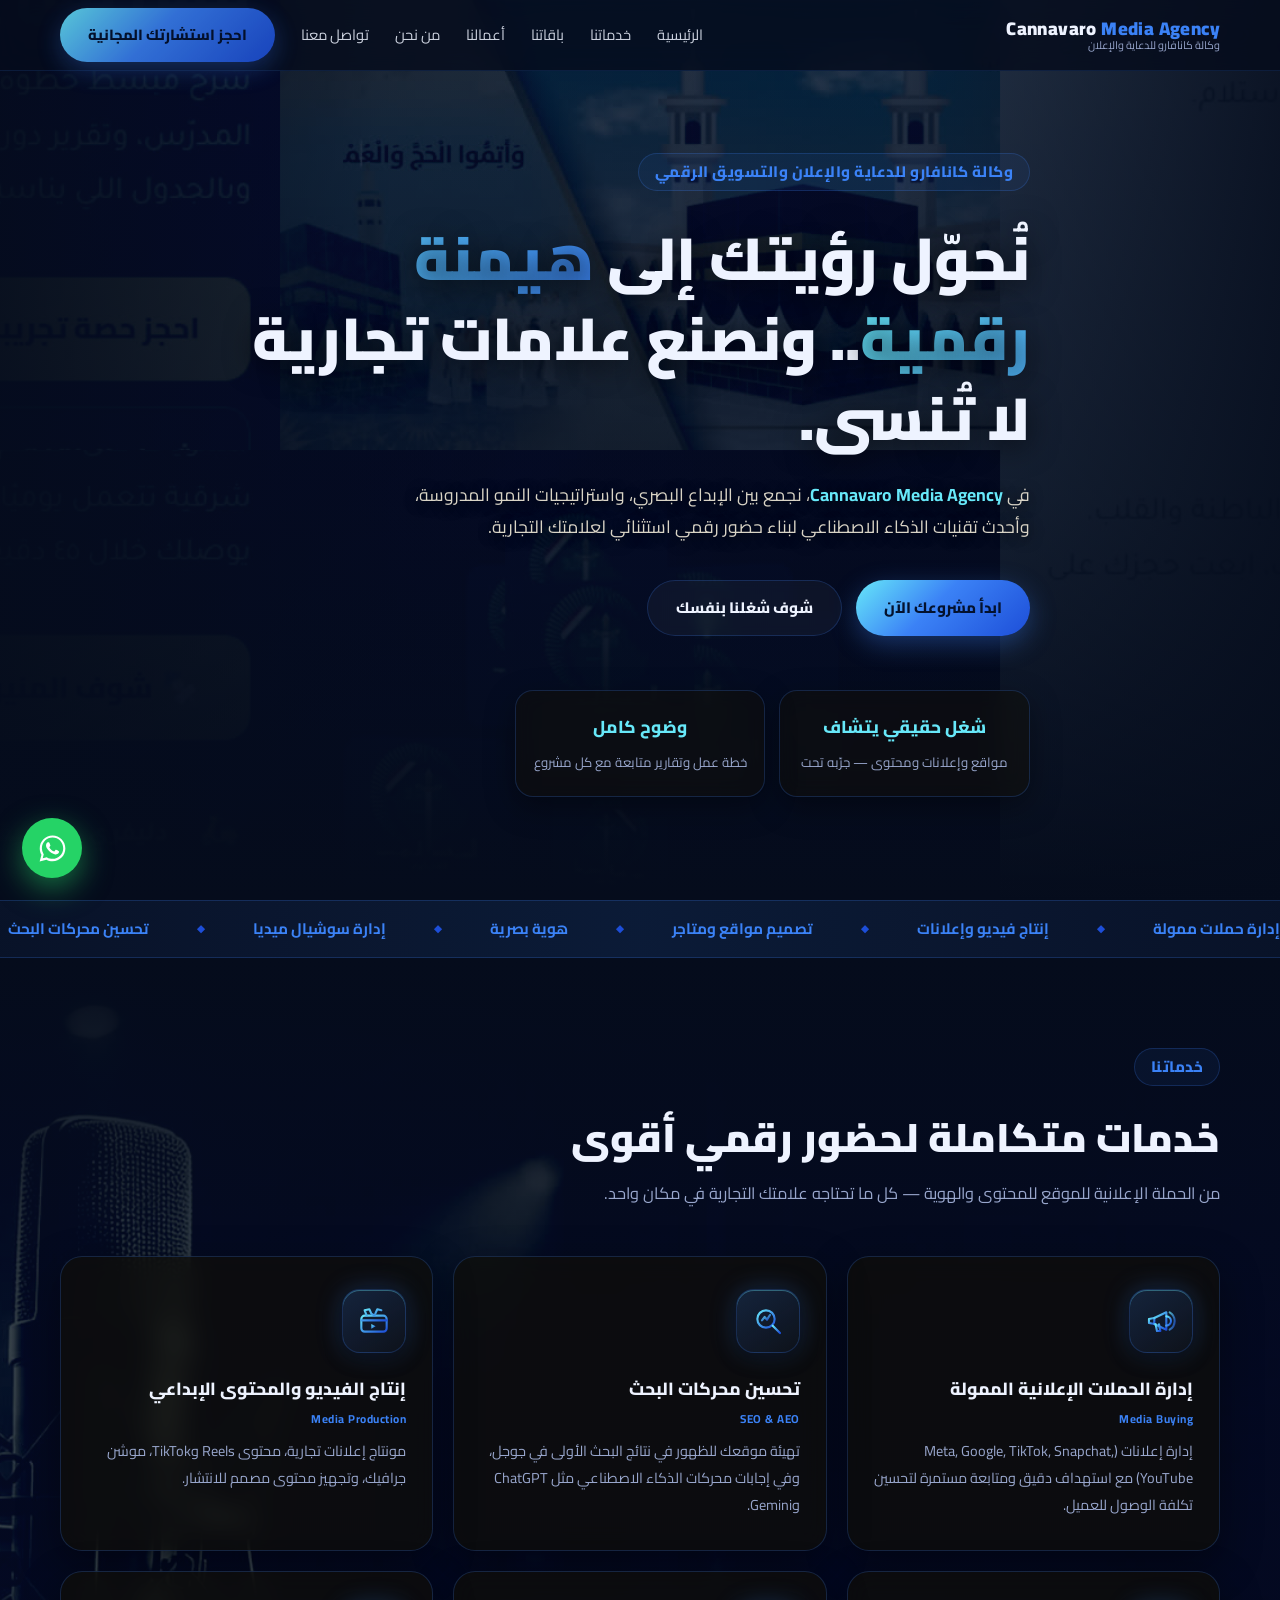
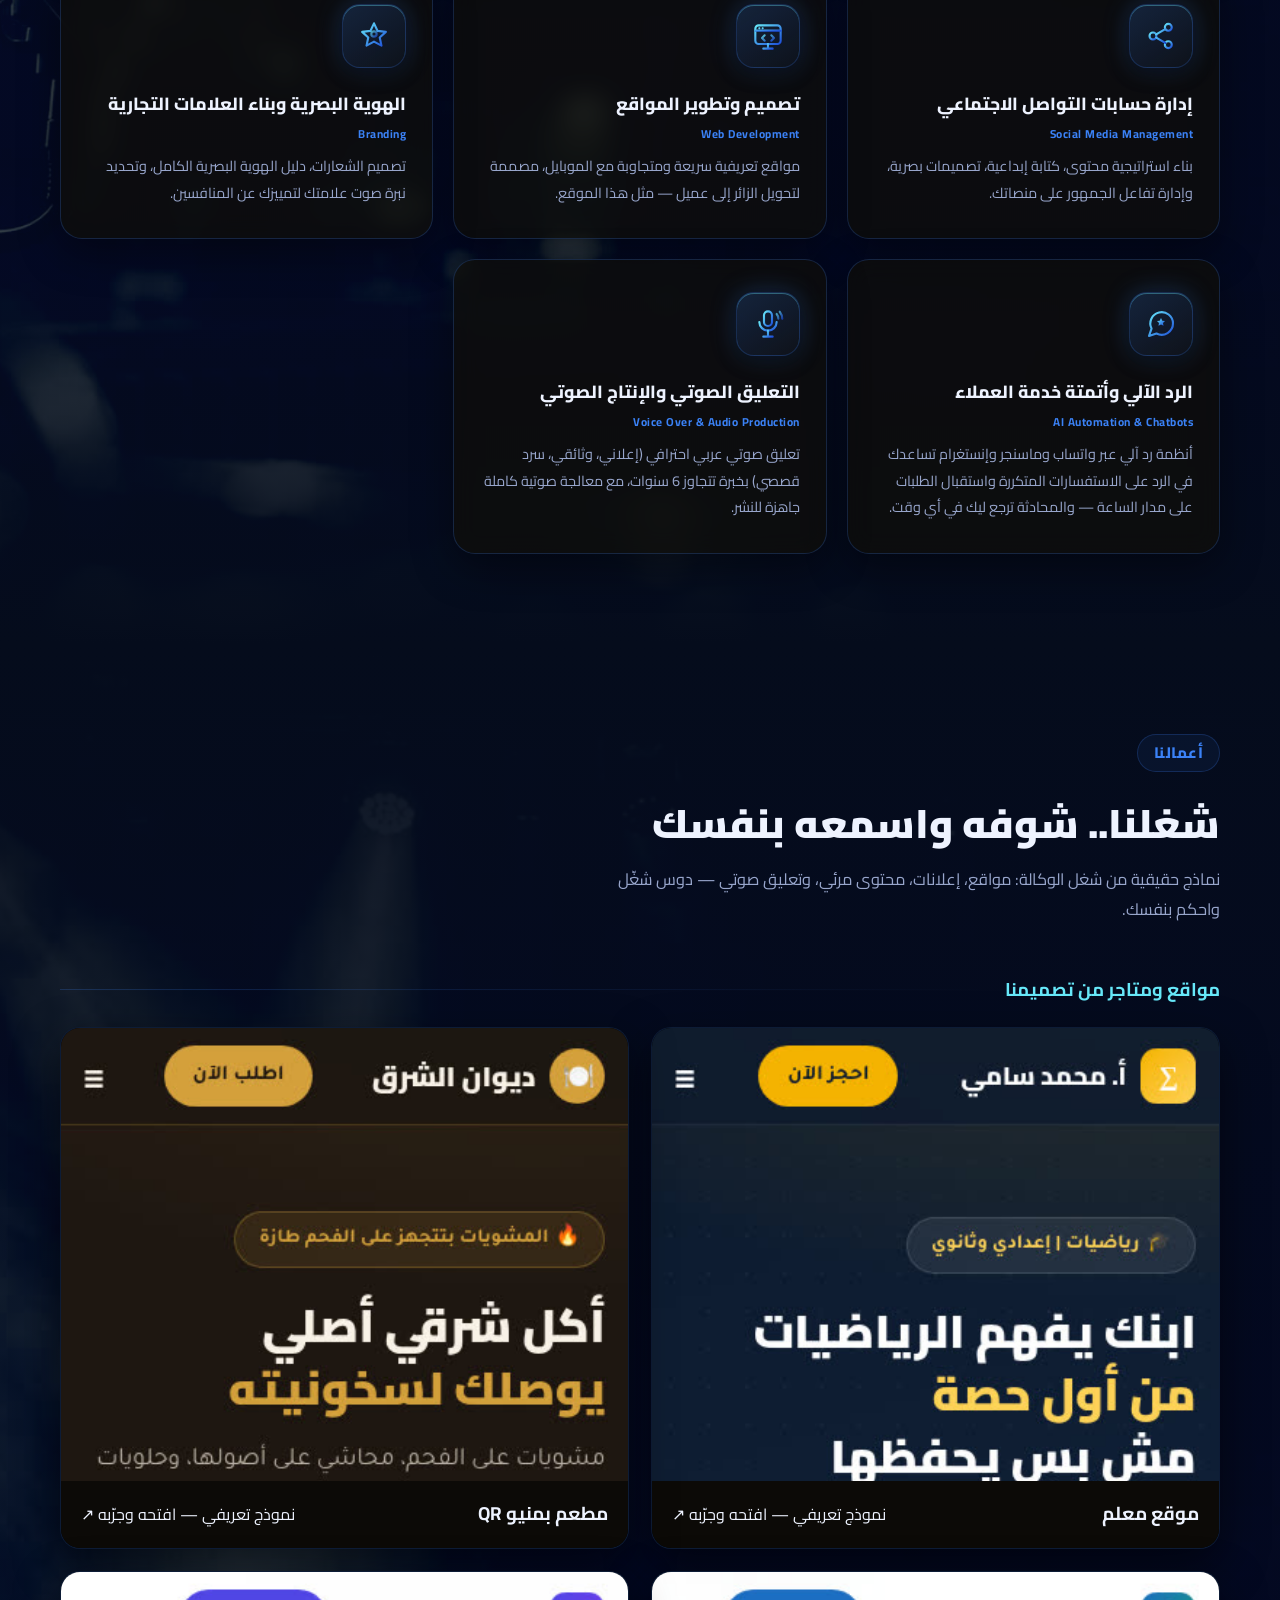
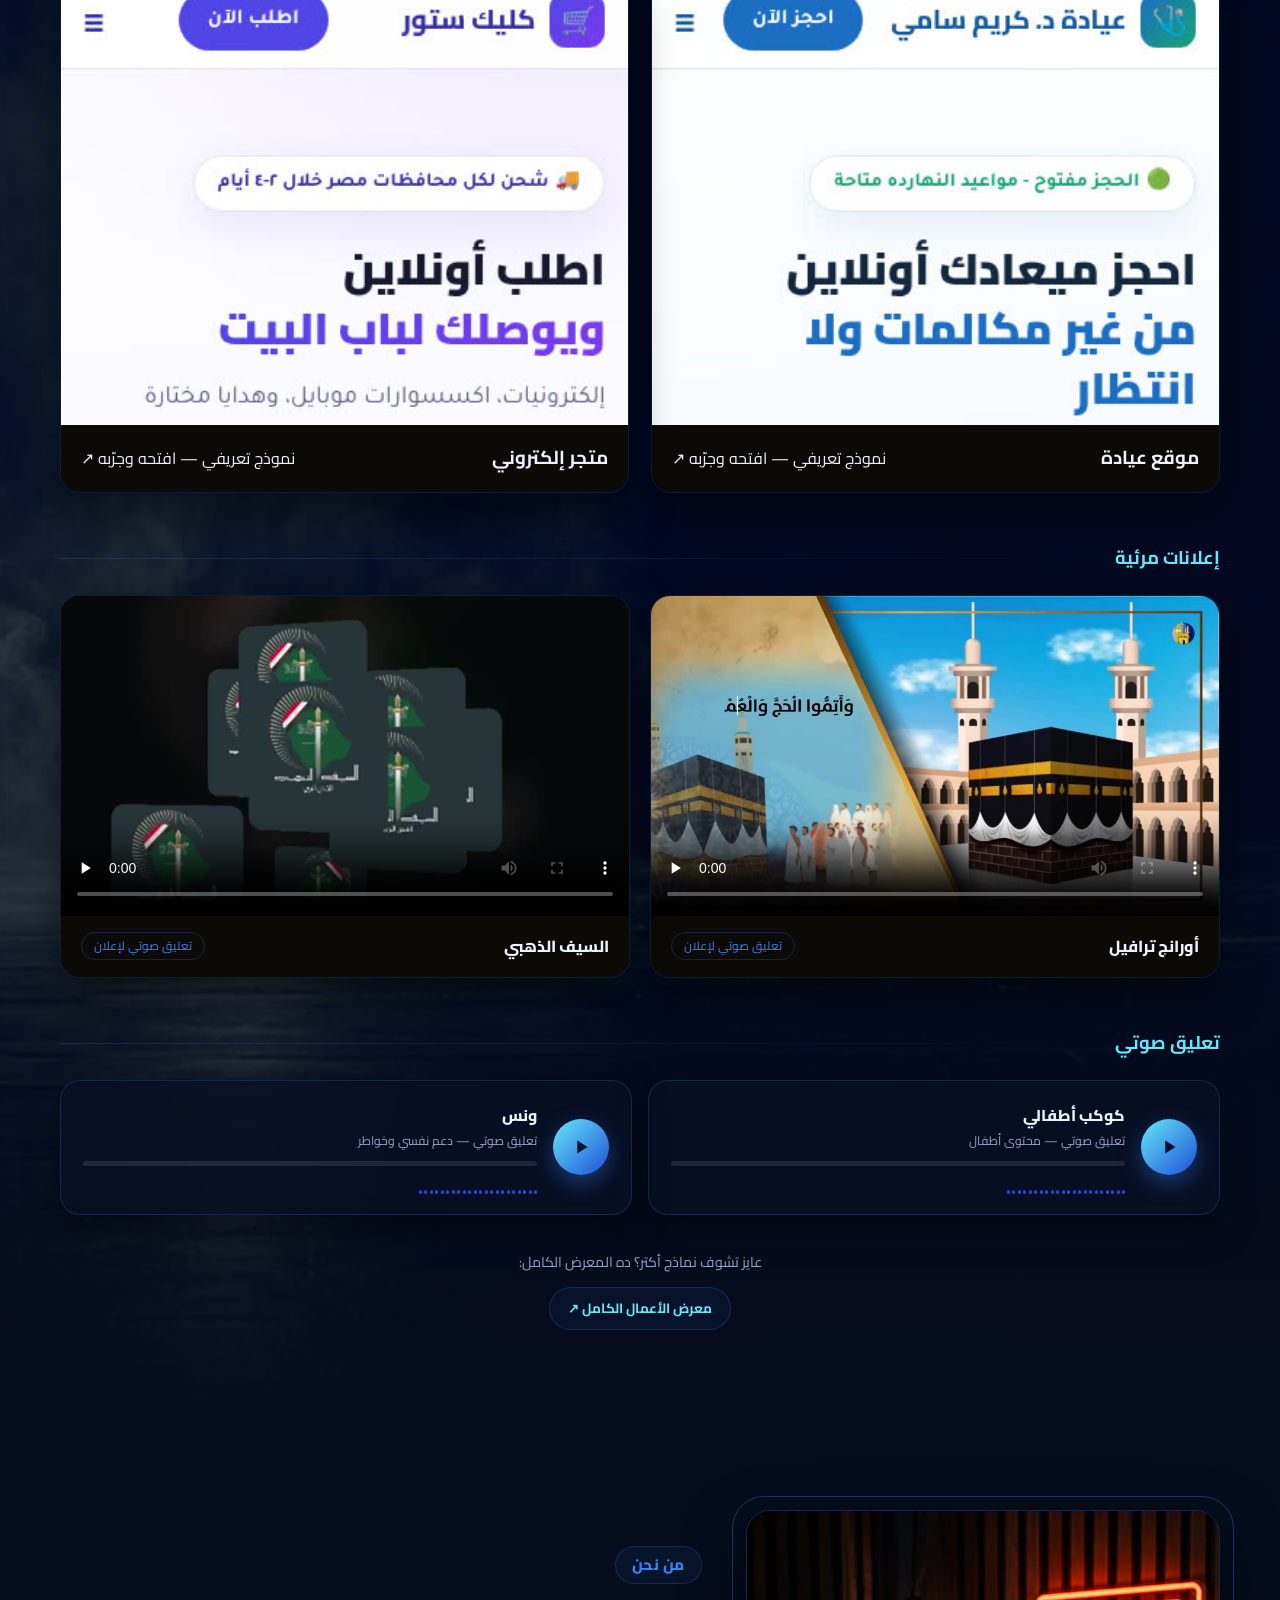
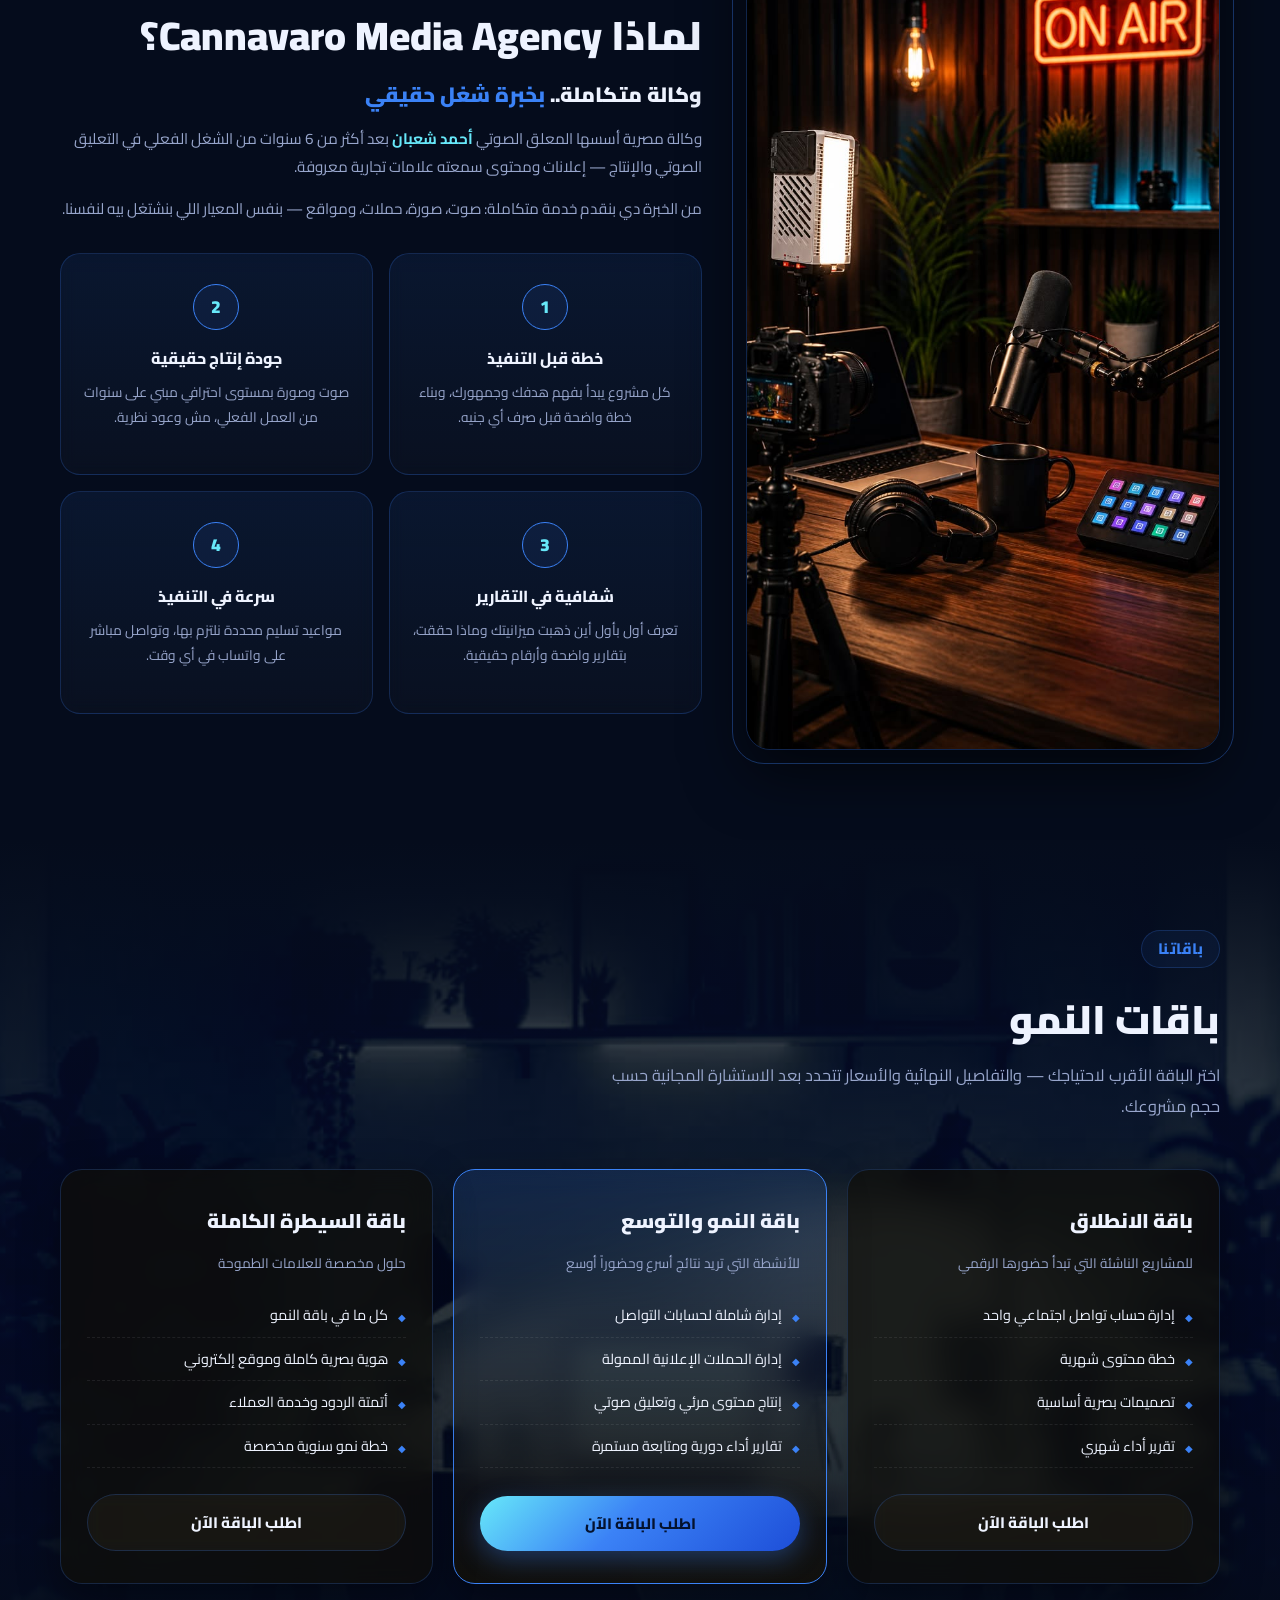
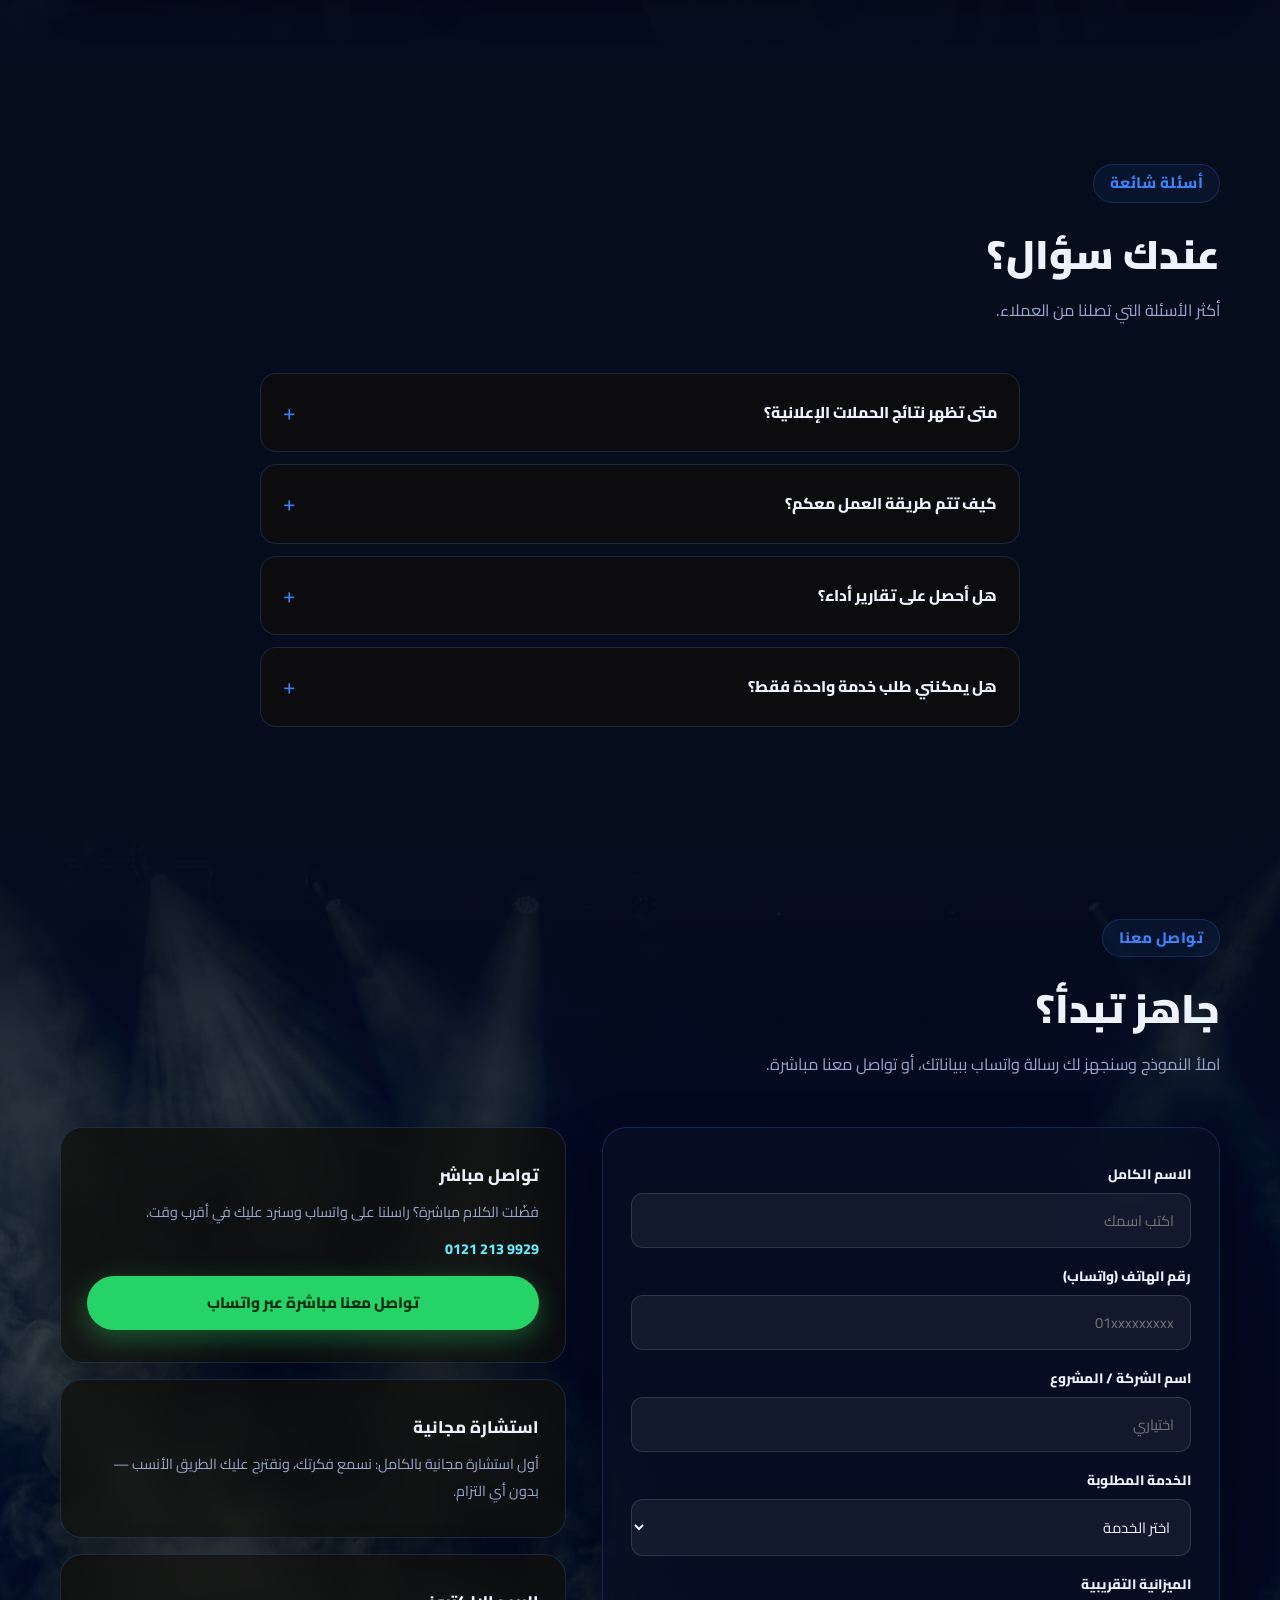
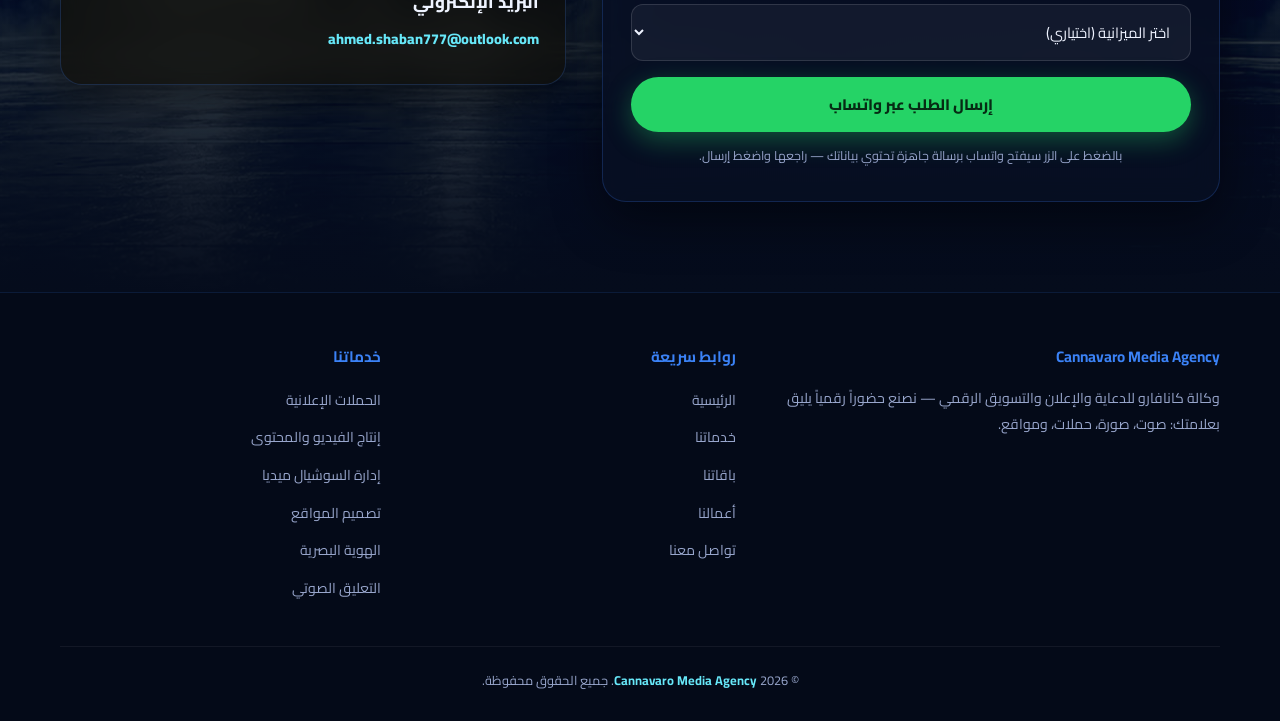
==== commit fbca38d5: "v4b: raise background visibility" ====
--- a/index.html
+++ b/index.html
@@ -50,8 +50,8 @@
 
 /* ===== Hero ===== */
 .hero{min-height:100svh;display:flex;align-items:center;padding:120px 0 70px;background:var(--bg)}
-.hero .bg{position:absolute;inset:0;background:url('assets/hero-collage-blue.jpg') center/cover no-repeat;opacity:.6}
-.hero .veil{position:absolute;inset:0;background:linear-gradient(90deg,rgba(5,12,28,.88),rgba(5,12,28,.35) 30%,rgba(5,12,28,.35) 70%,rgba(5,12,28,.88)),linear-gradient(180deg,rgba(5,12,28,.55),rgba(5,12,28,.78) 55%,var(--bg))}
+.hero .bg{position:absolute;inset:0;background:url('assets/hero-collage-blue.jpg') center/cover no-repeat;opacity:.7}
+.hero .veil{position:absolute;inset:0;background:linear-gradient(90deg,rgba(5,12,28,.85),rgba(5,12,28,.3) 30%,rgba(5,12,28,.3) 70%,rgba(5,12,28,.85)),linear-gradient(180deg,rgba(5,12,28,.5),rgba(5,12,28,.72) 55%,var(--bg))}
 .hero-inner{position:relative;z-index:1;max-width:780px}
 .hero h1{font-size:clamp(2.1rem,6.5vw,3.7rem);font-weight:900;line-height:1.35;margin:18px 0 20px;text-shadow:0 4px 30px rgba(0,0,0,.7)}
 .hero h1 em{font-style:normal;background:linear-gradient(120deg,var(--gold-soft),var(--gold));-webkit-background-clip:text;background-clip:text;color:transparent}
@@ -81,8 +81,8 @@
 
 /* ===== Image-backed sections ===== */
 .photo-sec{background:var(--bg)}
-.photo-sec .bg{position:absolute;inset:0;background-position:center;background-size:cover;opacity:.42}
-.photo-sec .veil{position:absolute;inset:0;background:linear-gradient(180deg,var(--bg),rgba(5,12,28,.6) 30%,rgba(5,12,28,.6) 70%,var(--bg))}
+.photo-sec .bg{position:absolute;inset:0;background-position:center;background-size:cover;opacity:.5}
+.photo-sec .veil{position:absolute;inset:0;background:linear-gradient(180deg,var(--bg),rgba(5,12,28,.52) 30%,rgba(5,12,28,.52) 70%,var(--bg))}
 .photo-sec .container{position:relative;z-index:1}
 
 /* ===== Services ===== */
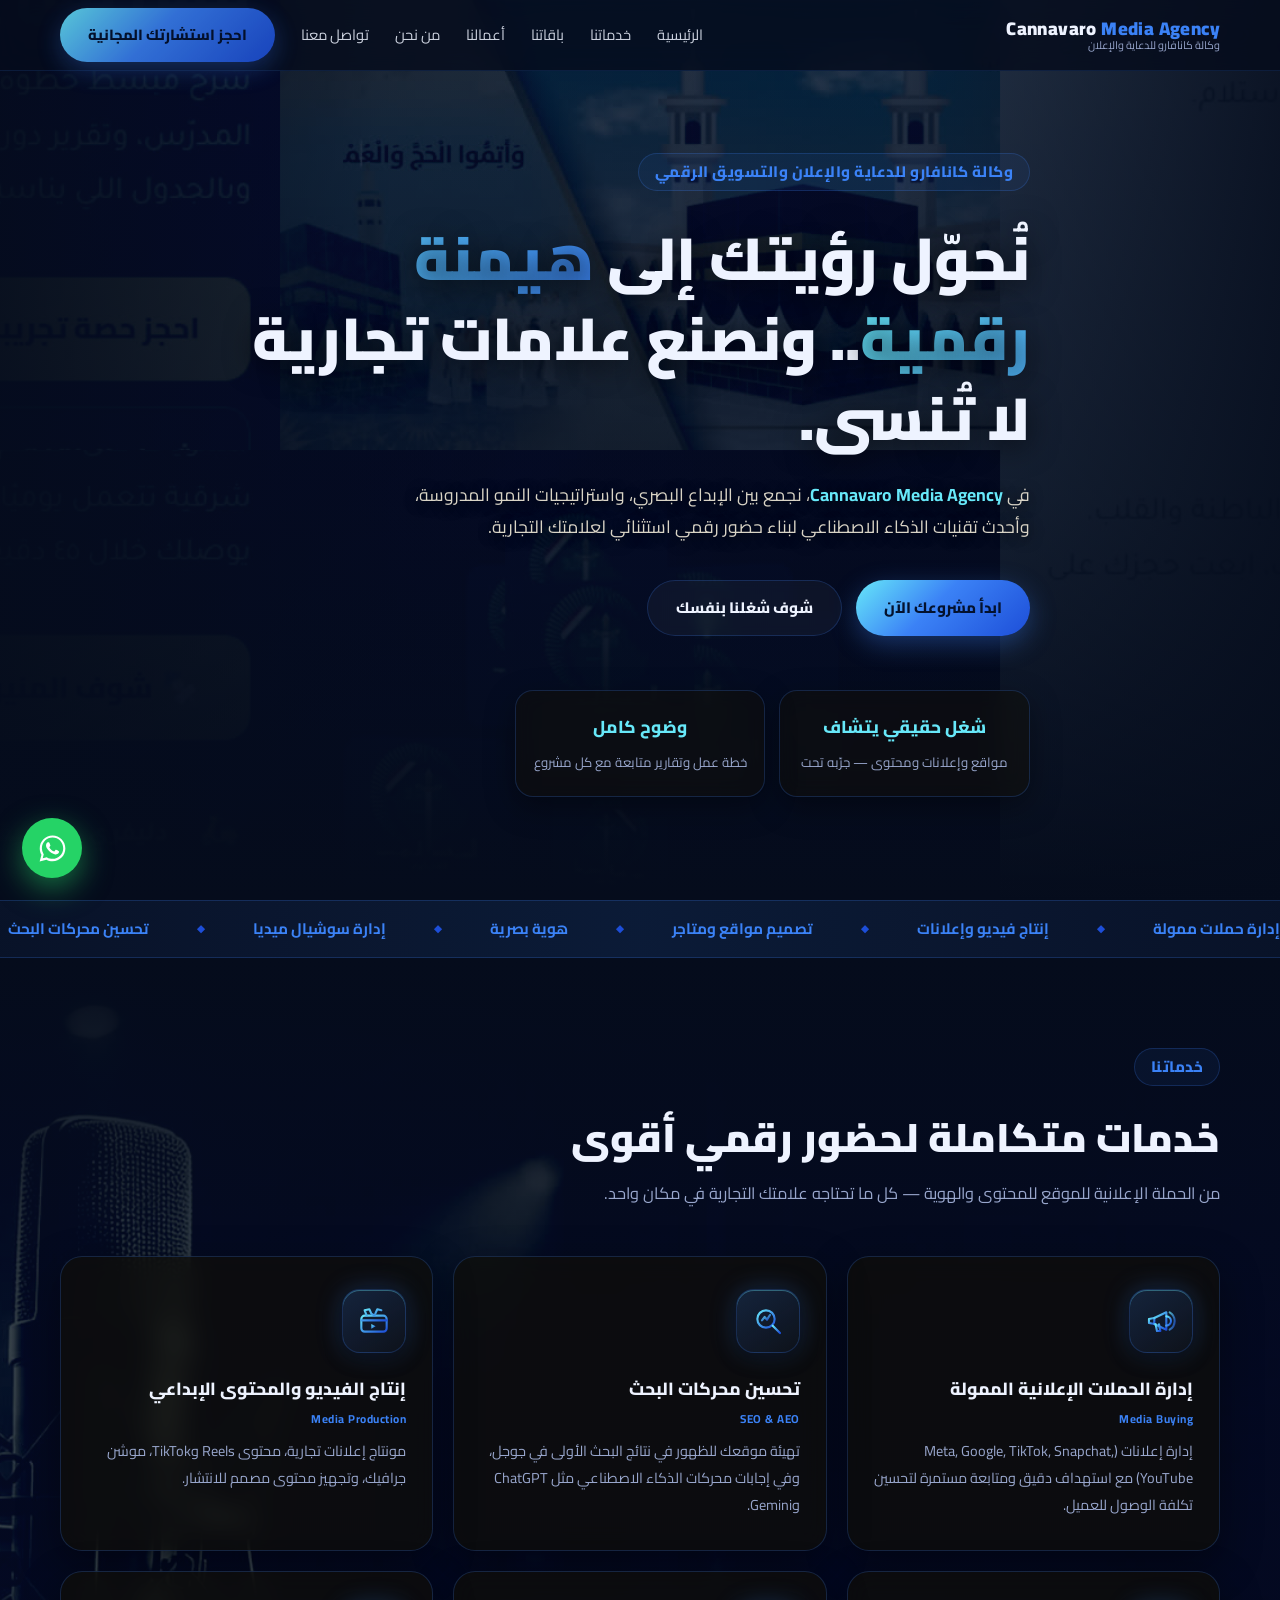
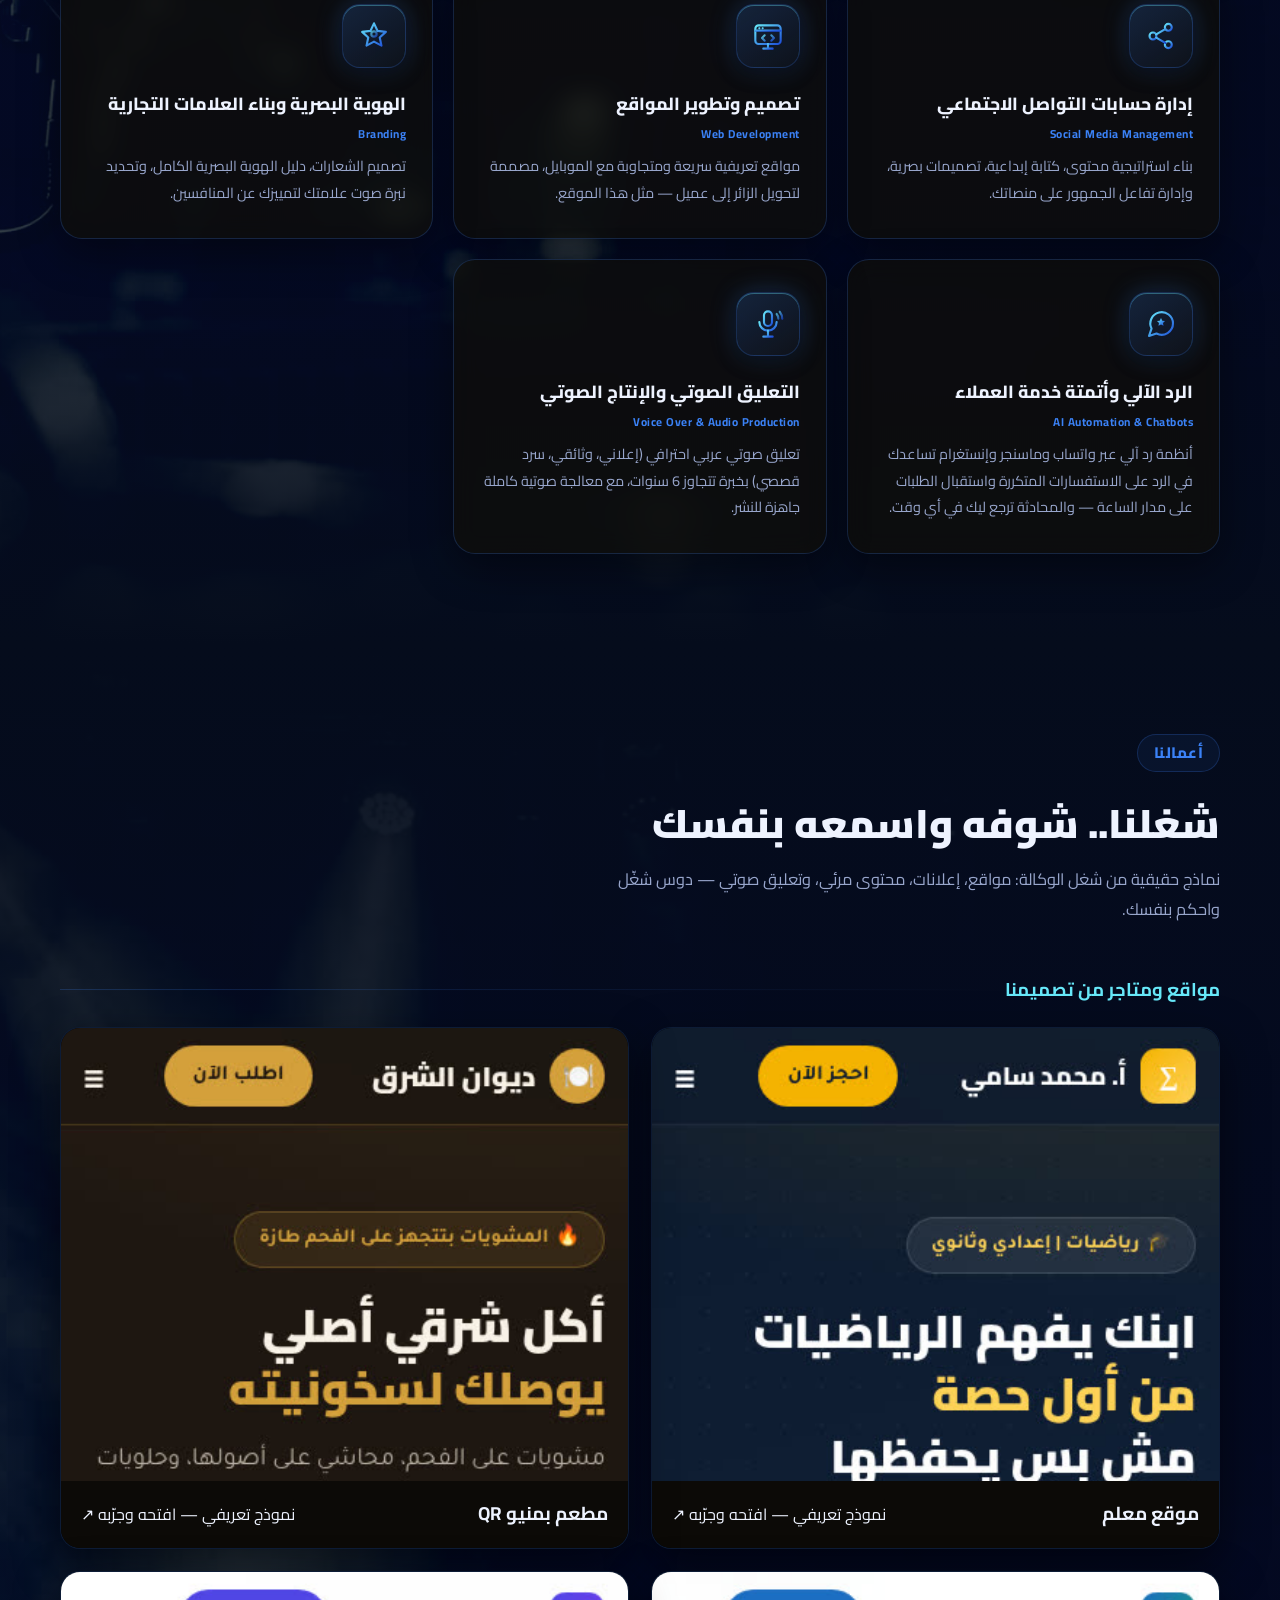
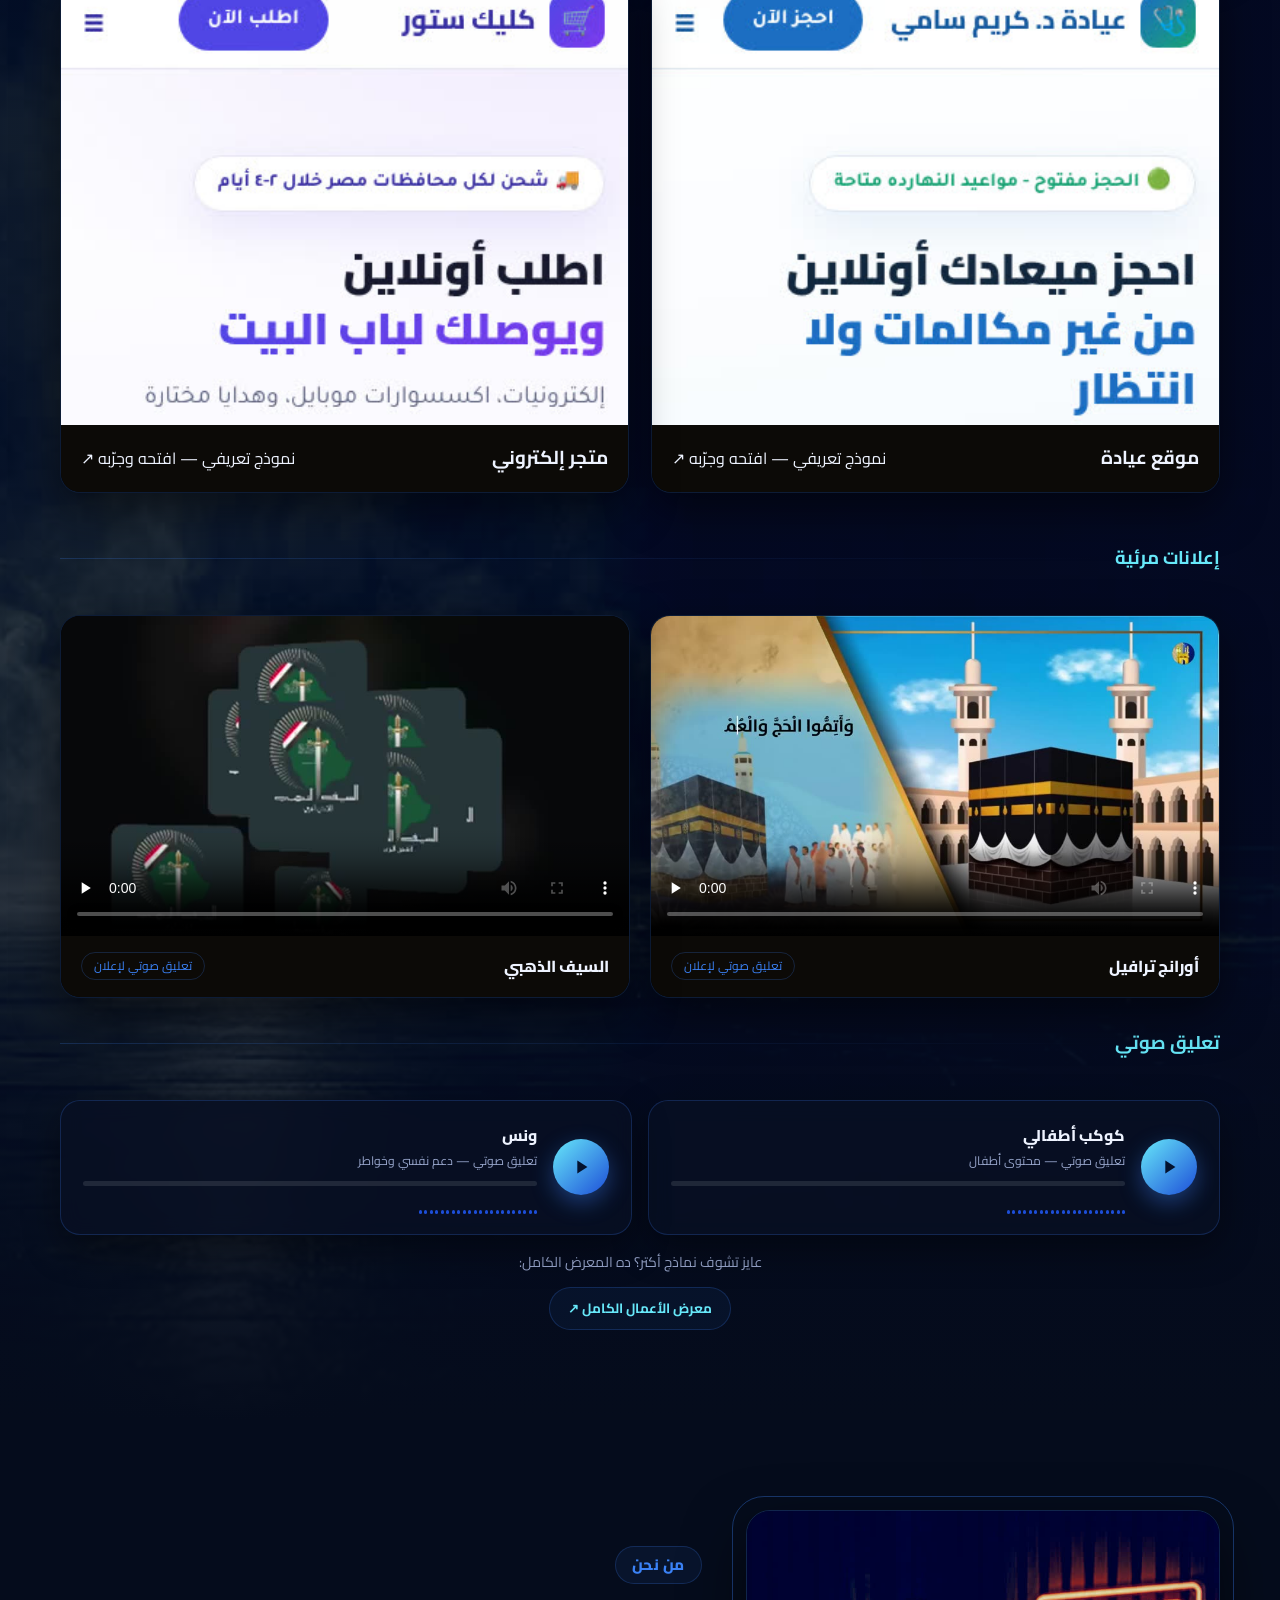
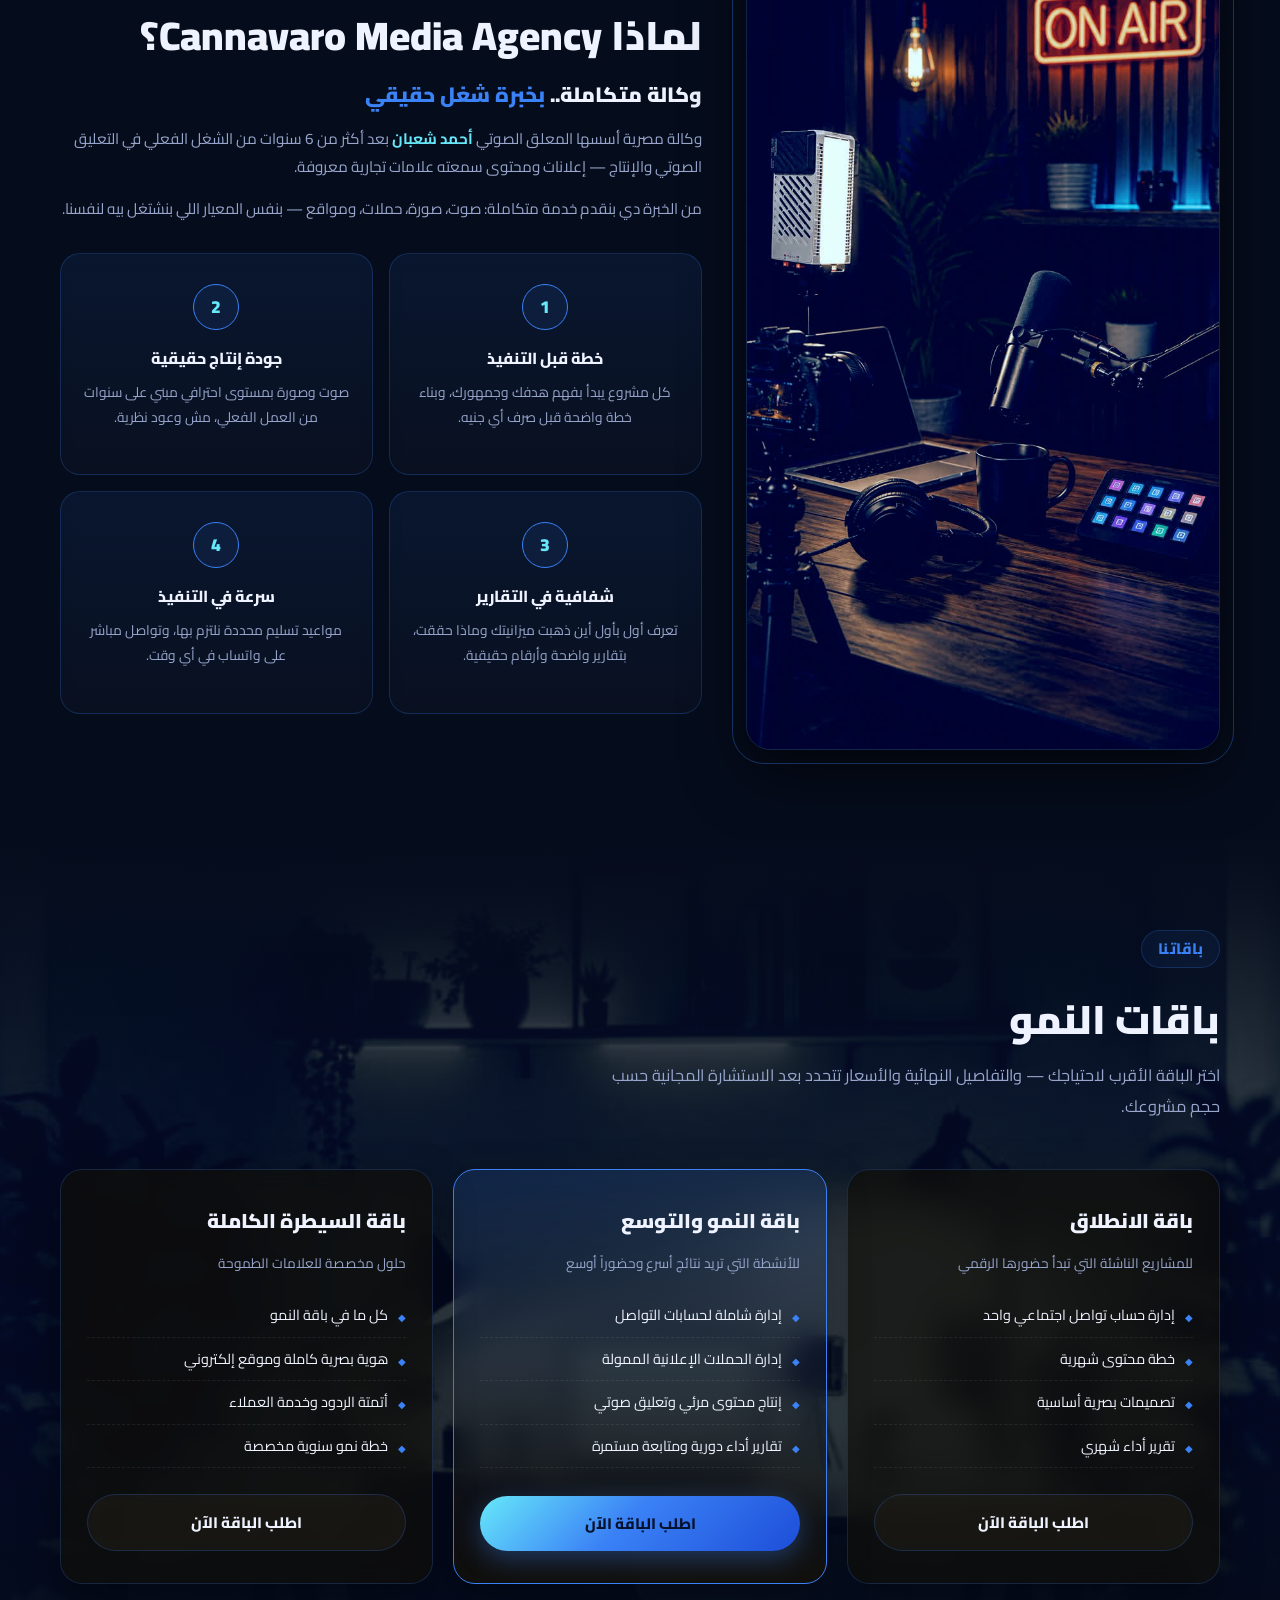
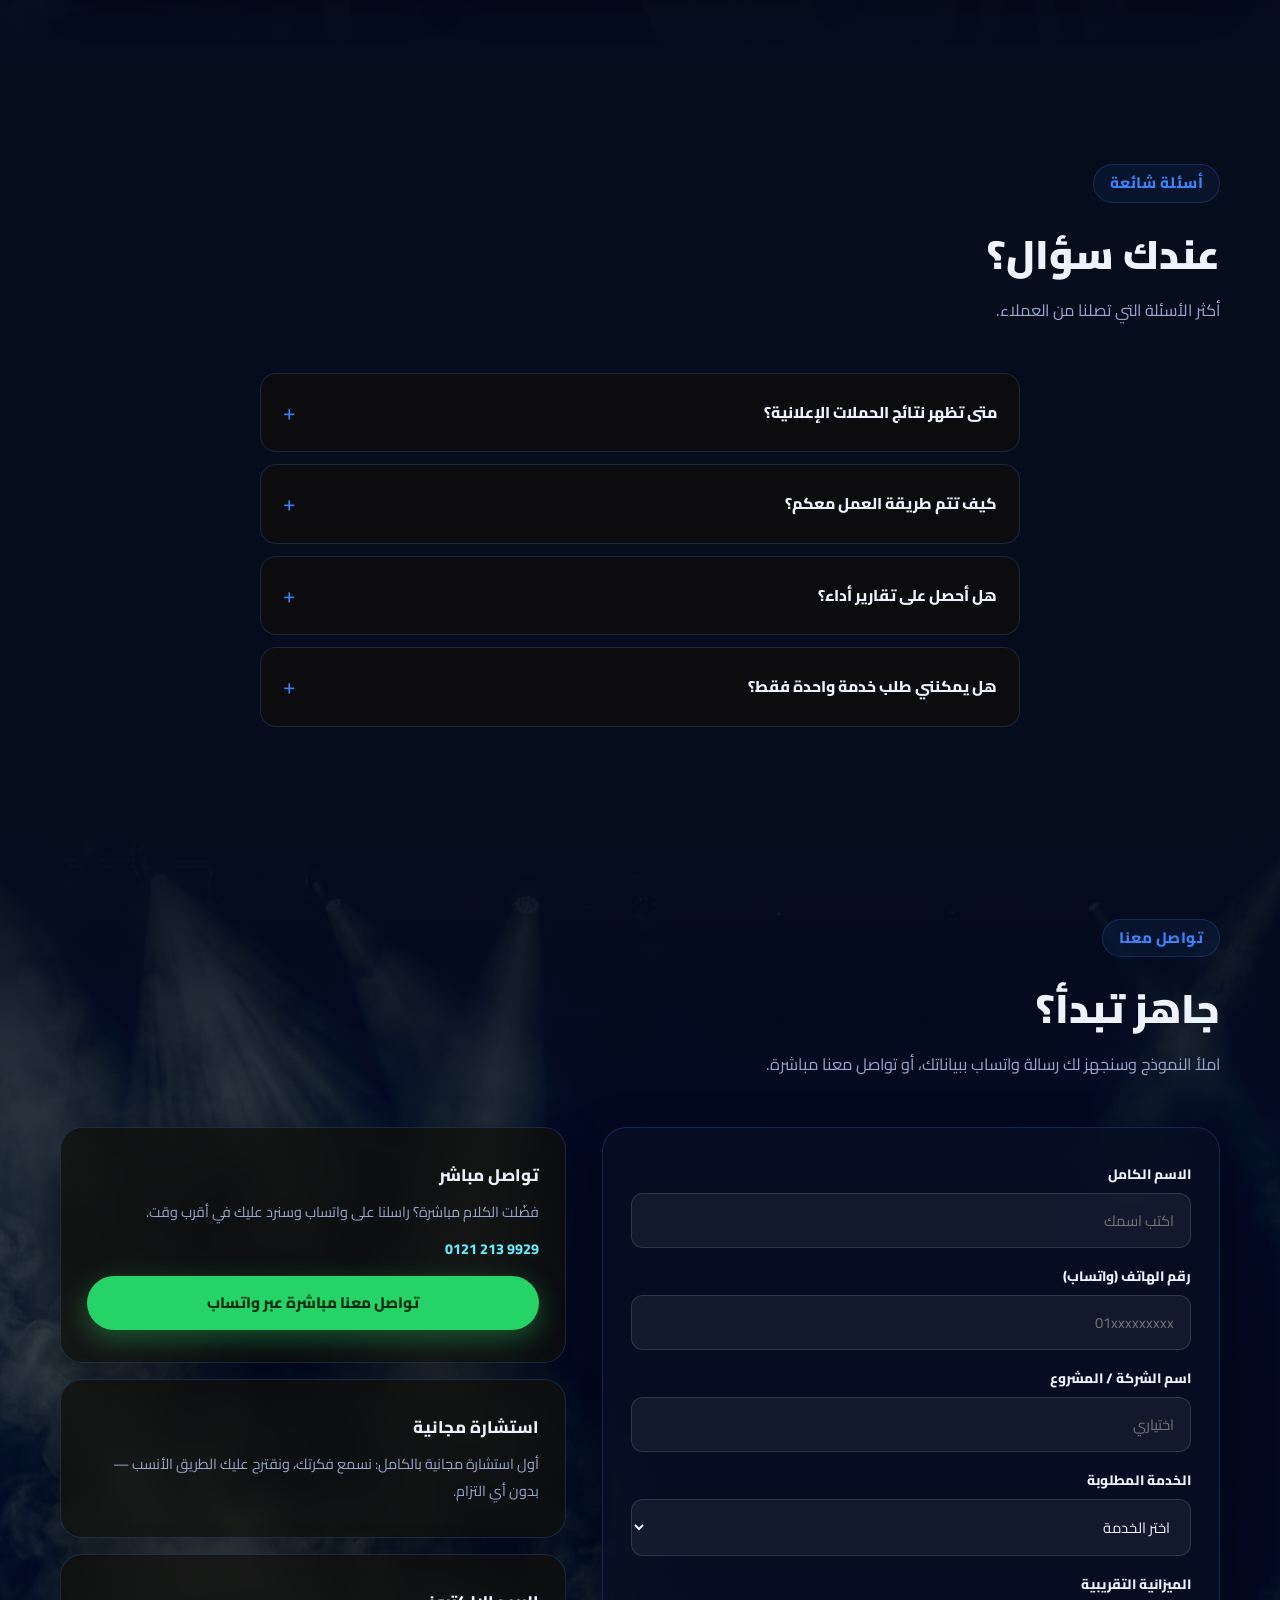
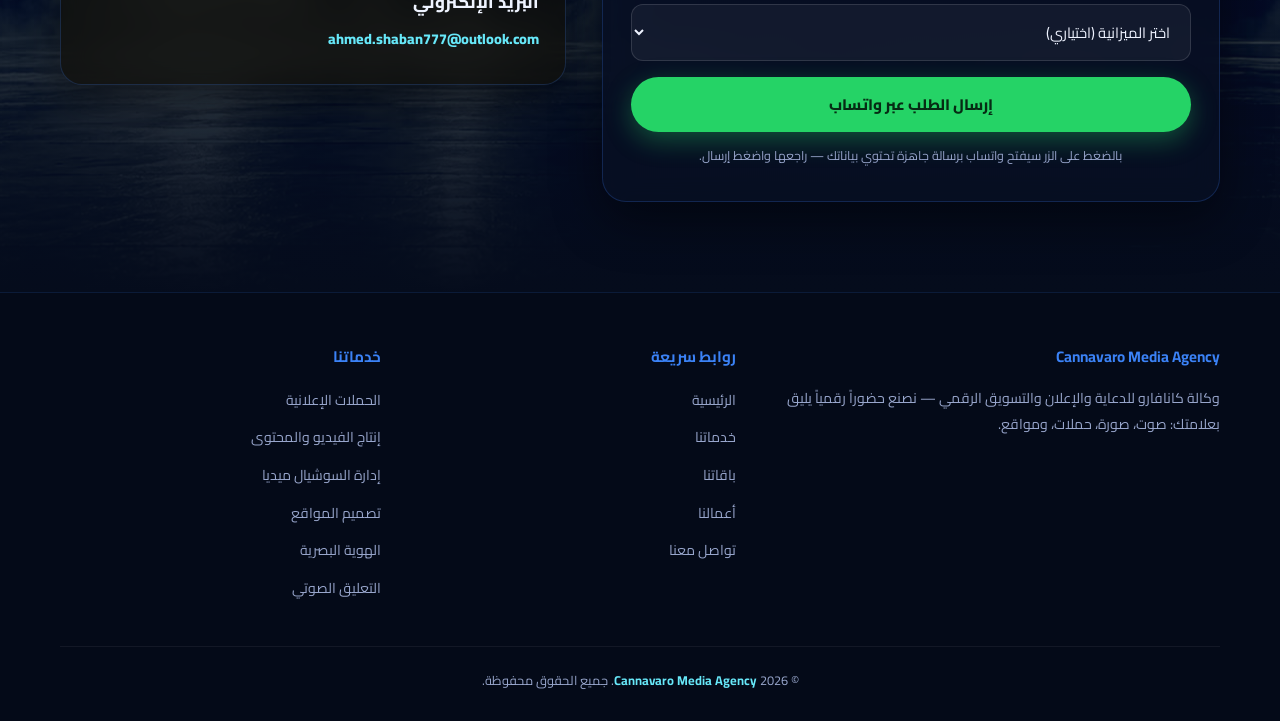
==== commit 5be78ce1: "v4c: cool-tone about studio image" ====
--- a/index.html
+++ b/index.html
@@ -424,7 +424,7 @@
   <div class="container">
     <div class="about-grid">
       <div class="founder reveal">
-        <img src="assets/studio-onair.jpg" alt="استوديو التسجيل — Cannavaro Media Agency" loading="lazy">
+        <img src="assets/studio-onair-blue.jpg" alt="استوديو التسجيل — Cannavaro Media Agency" loading="lazy">
         <div class="ring"></div>
       </div>
       <div class="about-txt">
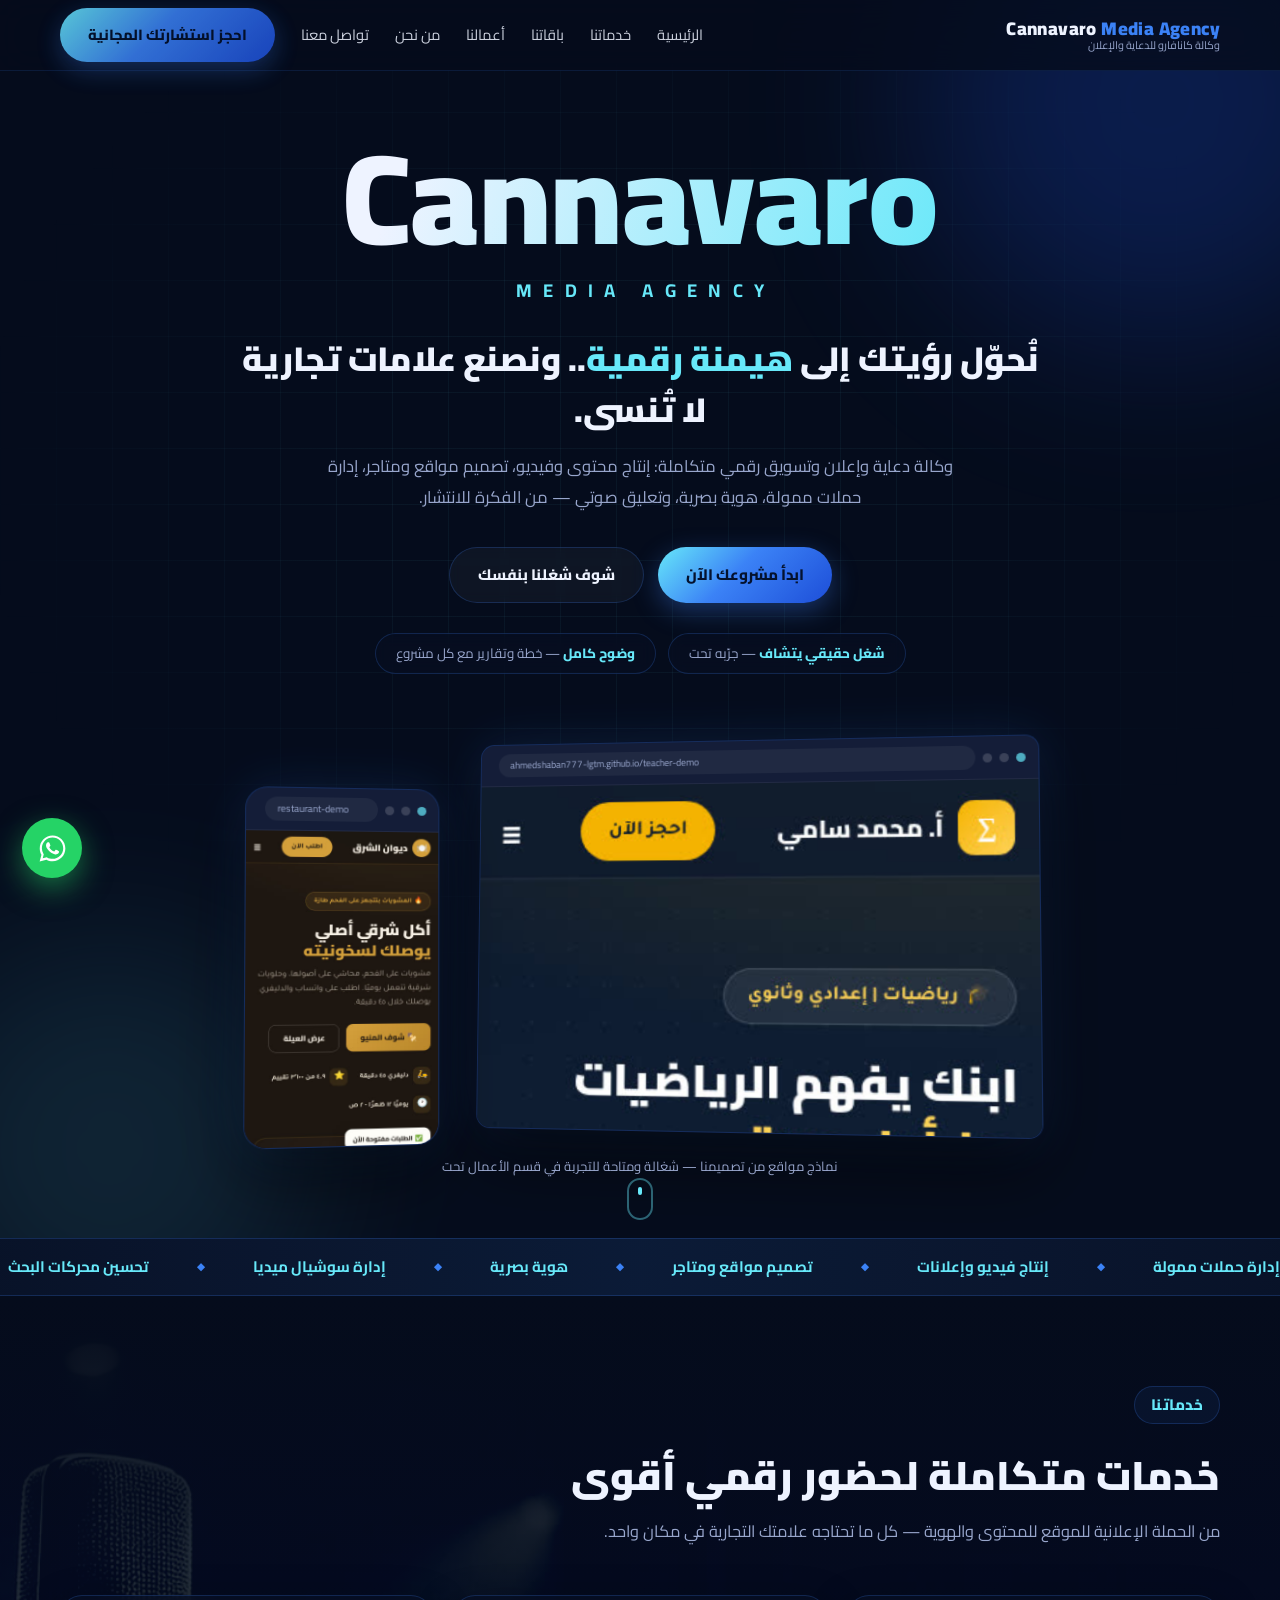
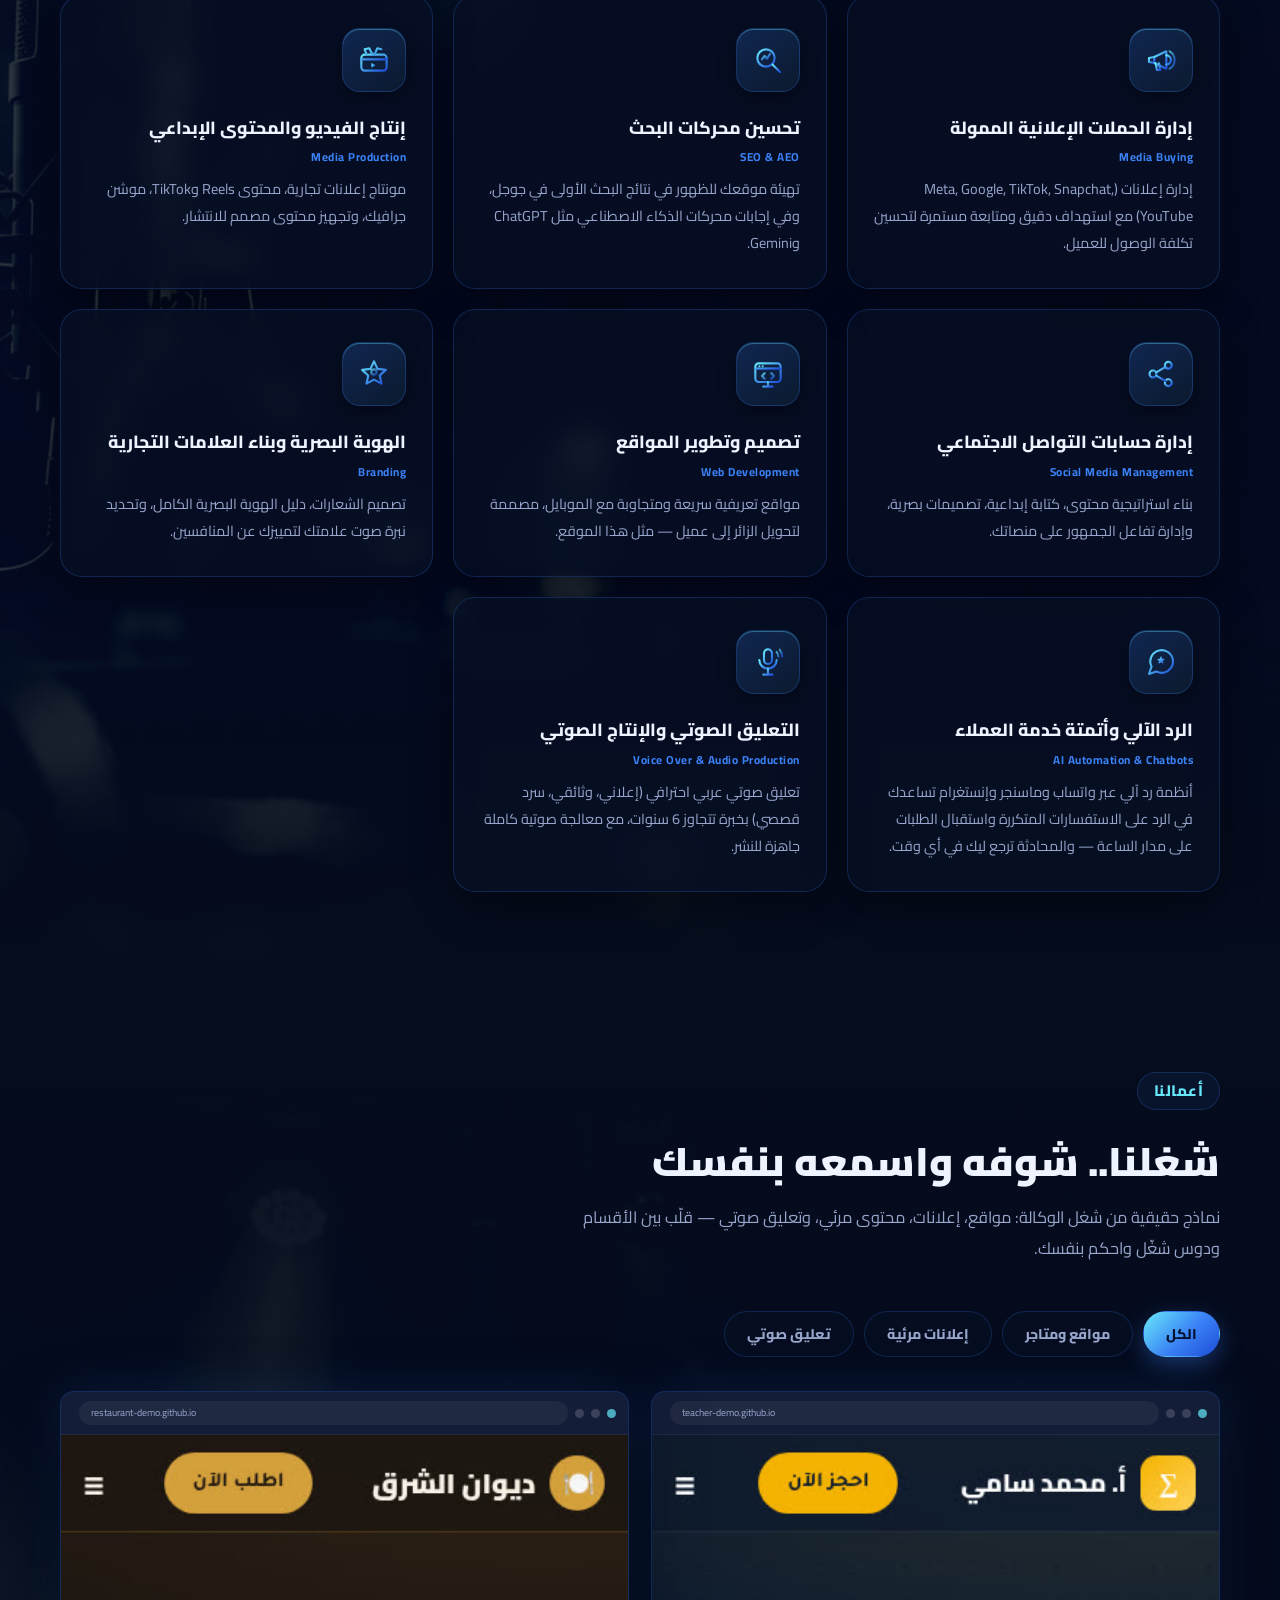
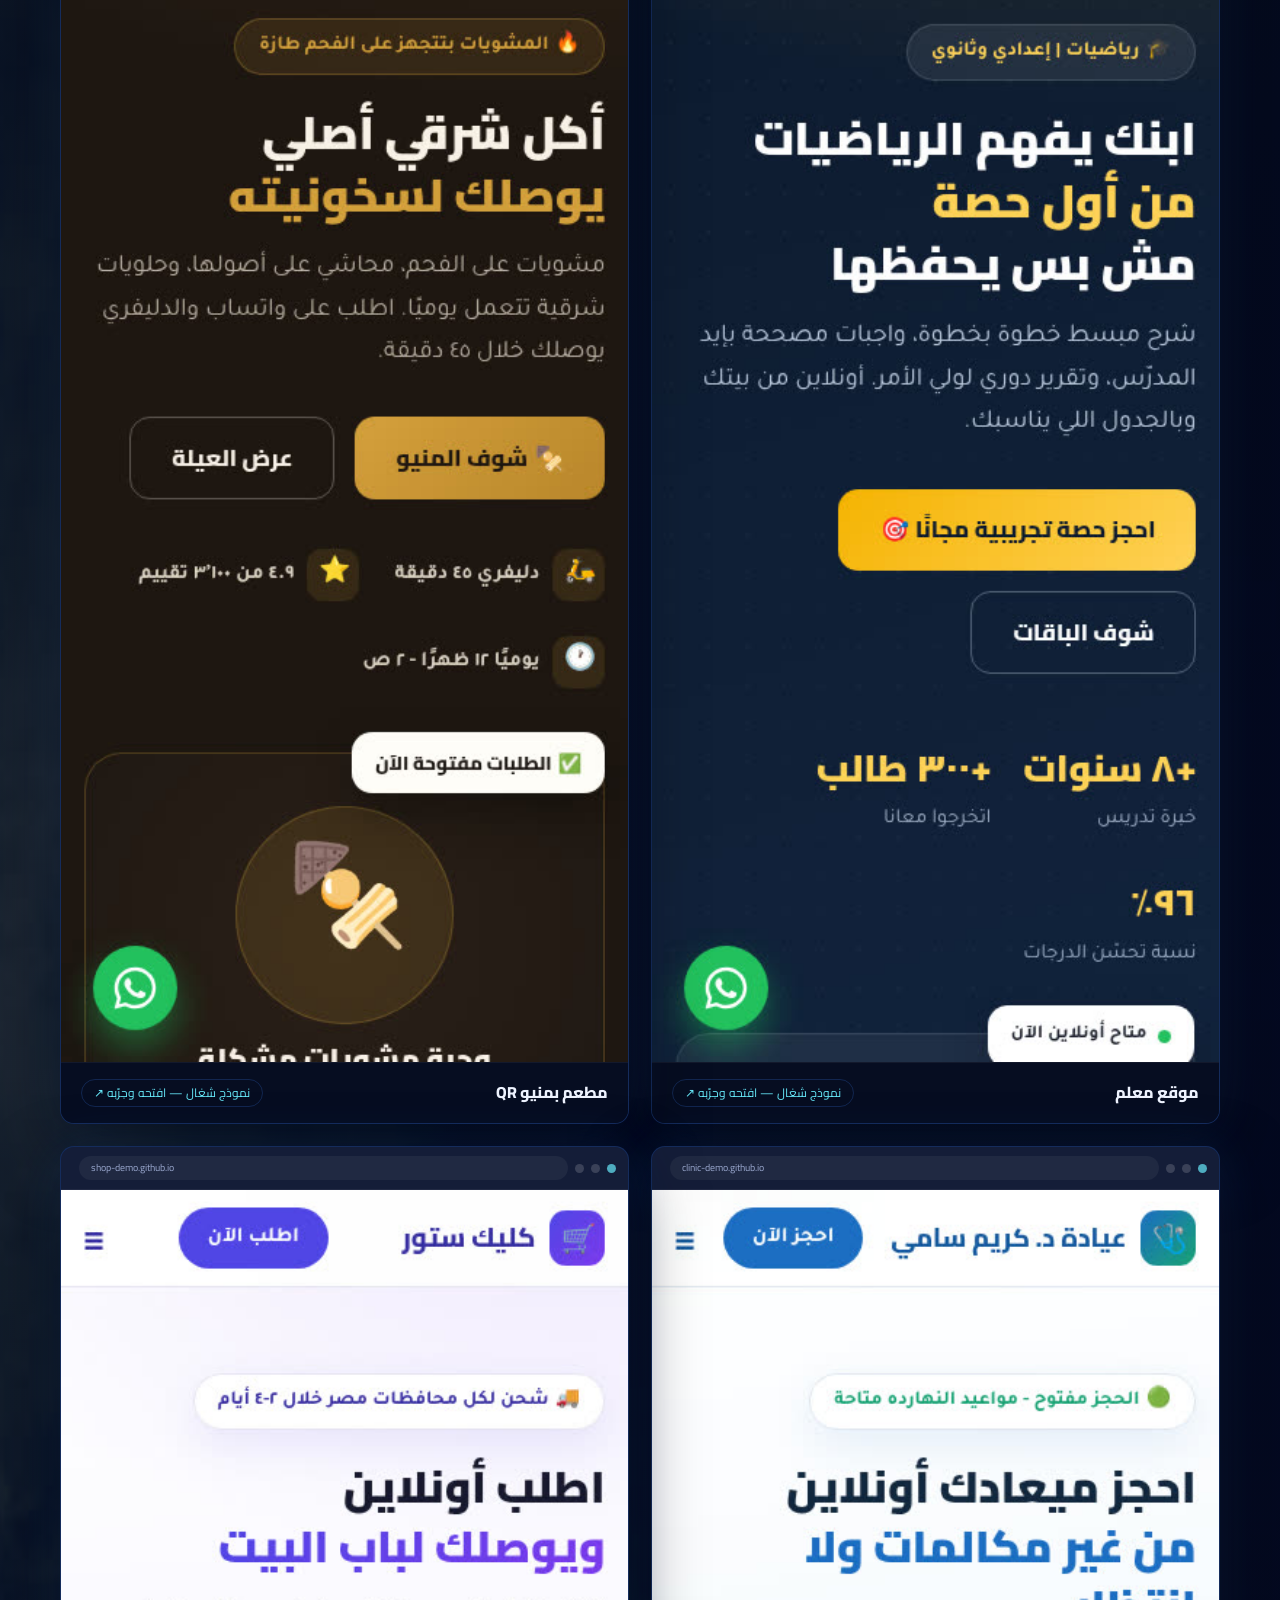
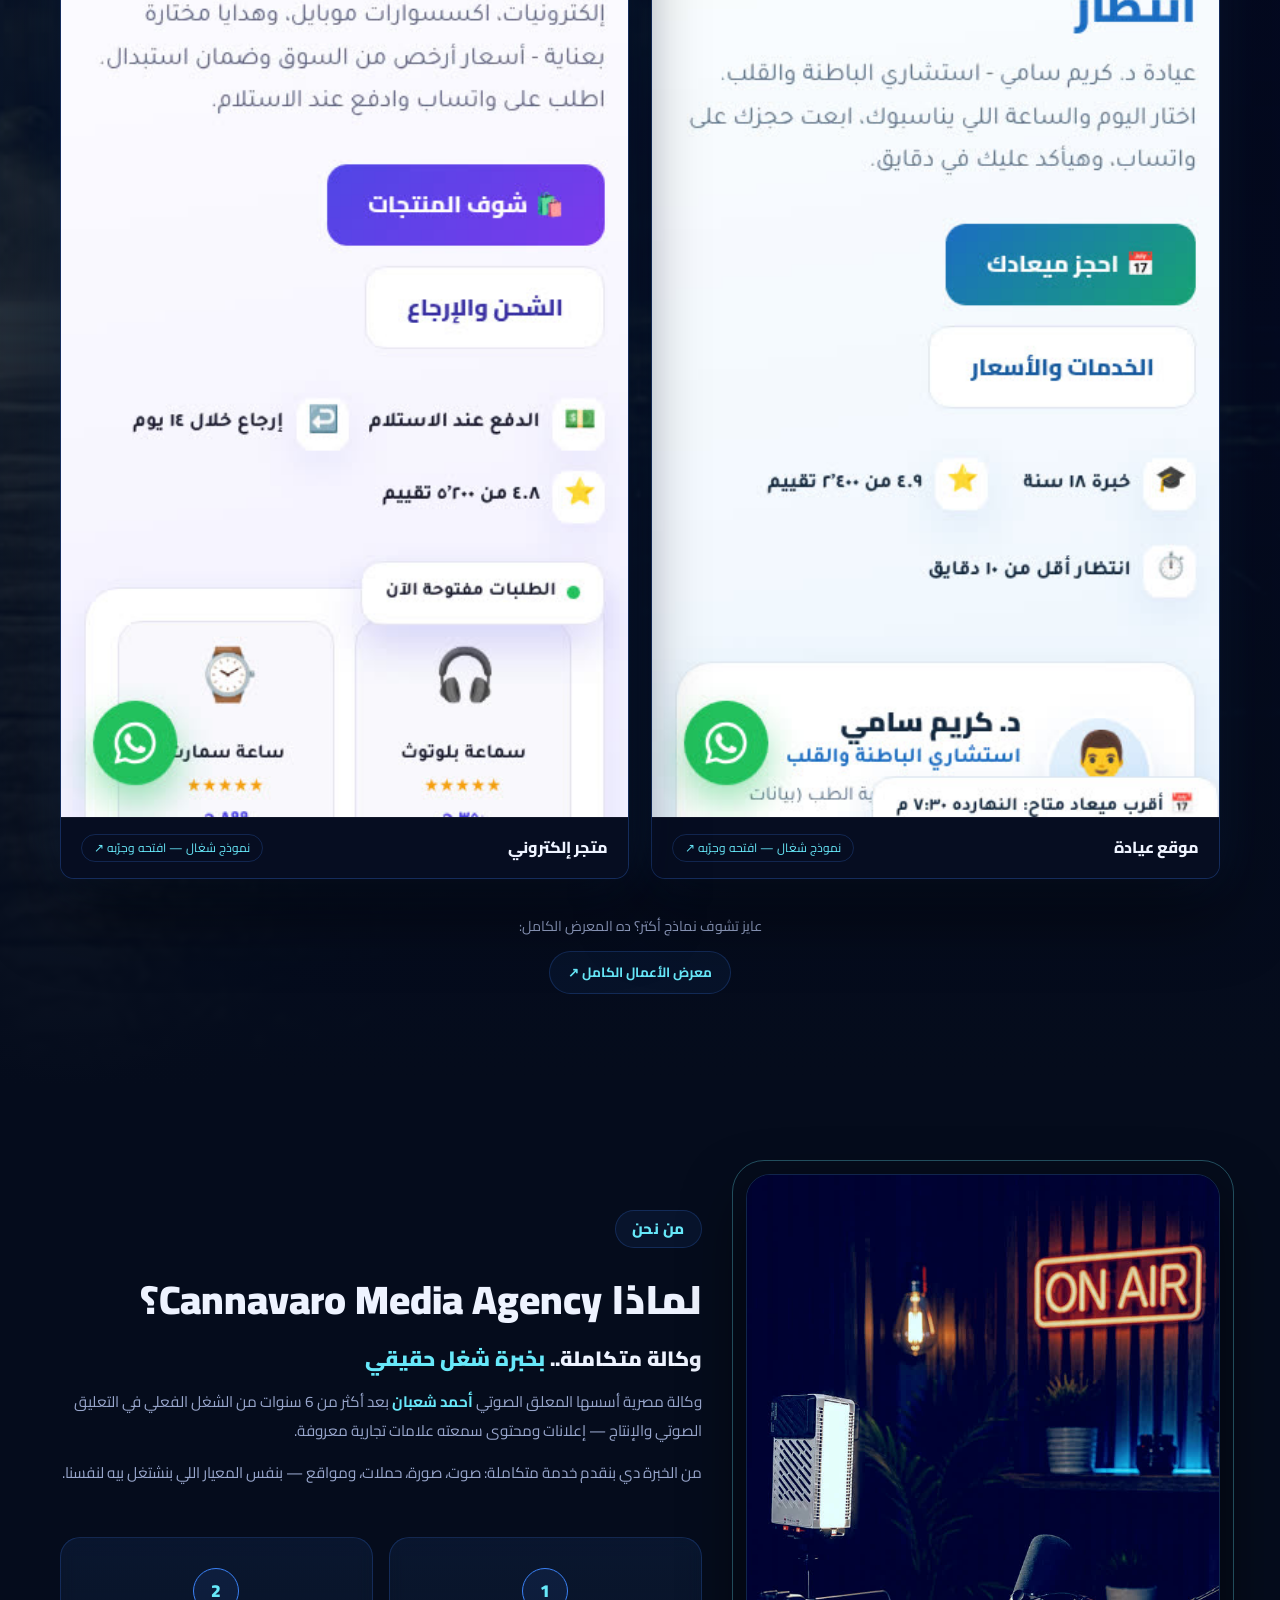
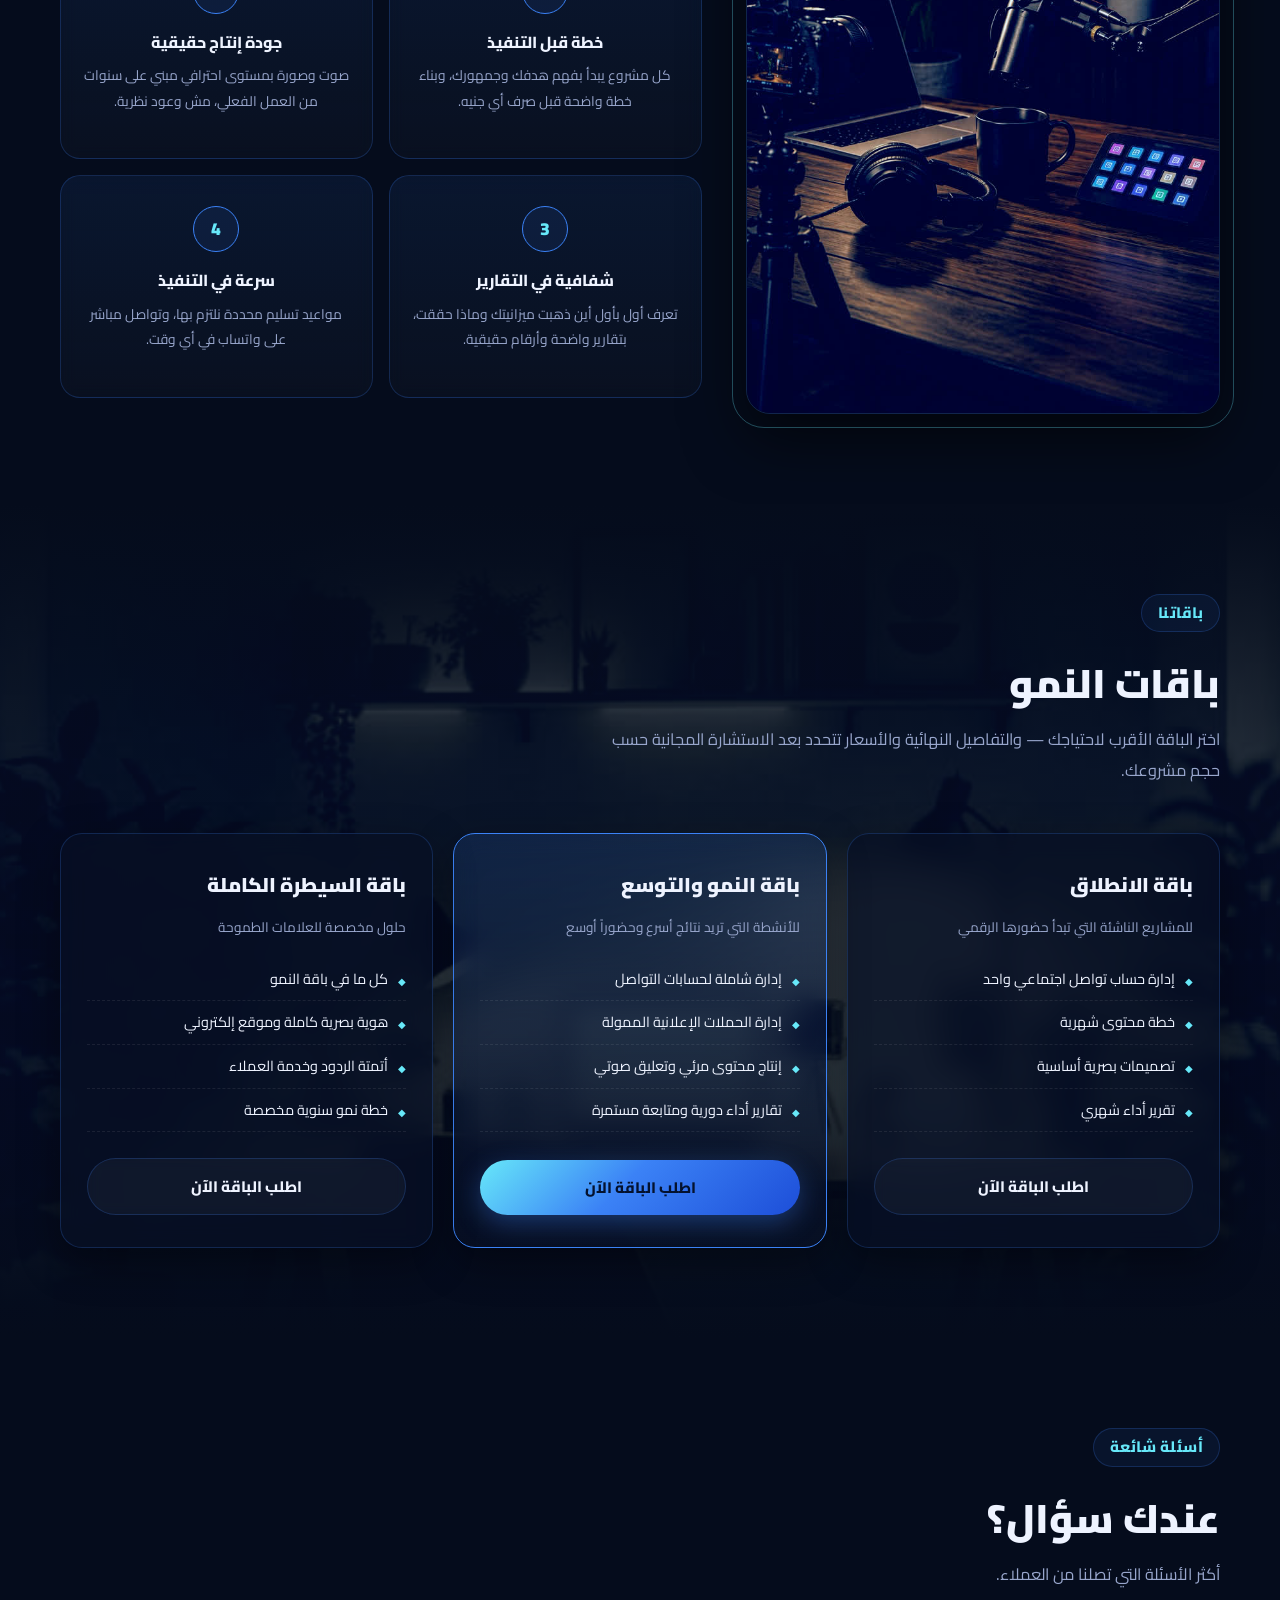
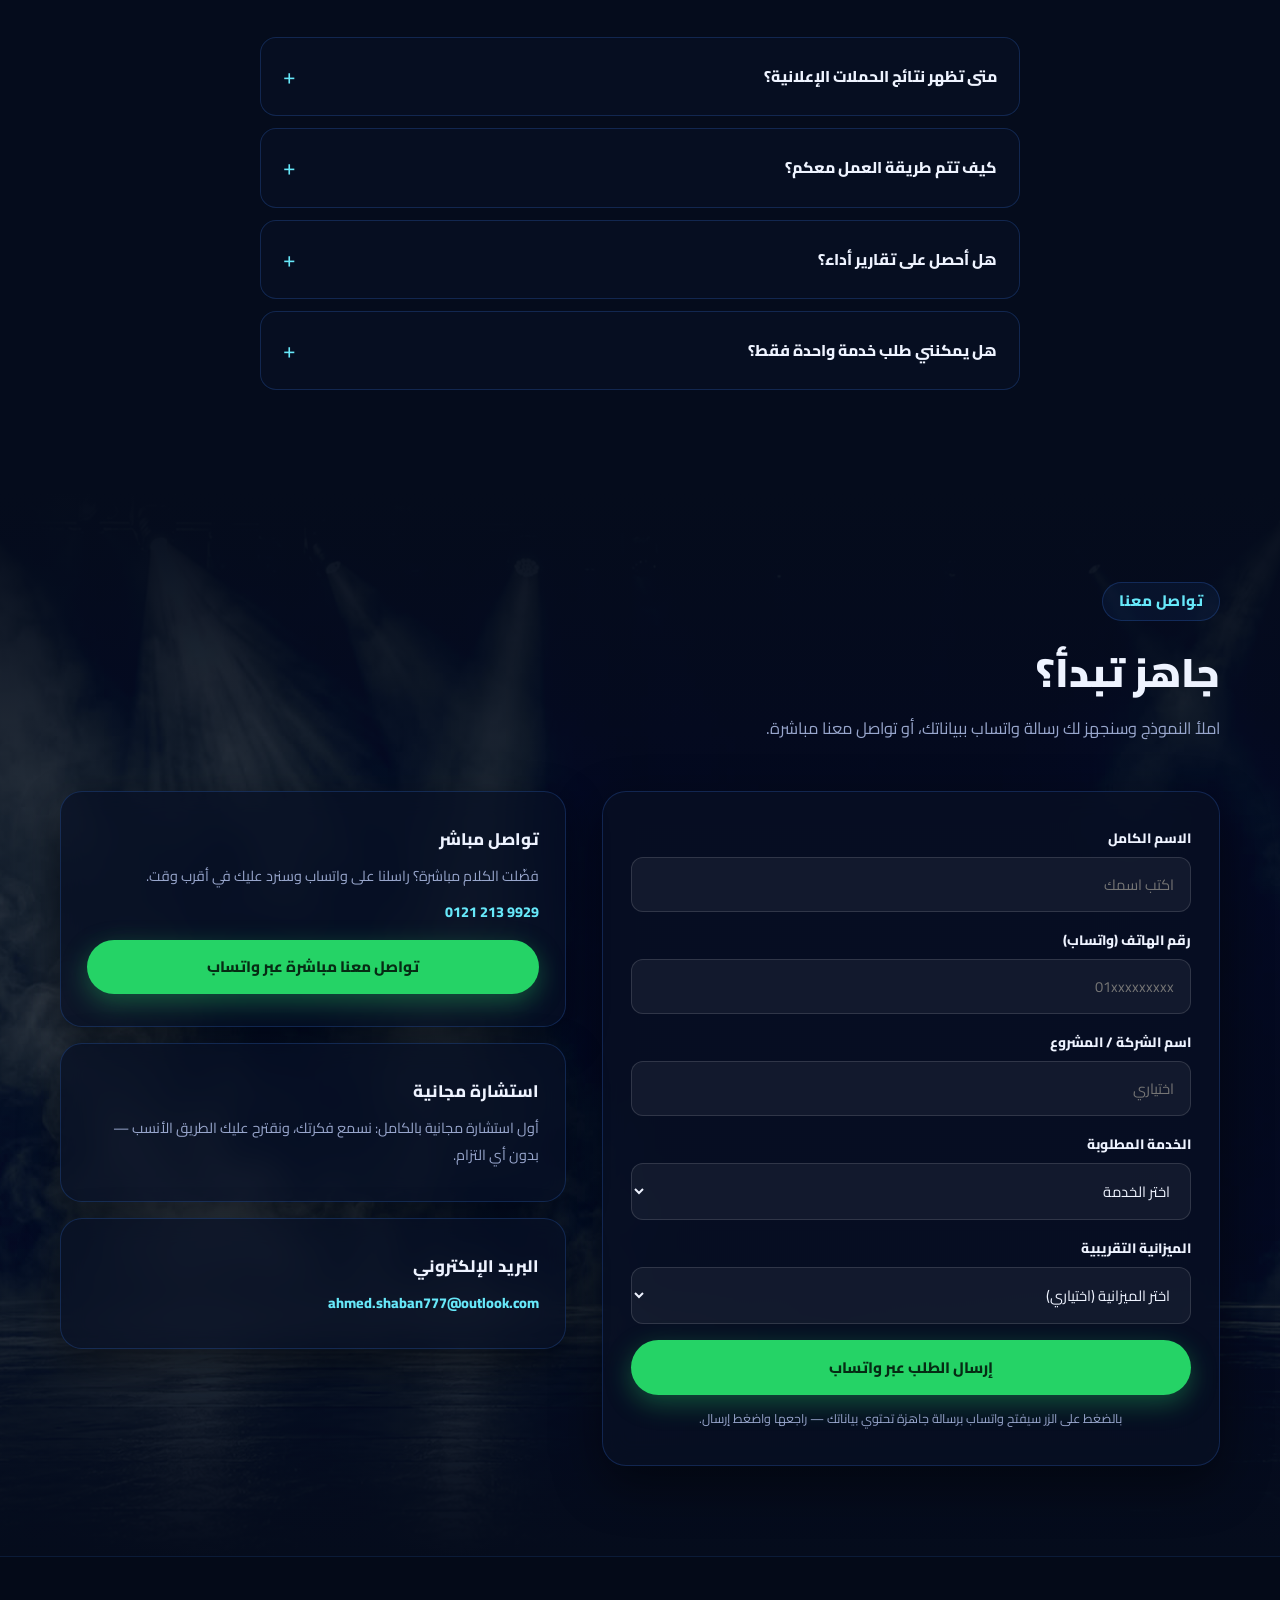
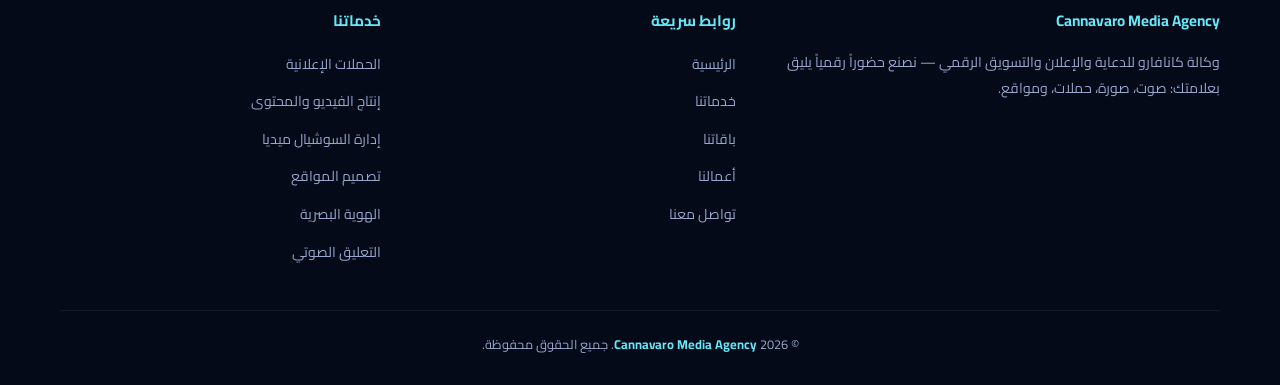
==== commit 0aa139a0: "v5: brand-led redesign — giant Cannavaro wordmark, device-scene hero, tabbed portfolio in browser fr" ====
--- a/index.html
+++ b/index.html
@@ -25,7 +25,7 @@
 a{color:inherit;text-decoration:none}
 .container{width:min(1160px,92%);margin-inline:auto}
 section{padding:90px 0;position:relative}
-.kicker{color:var(--gold);font-weight:800;font-size:.95rem;letter-spacing:.5px;margin-bottom:10px;display:inline-block;padding:4px 16px;border:1px solid var(--line);border-radius:50px;background:rgba(59,130,246,.07)}
+.kicker{color:var(--gold-soft);font-weight:800;font-size:.95rem;letter-spacing:.5px;margin-bottom:10px;display:inline-block;padding:4px 16px;border:1px solid var(--line);border-radius:50px;background:rgba(59,130,246,.07)}
 h2.section-title{font-size:clamp(1.6rem,5vw,2.5rem);font-weight:900;margin:14px 0 12px;line-height:1.4}
 .section-sub{color:var(--muted);max-width:640px;margin-bottom:48px;font-size:1.02rem}
 
@@ -38,85 +38,108 @@
 .logo small{font-size:.68rem;color:var(--muted)}
 .nav-links{display:flex;gap:26px;align-items:center}
 .nav-links a{font-size:.92rem;opacity:.85;transition:.25s}
-.nav-links a:hover{color:var(--gold);opacity:1}
+.nav-links a:hover{color:var(--gold-soft);opacity:1}
 .btn{display:inline-flex;align-items:center;justify-content:center;gap:8px;padding:13px 28px;border-radius:50px;font-weight:800;font-size:.95rem;border:none;cursor:pointer;transition:.25s;font-family:inherit}
 .btn-gold{background:linear-gradient(135deg,var(--gold-soft),var(--gold) 45%,var(--gold-deep));color:#04122E;box-shadow:0 8px 26px rgba(59,130,246,.35)}
 .btn-gold:hover{transform:translateY(-2px);box-shadow:0 12px 32px rgba(59,130,246,.5)}
 .btn-ghost{background:rgba(255,255,255,.04);border:1px solid var(--line);color:var(--text);backdrop-filter:blur(6px)}
-.btn-ghost:hover{border-color:var(--gold);color:var(--gold)}
+.btn-ghost:hover{border-color:var(--gold-soft);color:var(--gold-soft)}
 .btn-whatsapp{background:var(--green);color:#062b14;box-shadow:0 8px 26px rgba(37,211,102,.35)}
 .btn-whatsapp:hover{transform:translateY(-2px)}
-.menu-toggle{display:none;background:none;border:none;color:var(--gold);font-size:1.6rem;cursor:pointer}
-
-/* ===== Hero ===== */
-.hero{min-height:100svh;display:flex;align-items:center;padding:120px 0 70px;background:var(--bg)}
-.hero .bg{position:absolute;inset:0;background:url('assets/hero-collage-blue.jpg') center/cover no-repeat;opacity:.7}
-.hero .veil{position:absolute;inset:0;background:linear-gradient(90deg,rgba(5,12,28,.85),rgba(5,12,28,.3) 30%,rgba(5,12,28,.3) 70%,rgba(5,12,28,.85)),linear-gradient(180deg,rgba(5,12,28,.5),rgba(5,12,28,.72) 55%,var(--bg))}
-.hero-inner{position:relative;z-index:1;max-width:780px}
-.hero h1{font-size:clamp(2.1rem,6.5vw,3.7rem);font-weight:900;line-height:1.35;margin:18px 0 20px;text-shadow:0 4px 30px rgba(0,0,0,.7)}
-.hero h1 em{font-style:normal;background:linear-gradient(120deg,var(--gold-soft),var(--gold));-webkit-background-clip:text;background-clip:text;color:transparent}
-.hero p.sub{color:#d9d4c6;font-size:1.1rem;max-width:620px;margin-bottom:36px;text-shadow:0 2px 14px rgba(0,0,0,.8)}
-.hero p.sub b{color:var(--gold-soft)}
-.hero-cta{display:flex;gap:14px;flex-wrap:wrap}
-
-/* animated gold equalizer */
-.eq{display:flex;align-items:flex-end;gap:4px;height:44px;margin-bottom:22px}
-.eq i{width:5px;border-radius:3px;background:linear-gradient(180deg,var(--gold-soft),var(--gold-deep));animation:eq 1.1s ease-in-out infinite;box-shadow:0 0 10px rgba(59,130,246,.5)}
-.eq i:nth-child(2n){animation-duration:.9s}.eq i:nth-child(3n){animation-duration:1.3s}.eq i:nth-child(4n){animation-duration:.8s}.eq i:nth-child(5n){animation-duration:1.05s}
-@keyframes eq{0%,100%{height:22%}50%{height:100%}}
-@media (prefers-reduced-motion:reduce){.eq i{animation:none;height:55%}html{scroll-behavior:auto}}
-
-.trust{margin-top:54px;display:grid;grid-template-columns:repeat(3,1fr);gap:14px}
-.trust div{background:rgba(18,16,10,.55);border:1px solid var(--line);border-radius:18px;padding:20px 16px;text-align:center;backdrop-filter:blur(10px);box-shadow:0 10px 30px rgba(0,0,0,.35)}
-.trust b{display:block;color:var(--gold-soft);font-size:1.08rem;margin-bottom:4px;font-weight:800}
-.trust span{font-size:.83rem;color:var(--muted)}
+.menu-toggle{display:none;background:none;border:none;color:var(--gold-soft);font-size:1.6rem;cursor:pointer}
+
+/* ===== Hero: brand-led ===== */
+.hero{min-height:100svh;display:flex;flex-direction:column;justify-content:center;padding:130px 0 60px;text-align:center;overflow:hidden}
+.hero .orb{position:absolute;border-radius:50%;filter:blur(90px);opacity:.5;pointer-events:none}
+.hero .orb.a{width:480px;height:480px;background:rgba(29,78,216,.5);top:-140px;inset-inline-start:-120px;animation:drift 14s ease-in-out infinite alternate}
+.hero .orb.b{width:420px;height:420px;background:rgba(103,232,249,.22);bottom:-120px;inset-inline-end:-100px;animation:drift 17s ease-in-out infinite alternate-reverse}
+@keyframes drift{to{transform:translate(50px,36px) scale(1.08)}}
+.hero .grid-bg{position:absolute;inset:0;background-image:linear-gradient(rgba(103,232,249,.05) 1px,transparent 1px),linear-gradient(90deg,rgba(103,232,249,.05) 1px,transparent 1px);background-size:56px 56px;mask-image:radial-gradient(ellipse 70% 60% at 50% 38%,#000 30%,transparent 75%);-webkit-mask-image:radial-gradient(ellipse 70% 60% at 50% 38%,#000 30%,transparent 75%)}
+.hero-inner{position:relative;z-index:1}
+.brand{font-size:clamp(3.4rem,12vw,8rem);font-weight:900;line-height:1.05;letter-spacing:-.5px;direction:ltr;background:linear-gradient(110deg,#EEF3FF 15%,var(--gold-soft) 40%,var(--gold) 60%,#EEF3FF 85%);background-size:200% 100%;-webkit-background-clip:text;background-clip:text;color:transparent;animation:sheen 7s ease-in-out infinite}
+@keyframes sheen{0%,100%{background-position:0% 0}50%{background-position:100% 0}}
+.brand-sub{direction:ltr;letter-spacing:.62em;font-size:clamp(.8rem,2.2vw,1.15rem);font-weight:700;color:var(--gold-soft);margin:10px 0 26px;text-indent:.62em}
+.slogan{font-size:clamp(1.35rem,3.6vw,2.1rem);font-weight:900;line-height:1.5;max-width:820px;margin:0 auto 16px}
+.slogan em{font-style:normal;color:var(--gold-soft)}
+.hero .def{color:var(--muted);font-size:1.04rem;max-width:640px;margin:0 auto 34px}
+.hero-cta{display:flex;gap:14px;flex-wrap:wrap;justify-content:center}
+.hero .mini-trust{margin-top:30px;display:flex;gap:12px;justify-content:center;flex-wrap:wrap}
+.hero .mini-trust span{border:1px solid var(--line);border-radius:50px;padding:7px 20px;font-size:.84rem;color:var(--muted);background:rgba(8,16,36,.55);backdrop-filter:blur(8px)}
+.hero .mini-trust b{color:var(--gold-soft);font-weight:800}
+
+/* hero scene: real web/media craft */
+.scene{position:relative;z-index:1;margin-top:64px;display:flex;justify-content:center;align-items:flex-end;gap:clamp(14px,3vw,34px);perspective:1200px}
+.frame{border-radius:14px;background:#0A1430;border:1px solid var(--line);box-shadow:0 30px 70px rgba(0,0,0,.55),0 0 50px rgba(59,130,246,.16);overflow:hidden;transition:transform .5s ease}
+.frame .chrome{display:flex;align-items:center;gap:7px;padding:9px 12px;background:rgba(255,255,255,.04);border-bottom:1px solid rgba(255,255,255,.06)}
+.frame .chrome i{width:9px;height:9px;border-radius:50%;background:rgba(255,255,255,.16)}
+.frame .chrome i:first-child{background:rgba(103,232,249,.7)}
+.frame .chrome .url{flex:1;direction:ltr;text-align:left;font-size:.62rem;color:var(--muted);background:rgba(255,255,255,.05);border-radius:20px;padding:3px 12px;margin-inline-start:6px;white-space:nowrap;overflow:hidden}
+.frame img{display:block;width:100%;object-fit:cover;object-position:top}
+.frame.browser{width:min(560px,72vw);transform:rotateY(-7deg) rotateX(3deg)}
+.frame.browser img{aspect-ratio:16/10}
+.frame.phone{width:min(190px,26vw);border-radius:22px;transform:rotateY(9deg) rotateX(2deg) translateY(14px)}
+.frame.phone img{aspect-ratio:9/15}
+.scene .float-a{animation:floaty 6.5s ease-in-out infinite alternate}
+.scene .float-b{animation:floaty 7.5s ease-in-out .8s infinite alternate}
+@keyframes floaty{to{translate:0 -14px}}
+.scene-cap{margin-top:22px;color:var(--muted);font-size:.82rem;position:relative;z-index:1}
+.scroll-hint{position:absolute;bottom:18px;inset-inline:0;margin:auto;width:26px;height:42px;border:2px solid rgba(103,232,249,.4);border-radius:20px;z-index:1}
+.scroll-hint::after{content:"";position:absolute;top:7px;left:50%;width:4px;height:8px;margin-left:-2px;border-radius:3px;background:var(--gold-soft);animation:wheel 1.8s ease-in-out infinite}
+@keyframes wheel{0%{transform:translateY(0);opacity:1}70%{transform:translateY(12px);opacity:0}100%{opacity:0}}
+@media (prefers-reduced-motion:reduce){.brand,.orb,.float-a,.float-b,.scroll-hint::after{animation:none}html{scroll-behavior:auto}}
 
 /* ===== Marquee ===== */
 .marquee{overflow:hidden;border-block:1px solid var(--line);background:linear-gradient(90deg,rgba(59,130,246,.06),rgba(59,130,246,.12),rgba(59,130,246,.06));padding:14px 0;position:relative}
 .marquee .track{display:flex;gap:48px;white-space:nowrap;width:max-content;animation:slide 26s linear infinite}
-.marquee span{color:var(--gold);font-weight:700;font-size:.95rem;display:flex;align-items:center;gap:48px}
-.marquee span::after{content:"◆";font-size:.6rem;color:var(--gold-deep)}
+.marquee span{color:var(--gold-soft);font-weight:700;font-size:.95rem;display:flex;align-items:center;gap:48px}
+.marquee span::after{content:"◆";font-size:.6rem;color:var(--gold)}
 @keyframes slide{to{transform:translateX(50%)}}
 @media (prefers-reduced-motion:reduce){.marquee .track{animation:none}}
 
 /* ===== Image-backed sections ===== */
 .photo-sec{background:var(--bg)}
-.photo-sec .bg{position:absolute;inset:0;background-position:center;background-size:cover;opacity:.5}
-.photo-sec .veil{position:absolute;inset:0;background:linear-gradient(180deg,var(--bg),rgba(5,12,28,.52) 30%,rgba(5,12,28,.52) 70%,var(--bg))}
+.photo-sec .bg{position:absolute;inset:0;background-position:center;background-size:cover;opacity:.42}
+.photo-sec .veil{position:absolute;inset:0;background:linear-gradient(180deg,var(--bg),rgba(5,12,28,.55) 30%,rgba(5,12,28,.55) 70%,var(--bg))}
 .photo-sec .container{position:relative;z-index:1}
 
 /* ===== Services ===== */
 .grid{display:grid;grid-template-columns:repeat(auto-fill,minmax(280px,1fr));gap:20px}
-.card{background:rgba(16,14,9,.72);border:1px solid var(--line);border-radius:22px;padding:32px 26px;backdrop-filter:blur(12px);transition:.3s;position:relative;overflow:hidden;box-shadow:0 14px 40px rgba(0,0,0,.4)}
-.card::before{content:"";position:absolute;top:0;inset-inline:0;height:2px;background:linear-gradient(90deg,transparent,var(--gold),transparent);opacity:0;transition:.3s}
-.card:hover{transform:translateY(-6px);border-color:rgba(59,130,246,.55);box-shadow:0 22px 50px rgba(0,0,0,.55)}
+.card{background:rgba(8,16,36,.72);border:1px solid var(--line);border-radius:22px;padding:32px 26px;backdrop-filter:blur(12px);transition:transform .35s,border-color .35s,box-shadow .35s;position:relative;overflow:hidden;box-shadow:0 14px 40px rgba(0,0,0,.4)}
+.card::before{content:"";position:absolute;top:0;inset-inline:0;height:2px;background:linear-gradient(90deg,transparent,var(--gold-soft),var(--gold),transparent);opacity:0;transition:.35s}
+.card:hover{transform:translateY(-7px);border-color:rgba(103,232,249,.5);box-shadow:0 24px 54px rgba(0,0,0,.55),0 0 34px rgba(59,130,246,.18)}
 .card:hover::before{opacity:1}
-.icon-frame{width:64px;height:64px;border-radius:18px;display:flex;align-items:center;justify-content:center;margin-bottom:20px;background:linear-gradient(145deg,rgba(59,130,246,.2),rgba(59,130,246,.05));border:1px solid var(--line);box-shadow:inset 0 1px 0 rgba(103,232,249,.35),0 6px 18px rgba(0,0,0,.4),0 0 26px rgba(59,130,246,.28)}
+.icon-frame{width:64px;height:64px;border-radius:18px;display:flex;align-items:center;justify-content:center;margin-bottom:20px;background:linear-gradient(145deg,rgba(59,130,246,.22),rgba(103,232,249,.06));border:1px solid var(--line);box-shadow:inset 0 1px 0 rgba(103,232,249,.35),0 6px 18px rgba(0,0,0,.4);transition:transform .4s cubic-bezier(.34,1.56,.64,1),box-shadow .4s}
+.card:hover .icon-frame{transform:rotate(-6deg) scale(1.1);box-shadow:inset 0 1px 0 rgba(103,232,249,.5),0 8px 22px rgba(0,0,0,.4),0 0 30px rgba(103,232,249,.4)}
 .icon-frame svg{width:32px;height:32px}
 .card h3{font-size:1.1rem;font-weight:800;margin-bottom:4px}
 .card h3 small{display:block;color:var(--gold);font-size:.72rem;font-weight:700;margin-top:3px;letter-spacing:.5px}
 .card p{color:var(--muted);font-size:.9rem;margin-top:8px}
 
-/* ===== Portfolio ===== */
-.work-video{position:relative;border-radius:20px;overflow:hidden;border:1px solid var(--line);box-shadow:0 16px 44px rgba(0,0,0,.5);background:#000}
+/* ===== Portfolio: tabs + browser frames ===== */
+.work-tabs{display:flex;gap:10px;flex-wrap:wrap;margin-bottom:34px}
+.w-tab{border:1px solid var(--line);background:rgba(8,16,36,.6);color:var(--muted);padding:9px 22px;border-radius:50px;font-family:inherit;font-weight:800;font-size:.88rem;cursor:pointer;transition:.25s;backdrop-filter:blur(8px)}
+.w-tab:hover{color:var(--text);border-color:rgba(103,232,249,.45)}
+.w-tab.active{background:linear-gradient(135deg,var(--gold-soft),var(--gold) 55%,var(--gold-deep));color:#04122E;border-color:transparent;box-shadow:0 8px 22px rgba(59,130,246,.35)}
+.work-group{display:none}
+.work-group.show{display:block;animation:fadeUp .45s ease}
+@keyframes fadeUp{from{opacity:0;transform:translateY(14px)}to{opacity:1;transform:none}}
+@media (prefers-reduced-motion:reduce){.work-group.show{animation:none}}
+.w-grid{display:grid;grid-template-columns:repeat(2,1fr);gap:22px}
+.work-web{display:block;transition:transform .25s ease,border-color .3s,box-shadow .3s;will-change:transform}
+.work-web:hover{border-color:rgba(103,232,249,.55);box-shadow:0 34px 80px rgba(0,0,0,.6),0 0 44px rgba(59,130,246,.22)}
+.work-web .meta,.work-video .meta{padding:15px 20px;background:rgba(6,13,32,.94);display:flex;justify-content:space-between;align-items:center;gap:10px;border-top:1px solid rgba(255,255,255,.05)}
+.work-web .meta h3,.work-video .meta h3{font-size:1rem;font-weight:800}
+.work-web .meta span{font-size:.75rem;color:var(--gold-soft);border:1px solid var(--line);padding:2px 12px;border-radius:50px;white-space:nowrap}
+.v-grid{display:grid;grid-template-columns:repeat(auto-fit,minmax(300px,1fr));gap:20px}
+.work-video{position:relative;border-radius:20px;overflow:hidden;border:1px solid var(--line);box-shadow:0 16px 44px rgba(0,0,0,.5);background:#000;transition:transform .25s ease,border-color .3s}
+.work-video:hover{border-color:rgba(103,232,249,.5)}
 .work-video video{width:100%;display:block;aspect-ratio:16/9;object-fit:cover;background:#000}
-.work-video .meta,.work-web .meta{padding:16px 20px;background:rgba(14,12,8,.9);display:flex;justify-content:space-between;align-items:center;gap:10px}
-.work-cat{color:var(--gold-soft);font-size:1.15rem;margin:48px 0 20px;display:flex;align-items:center;gap:14px}
-.work-cat::after{content:"";flex:1;height:1px;background:linear-gradient(90deg,var(--line),transparent)}
-.w-grid{display:grid;grid-template-columns:repeat(2,1fr);gap:22px}
-.work-web{display:block;border-radius:20px;overflow:hidden;border:1px solid var(--line);background:#000;box-shadow:0 16px 44px rgba(0,0,0,.5);transition:.3s}
-.work-web:hover{transform:translateY(-4px);border-color:rgba(59,130,246,.55)}
-.work-web img{width:100%;aspect-ratio:4/3.2;object-fit:cover;object-position:top;display:block}
-.mix-grid{display:grid;grid-template-columns:minmax(280px,340px) 1fr;gap:22px;align-items:stretch}
-.a-stack{display:flex;flex-direction:column;gap:22px}
-.a-stack .audio-card{flex:1}
-.work-video.reel video{aspect-ratio:63/99}
-.work-video .meta h3{font-size:1rem;font-weight:800}
-.work-video .meta span{font-size:.75rem;color:var(--gold);border:1px solid var(--line);padding:2px 12px;border-radius:50px;white-space:nowrap}
-.v-grid{display:grid;grid-template-columns:repeat(auto-fit,minmax(300px,1fr));gap:20px;margin-bottom:22px}
+.work-video .meta span{font-size:.75rem;color:var(--gold-soft);border:1px solid var(--line);padding:2px 12px;border-radius:50px;white-space:nowrap}
 
 /* audio cards */
-.audio-card{display:flex;align-items:center;gap:16px;background:rgba(8,16,36,.8);border:1px solid var(--line);border-radius:20px;padding:20px 22px;backdrop-filter:blur(10px);box-shadow:0 14px 36px rgba(0,0,0,.4)}
+.a-grid{display:grid;grid-template-columns:repeat(auto-fit,minmax(300px,1fr));gap:16px}
+.audio-card{display:flex;align-items:center;gap:16px;background:rgba(8,16,36,.8);border:1px solid var(--line);border-radius:20px;padding:20px 22px;backdrop-filter:blur(10px);box-shadow:0 14px 36px rgba(0,0,0,.4);transition:border-color .3s}
+.audio-card:hover{border-color:rgba(103,232,249,.45)}
 .play-btn{flex:none;width:56px;height:56px;border-radius:50%;border:none;cursor:pointer;display:flex;align-items:center;justify-content:center;background:linear-gradient(135deg,var(--gold-soft),var(--gold-deep));box-shadow:0 8px 22px rgba(59,130,246,.4);transition:.25s}
 .play-btn:hover{transform:scale(1.07)}
 .play-btn svg{width:22px;height:22px;fill:#04122E}
@@ -133,20 +156,19 @@
 .audio-card.playing .a-bars i{animation:eq2 .8s ease-in-out infinite;background:var(--gold)}
 .a-bars i:nth-child(2n){animation-delay:.1s}.a-bars i:nth-child(3n){animation-delay:.25s}.a-bars i:nth-child(4n){animation-delay:.4s}.a-bars i:nth-child(5n){animation-delay:.15s}.a-bars i:nth-child(7n){animation-delay:.33s}
 @keyframes eq2{0%,100%{height:20%}50%{height:100%}}
-.a-grid{display:grid;grid-template-columns:repeat(auto-fit,minmax(300px,1fr));gap:16px}
 .demos-strip{margin-top:34px;text-align:center}
 .demos-strip p{color:var(--muted);font-size:.88rem;margin-bottom:12px}
 .demos-strip .d-links{display:flex;gap:10px;flex-wrap:wrap;justify-content:center}
 .demos-strip a{border:1px solid var(--line);color:var(--gold-soft);padding:8px 18px;border-radius:50px;font-size:.84rem;font-weight:700;background:rgba(59,130,246,.06);transition:.25s}
 .demos-strip a:hover{background:rgba(59,130,246,.16)}
 
-/* ===== About / founder ===== */
+/* ===== About ===== */
 .about-grid{display:grid;grid-template-columns:.85fr 1.15fr;gap:44px;align-items:center}
 .founder{position:relative}
 .founder img{width:100%;border-radius:24px;border:1px solid var(--line);box-shadow:0 24px 60px rgba(0,0,0,.6);display:block}
-.founder .ring{position:absolute;inset:-14px;border:1px solid rgba(59,130,246,.35);border-radius:32px;pointer-events:none}
+.founder .ring{position:absolute;inset:-14px;border:1px solid rgba(103,232,249,.3);border-radius:32px;pointer-events:none}
 .about-txt h3{font-size:1.3rem;font-weight:900;margin-bottom:10px}
-.about-txt h3 span{color:var(--gold)}
+.about-txt h3 span{color:var(--gold-soft)}
 .about-txt p{color:var(--muted);font-size:.95rem;margin-bottom:14px}
 .why-grid{display:grid;grid-template-columns:repeat(auto-fit,minmax(220px,1fr));gap:16px;margin-top:30px}
 .why{text-align:center;padding:30px 18px;border-radius:20px;background:linear-gradient(180deg,rgba(59,130,246,.09),rgba(255,255,255,.02));border:1px solid var(--line);backdrop-filter:blur(8px)}
@@ -157,19 +179,19 @@
 /* ===== Packages ===== */
 .pkg-grid{display:grid;grid-template-columns:repeat(auto-fit,minmax(270px,1fr));gap:20px;align-items:stretch}
 .pkg{display:flex;flex-direction:column}
-.pkg.featured{border-color:var(--gold);background:linear-gradient(180deg,rgba(59,130,246,.14),rgba(20,17,9,.8))}
+.pkg.featured{border-color:var(--gold);background:linear-gradient(180deg,rgba(59,130,246,.14),rgba(8,16,36,.85))}
 .pkg h3{font-size:1.25rem;font-weight:900;margin-bottom:4px}
 .pkg .for{color:var(--muted);font-size:.85rem;margin-bottom:18px}
 .pkg ul{list-style:none;margin-bottom:26px;flex:1}
 .pkg li{font-size:.9rem;padding:8px 0;border-bottom:1px dashed rgba(255,255,255,.08);display:flex;gap:10px;align-items:flex-start}
-.pkg li::before{content:"◆";color:var(--gold);font-size:.6rem;margin-top:7px}
+.pkg li::before{content:"◆";color:var(--gold-soft);font-size:.6rem;margin-top:7px}
 .pkg .btn{width:100%}
 
 /* ===== FAQ ===== */
 .faq{max-width:760px;margin-inline:auto}
-.faq details{background:rgba(16,14,9,.7);border:1px solid var(--line);border-radius:16px;margin-bottom:12px;overflow:hidden;backdrop-filter:blur(8px)}
+.faq details{background:rgba(8,16,36,.7);border:1px solid var(--line);border-radius:16px;margin-bottom:12px;overflow:hidden;backdrop-filter:blur(8px)}
 .faq summary{cursor:pointer;padding:18px 22px;font-weight:800;font-size:.98rem;list-style:none;display:flex;justify-content:space-between;align-items:center;gap:12px}
-.faq summary::after{content:"+";color:var(--gold);font-size:1.4rem;font-weight:400;transition:.25s}
+.faq summary::after{content:"+";color:var(--gold-soft);font-size:1.4rem;font-weight:400;transition:.25s}
 .faq details[open] summary::after{transform:rotate(45deg)}
 .faq details p{padding:0 22px 18px;color:var(--muted);font-size:.9rem}
 
@@ -180,7 +202,7 @@
 .field label{display:block;font-size:.85rem;font-weight:800;margin-bottom:6px}
 .field input,.field select{width:100%;padding:13px 16px;border-radius:12px;font-family:inherit;font-size:.92rem;background:rgba(255,255,255,.05);border:1px solid rgba(255,255,255,.13);color:var(--text);transition:.25s}
 .field input:focus,.field select:focus{outline:none;border-color:var(--gold);box-shadow:0 0 0 3px rgba(59,130,246,.16)}
-.field select option{background:#151310;color:var(--text)}
+.field select option{background:#0A1430;color:var(--text)}
 .form-note{font-size:.78rem;color:var(--muted);margin-top:12px;text-align:center}
 .contact-side .card{margin-bottom:16px}
 .contact-side h3{font-size:1.05rem;font-weight:800;margin-bottom:6px}
@@ -190,12 +212,12 @@
 /* ===== Footer ===== */
 footer{border-top:1px solid rgba(59,130,246,.14);padding:50px 0 28px;background:#040A18;position:relative}
 .foot-grid{display:grid;grid-template-columns:1.4fr 1fr 1fr;gap:34px;margin-bottom:36px}
-.foot-grid h4{color:var(--gold);font-size:.95rem;margin-bottom:14px}
+.foot-grid h4{color:var(--gold-soft);font-size:.95rem;margin-bottom:14px}
 .foot-grid p{color:var(--muted);font-size:.88rem}
 .foot-grid ul{list-style:none}
 .foot-grid li{margin-bottom:8px}
 .foot-grid li a{color:var(--muted);font-size:.88rem;transition:.25s}
-.foot-grid li a:hover{color:var(--gold)}
+.foot-grid li a:hover{color:var(--gold-soft)}
 .copy{text-align:center;color:var(--muted);font-size:.8rem;border-top:1px solid rgba(255,255,255,.06);padding-top:22px}
 .copy b{color:var(--gold-soft)}
 
@@ -210,20 +232,21 @@
 
 @media (max-width:860px){
   .w-grid{grid-template-columns:1fr}
-  .mix-grid{grid-template-columns:1fr}
-  .work-video.reel{max-width:340px;margin:0 auto;width:100%}
   .kicker{font-size:.78rem;letter-spacing:0;padding:4px 12px;line-height:1.7}
   .nav-links{position:fixed;top:70px;inset-inline:0;flex-direction:column;gap:0;background:rgba(5,12,28,.97);border-bottom:1px solid var(--line);max-height:0;overflow:hidden;transition:max-height .35s ease}
   .nav-links.open{max-height:430px}
   .nav-links a{width:100%;text-align:center;padding:14px 0;border-top:1px solid rgba(255,255,255,.05)}
   .nav-links .btn{margin:12px auto}
   .menu-toggle{display:block}
-  .trust{grid-template-columns:1fr;gap:10px}
   .about-grid{grid-template-columns:1fr;gap:28px}
   .founder{max-width:340px;margin-inline:auto}
   .contact-wrap{grid-template-columns:1fr}
   .foot-grid{grid-template-columns:1fr;gap:26px}
   section{padding:64px 0}
+  .frame.browser{transform:rotateY(-3deg)}
+  .frame.phone{transform:rotateY(4deg) translateY(10px)}
+  .scene{margin-top:46px}
+  .scroll-hint{display:none}
 }
 </style>
 </head>
@@ -259,20 +282,33 @@
 
 <!-- ===== Hero ===== -->
 <section class="hero" id="home">
-  <div class="bg"></div><div class="veil"></div>
+  <div class="orb a"></div><div class="orb b"></div><div class="grid-bg"></div>
   <div class="container hero-inner">
-    <span class="kicker">وكالة كانافارو للدعاية والإعلان والتسويق الرقمي</span>
-    <h1>نُحوّل رؤيتك إلى <em>هيمنة رقمية</em>.. ونصنع علامات تجارية لا تُنسى.</h1>
-    <p class="sub">في <b>Cannavaro Media Agency</b>، نجمع بين الإبداع البصري، واستراتيجيات النمو المدروسة، وأحدث تقنيات الذكاء الاصطناعي لبناء حضور رقمي استثنائي لعلامتك التجارية.</p>
+    <div class="brand">Cannavaro</div>
+    <div class="brand-sub">MEDIA AGENCY</div>
+    <h1 class="slogan">نُحوّل رؤيتك إلى <em>هيمنة رقمية</em>.. ونصنع علامات تجارية لا تُنسى.</h1>
+    <p class="def">وكالة دعاية وإعلان وتسويق رقمي متكاملة: إنتاج محتوى وفيديو، تصميم مواقع ومتاجر، إدارة حملات ممولة، هوية بصرية، وتعليق صوتي — من الفكرة للانتشار.</p>
     <div class="hero-cta">
       <a class="btn btn-gold" href="#contact">ابدأ مشروعك الآن</a>
       <a class="btn btn-ghost" href="#portfolio">شوف شغلنا بنفسك</a>
     </div>
-    <div class="trust reveal">
-      <div><b>شغل حقيقي يتشاف</b><span>مواقع وإعلانات ومحتوى — جرّبه تحت</span></div>
-      <div><b>وضوح كامل</b><span>خطة عمل وتقارير متابعة مع كل مشروع</span></div>
-    </div>
-  </div>
+    <div class="mini-trust">
+      <span><b>شغل حقيقي يتشاف</b> — جرّبه تحت</span>
+      <span><b>وضوح كامل</b> — خطة وتقارير مع كل مشروع</span>
+    </div>
+    <div class="scene">
+      <div class="frame browser float-a">
+        <div class="chrome"><i></i><i></i><i></i><span class="url">ahmedshaban777-lgtm.github.io/teacher-demo</span></div>
+        <img src="assets/demo-teacher.jpg" alt="نموذج موقع معلم من تصميم الوكالة" loading="lazy">
+      </div>
+      <div class="frame phone float-b">
+        <div class="chrome"><i></i><i></i><i></i><span class="url">restaurant-demo</span></div>
+        <img src="assets/demo-restaurant.jpg" alt="نموذج موقع مطعم بمنيو QR من تصميم الوكالة" loading="lazy">
+      </div>
+    </div>
+    <p class="scene-cap">نماذج مواقع من تصميمنا — شغالة ومتاحة للتجربة في قسم الأعمال تحت</p>
+  </div>
+  <div class="scroll-hint" aria-hidden="true"></div>
 </section>
 
 <!-- ===== Marquee ===== -->
@@ -282,7 +318,6 @@
     <span>إدارة حملات ممولة</span><span>إنتاج فيديو وإعلانات</span><span>تصميم مواقع ومتاجر</span><span>هوية بصرية</span><span>إدارة سوشيال ميديا</span><span>تحسين محركات البحث</span><span>رد آلي بالذكاء الاصطناعي</span><span>تعليق صوتي احترافي</span>
   </div>
 </div>
-
 <!-- ===== Services ===== -->
 <section id="services" class="photo-sec">
   <div class="bg" style="background-image:url('assets/mic-studio-blue.jpg')"></div><div class="veil"></div>
@@ -350,62 +385,76 @@
   <div class="container">
     <span class="kicker">أعمالنا</span>
     <h2 class="section-title">شغلنا.. شوفه واسمعه بنفسك</h2>
-    <p class="section-sub">نماذج حقيقية من شغل الوكالة: مواقع، إعلانات، محتوى مرئي، وتعليق صوتي — دوس شغّل واحكم بنفسك.</p>
-
-    <h3 class="work-cat">مواقع ومتاجر من تصميمنا</h3>
-    <div class="w-grid">
-      <a class="work-web reveal" href="https://ahmedshaban777-lgtm.github.io/teacher-demo/" target="_blank" rel="noopener">
-        <img src="assets/demo-teacher.jpg" alt="نموذج موقع معلم من تصميمنا" loading="lazy">
-        <div class="meta"><h3>موقع معلم</h3><span>نموذج تعريفي — افتحه وجرّبه ↗</span></div>
-      </a>
-      <a class="work-web reveal" href="https://ahmedshaban777-lgtm.github.io/restaurant-demo/" target="_blank" rel="noopener">
-        <img src="assets/demo-restaurant.jpg" alt="نموذج موقع مطعم بمنيو QR من تصميمنا" loading="lazy">
-        <div class="meta"><h3>مطعم بمنيو QR</h3><span>نموذج تعريفي — افتحه وجرّبه ↗</span></div>
-      </a>
-      <a class="work-web reveal" href="https://ahmedshaban777-lgtm.github.io/clinic-demo/" target="_blank" rel="noopener">
-        <img src="assets/demo-clinic.jpg" alt="نموذج موقع عيادة من تصميمنا" loading="lazy">
-        <div class="meta"><h3>موقع عيادة</h3><span>نموذج تعريفي — افتحه وجرّبه ↗</span></div>
-      </a>
-      <a class="work-web reveal" href="https://ahmedshaban777-lgtm.github.io/shop-demo/" target="_blank" rel="noopener">
-        <img src="assets/demo-shop.jpg" alt="نموذج متجر إلكتروني من تصميمنا" loading="lazy">
-        <div class="meta"><h3>متجر إلكتروني</h3><span>نموذج تعريفي — افتحه وجرّبه ↗</span></div>
-      </a>
-    </div>
-
-    <h3 class="work-cat">إعلانات مرئية</h3>
-    <div class="v-grid">
-      <div class="work-video reveal">
-        <video controls preload="none" poster="assets/ad-orange-travel-poster.jpg" playsinline>
-          <source src="assets/ad-orange-travel-web.mp4" type="video/mp4">
-        </video>
-        <div class="meta"><h3>أورانج ترافيل</h3><span>تعليق صوتي لإعلان</span></div>
-      </div>
-      <div class="work-video reveal">
-        <video controls preload="none" poster="assets/ad-golden-sword-poster.jpg" playsinline>
-          <source src="assets/ad-golden-sword-web.mp4" type="video/mp4">
-        </video>
-        <div class="meta"><h3>السيف الذهبي</h3><span>تعليق صوتي لإعلان</span></div>
-      </div>
-    </div>
-
-    <h3 class="work-cat">تعليق صوتي</h3>
-    <div class="a-grid">
-      <div class="audio-card reveal" data-src="assets/kawkab-atfaly.mp3">
-        <button class="play-btn" aria-label="تشغيل"><svg class="ic-play" viewBox="0 0 24 24"><path d="M8 5v14l11-7z"/></svg><svg class="ic-pause" viewBox="0 0 24 24"><path d="M6 5h4v14H6zM14 5h4v14h-4z"/></svg></button>
-        <div class="a-body">
-          <h3>كوكب أطفالي</h3>
-          <div class="tagline">تعليق صوتي — محتوى أطفال</div>
-          <div class="a-progress"><i></i></div>
-          <div class="a-bars"><i></i><i></i><i></i><i></i><i></i><i></i><i></i><i></i><i></i><i></i><i></i><i></i><i></i><i></i><i></i><i></i><i></i><i></i><i></i><i></i><i></i><i></i></div>
-        </div>
-      </div>
-      <div class="audio-card reveal" data-src="assets/wanas-psych.mp3">
-        <button class="play-btn" aria-label="تشغيل"><svg class="ic-play" viewBox="0 0 24 24"><path d="M8 5v14l11-7z"/></svg><svg class="ic-pause" viewBox="0 0 24 24"><path d="M6 5h4v14H6zM14 5h4v14h-4z"/></svg></button>
-        <div class="a-body">
-          <h3>ونس</h3>
-          <div class="tagline">تعليق صوتي — دعم نفسي وخواطر</div>
-          <div class="a-progress"><i></i></div>
-          <div class="a-bars"><i></i><i></i><i></i><i></i><i></i><i></i><i></i><i></i><i></i><i></i><i></i><i></i><i></i><i></i><i></i><i></i><i></i><i></i><i></i><i></i><i></i><i></i></div>
+    <p class="section-sub">نماذج حقيقية من شغل الوكالة: مواقع، إعلانات، محتوى مرئي، وتعليق صوتي — قلّب بين الأقسام ودوس شغّل واحكم بنفسك.</p>
+
+    <div class="work-tabs" role="tablist">
+      <button class="w-tab active" data-cat="all">الكل</button>
+      <button class="w-tab" data-cat="web">مواقع ومتاجر</button>
+      <button class="w-tab" data-cat="video">إعلانات مرئية</button>
+      <button class="w-tab" data-cat="audio">تعليق صوتي</button>
+    </div>
+
+    <div class="work-group show" data-cat="web">
+      <div class="w-grid">
+        <a class="work-web frame reveal" href="https://ahmedshaban777-lgtm.github.io/teacher-demo/" target="_blank" rel="noopener">
+          <div class="chrome"><i></i><i></i><i></i><span class="url">teacher-demo.github.io</span></div>
+          <img src="assets/demo-teacher.jpg" alt="نموذج موقع معلم من تصميمنا" loading="lazy">
+          <div class="meta"><h3>موقع معلم</h3><span>نموذج شغال — افتحه وجرّبه ↗</span></div>
+        </a>
+        <a class="work-web frame reveal" href="https://ahmedshaban777-lgtm.github.io/restaurant-demo/" target="_blank" rel="noopener">
+          <div class="chrome"><i></i><i></i><i></i><span class="url">restaurant-demo.github.io</span></div>
+          <img src="assets/demo-restaurant.jpg" alt="نموذج موقع مطعم بمنيو QR من تصميمنا" loading="lazy">
+          <div class="meta"><h3>مطعم بمنيو QR</h3><span>نموذج شغال — افتحه وجرّبه ↗</span></div>
+        </a>
+        <a class="work-web frame reveal" href="https://ahmedshaban777-lgtm.github.io/clinic-demo/" target="_blank" rel="noopener">
+          <div class="chrome"><i></i><i></i><i></i><span class="url">clinic-demo.github.io</span></div>
+          <img src="assets/demo-clinic.jpg" alt="نموذج موقع عيادة من تصميمنا" loading="lazy">
+          <div class="meta"><h3>موقع عيادة</h3><span>نموذج شغال — افتحه وجرّبه ↗</span></div>
+        </a>
+        <a class="work-web frame reveal" href="https://ahmedshaban777-lgtm.github.io/shop-demo/" target="_blank" rel="noopener">
+          <div class="chrome"><i></i><i></i><i></i><span class="url">shop-demo.github.io</span></div>
+          <img src="assets/demo-shop.jpg" alt="نموذج متجر إلكتروني من تصميمنا" loading="lazy">
+          <div class="meta"><h3>متجر إلكتروني</h3><span>نموذج شغال — افتحه وجرّبه ↗</span></div>
+        </a>
+      </div>
+    </div>
+
+    <div class="work-group" data-cat="video">
+      <div class="v-grid">
+        <div class="work-video reveal">
+          <video controls preload="none" poster="assets/ad-orange-travel-poster.jpg" playsinline>
+            <source src="assets/ad-orange-travel-web.mp4" type="video/mp4">
+          </video>
+          <div class="meta"><h3>أورانج ترافيل</h3><span>تعليق صوتي لإعلان</span></div>
+        </div>
+        <div class="work-video reveal">
+          <video controls preload="none" poster="assets/ad-golden-sword-poster.jpg" playsinline>
+            <source src="assets/ad-golden-sword-web.mp4" type="video/mp4">
+          </video>
+          <div class="meta"><h3>السيف الذهبي</h3><span>تعليق صوتي لإعلان</span></div>
+        </div>
+      </div>
+    </div>
+
+    <div class="work-group" data-cat="audio">
+      <div class="a-grid">
+        <div class="audio-card reveal" data-src="assets/kawkab-atfaly.mp3">
+          <button class="play-btn" aria-label="تشغيل"><svg class="ic-play" viewBox="0 0 24 24"><path d="M8 5v14l11-7z"/></svg><svg class="ic-pause" viewBox="0 0 24 24"><path d="M6 5h4v14H6zM14 5h4v14h-4z"/></svg></button>
+          <div class="a-body">
+            <h3>كوكب أطفالي</h3>
+            <div class="tagline">تعليق صوتي — محتوى أطفال</div>
+            <div class="a-progress"><i></i></div>
+            <div class="a-bars"><i></i><i></i><i></i><i></i><i></i><i></i><i></i><i></i><i></i><i></i><i></i><i></i><i></i><i></i><i></i><i></i><i></i><i></i><i></i><i></i><i></i><i></i></div>
+          </div>
+        </div>
+        <div class="audio-card reveal" data-src="assets/wanas-psych.mp3">
+          <button class="play-btn" aria-label="تشغيل"><svg class="ic-play" viewBox="0 0 24 24"><path d="M8 5v14l11-7z"/></svg><svg class="ic-pause" viewBox="0 0 24 24"><path d="M6 5h4v14H6zM14 5h4v14h-4z"/></svg></button>
+          <div class="a-body">
+            <h3>ونس</h3>
+            <div class="tagline">تعليق صوتي — دعم نفسي وخواطر</div>
+            <div class="a-progress"><i></i></div>
+            <div class="a-bars"><i></i><i></i><i></i><i></i><i></i><i></i><i></i><i></i><i></i><i></i><i></i><i></i><i></i><i></i><i></i><i></i><i></i><i></i><i></i><i></i><i></i><i></i></div>
+          </div>
         </div>
       </div>
     </div>
@@ -418,7 +467,6 @@
     </div>
   </div>
 </section>
-
 <!-- ===== About ===== -->
 <section id="about">
   <div class="container">
@@ -627,6 +675,32 @@
   document.querySelectorAll('.reveal').forEach(function(el){el.classList.add('pre');io.observe(el)});
 }
 
+// Portfolio tabs
+var tabs=document.querySelectorAll('.w-tab'),groups=document.querySelectorAll('.work-group');
+tabs.forEach(function(t){
+  t.addEventListener('click',function(){
+    tabs.forEach(function(x){x.classList.remove('active')});
+    t.classList.add('active');
+    var cat=t.getAttribute('data-cat');
+    groups.forEach(function(g){
+      var on=(cat==='all'||g.getAttribute('data-cat')===cat);
+      g.classList.toggle('show',on);
+      if(on){g.style.animation='none';void g.offsetWidth;g.style.animation=''}
+    });
+  });
+});
+
+// Gentle tilt on work cards (desktop pointers only)
+if(window.matchMedia('(pointer:fine)').matches && !window.matchMedia('(prefers-reduced-motion: reduce)').matches){
+  document.querySelectorAll('.work-web,.work-video').forEach(function(el){
+    el.addEventListener('mousemove',function(e){
+      var r=el.getBoundingClientRect(),x=(e.clientX-r.left)/r.width-.5,y=(e.clientY-r.top)/r.height-.5;
+      el.style.transform='perspective(900px) rotateX('+(-y*4)+'deg) rotateY('+(x*4)+'deg) translateY(-4px)';
+    });
+    el.addEventListener('mouseleave',function(){el.style.transform=''});
+  });
+}
+
 // Custom audio players (one shared Audio)
 var cur=null,curCard=null;
 document.querySelectorAll('.audio-card').forEach(function(card){
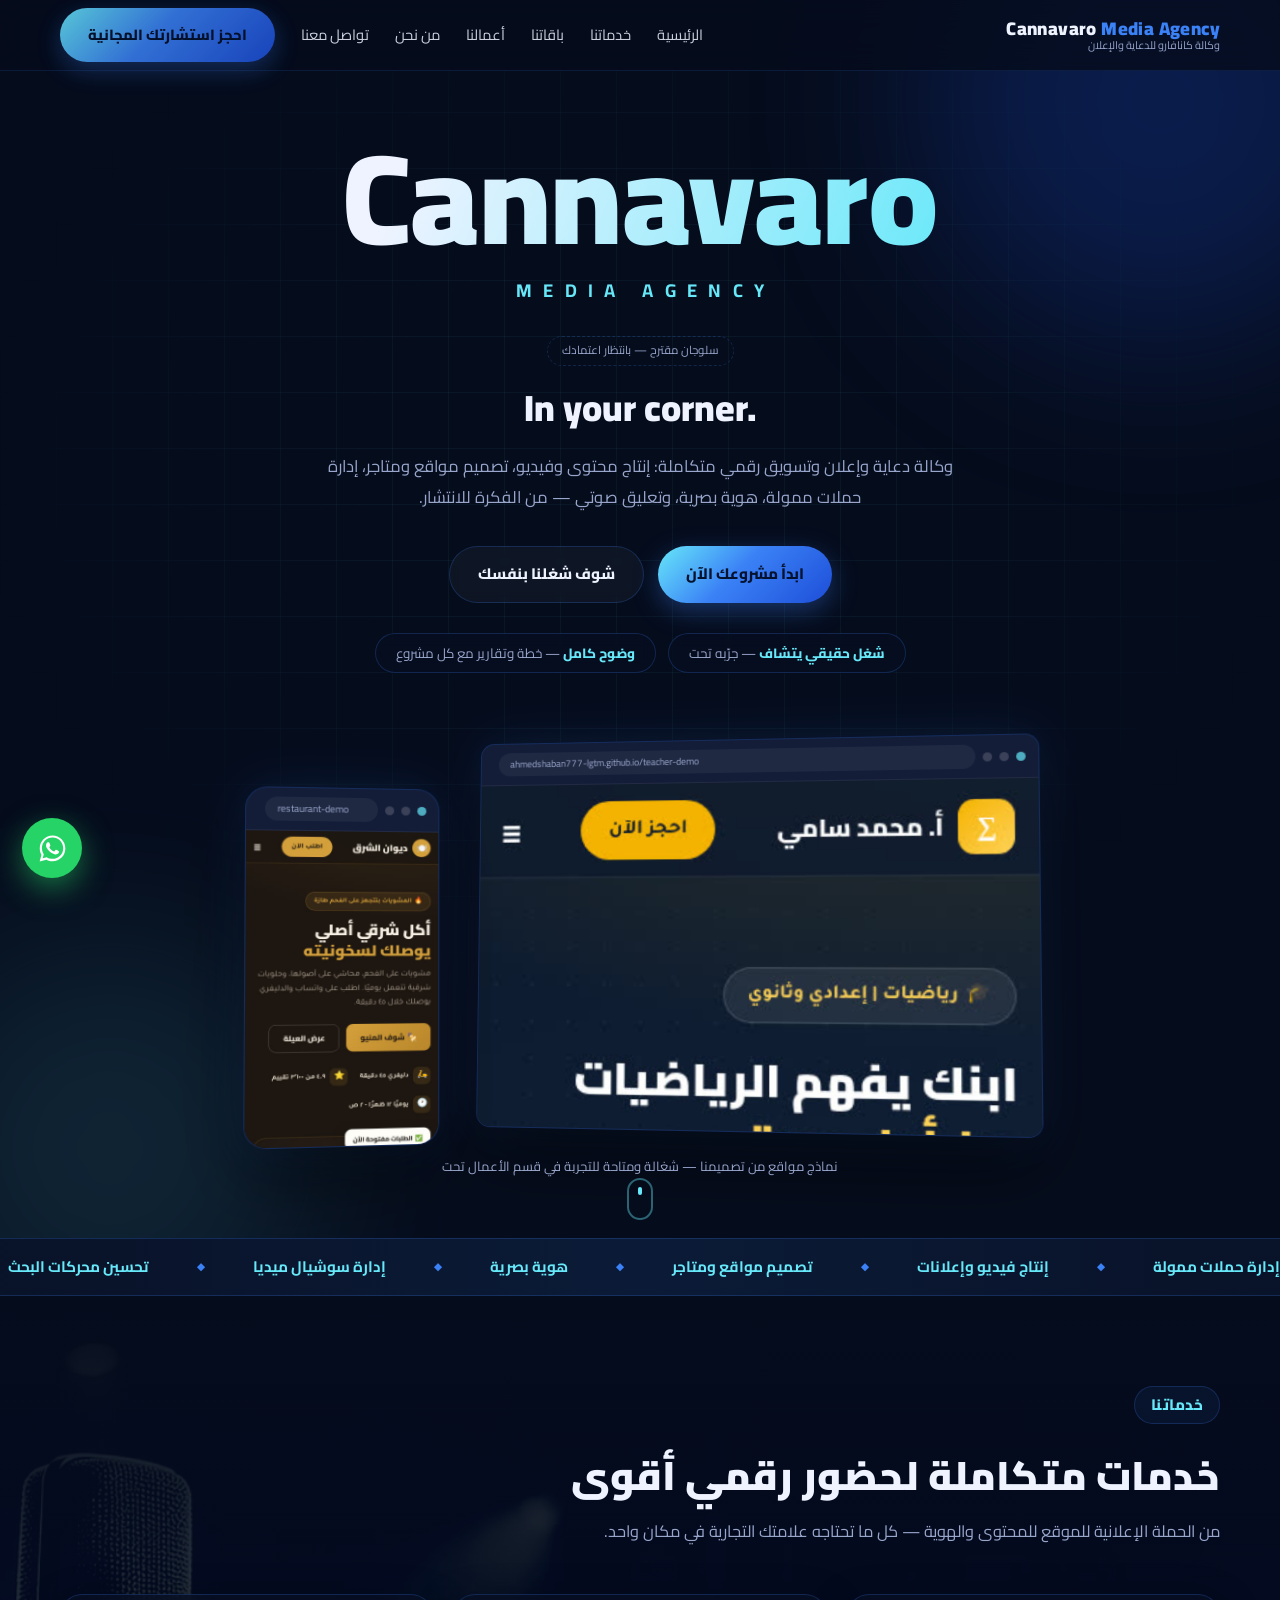
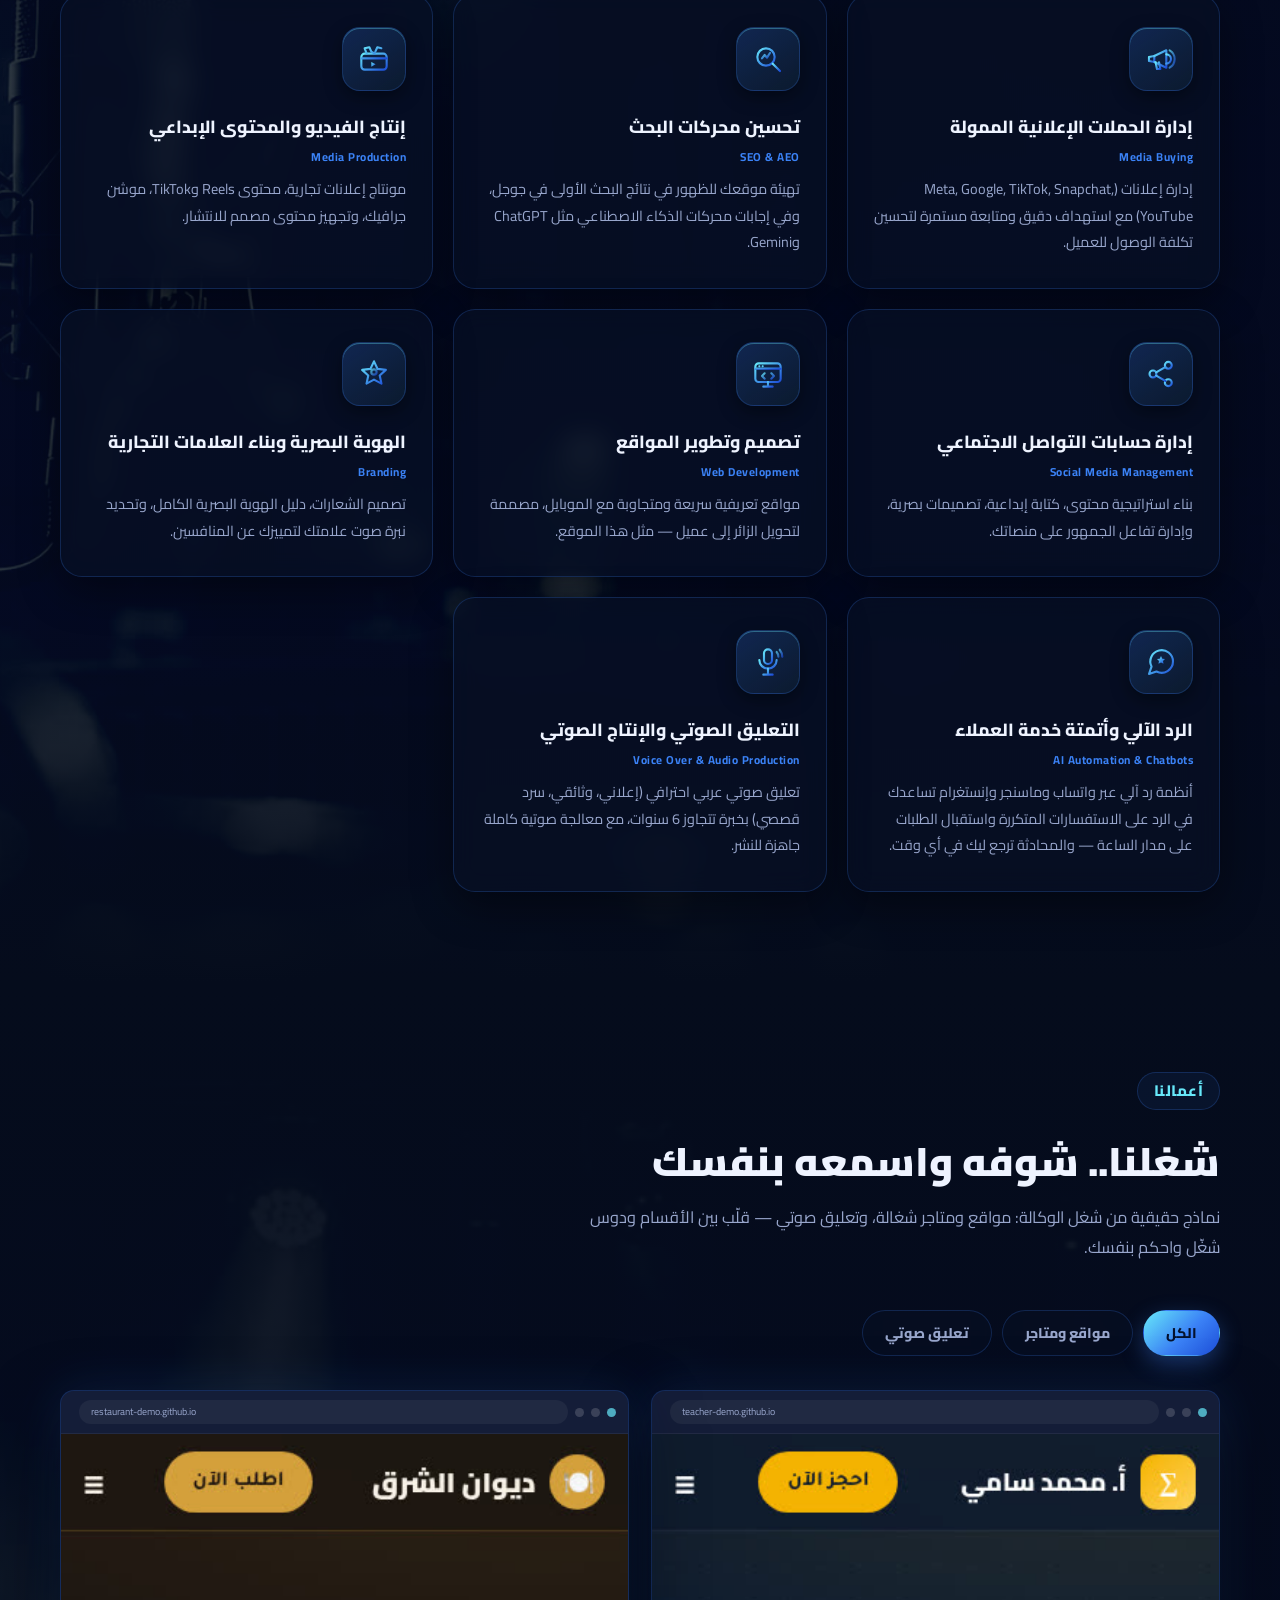
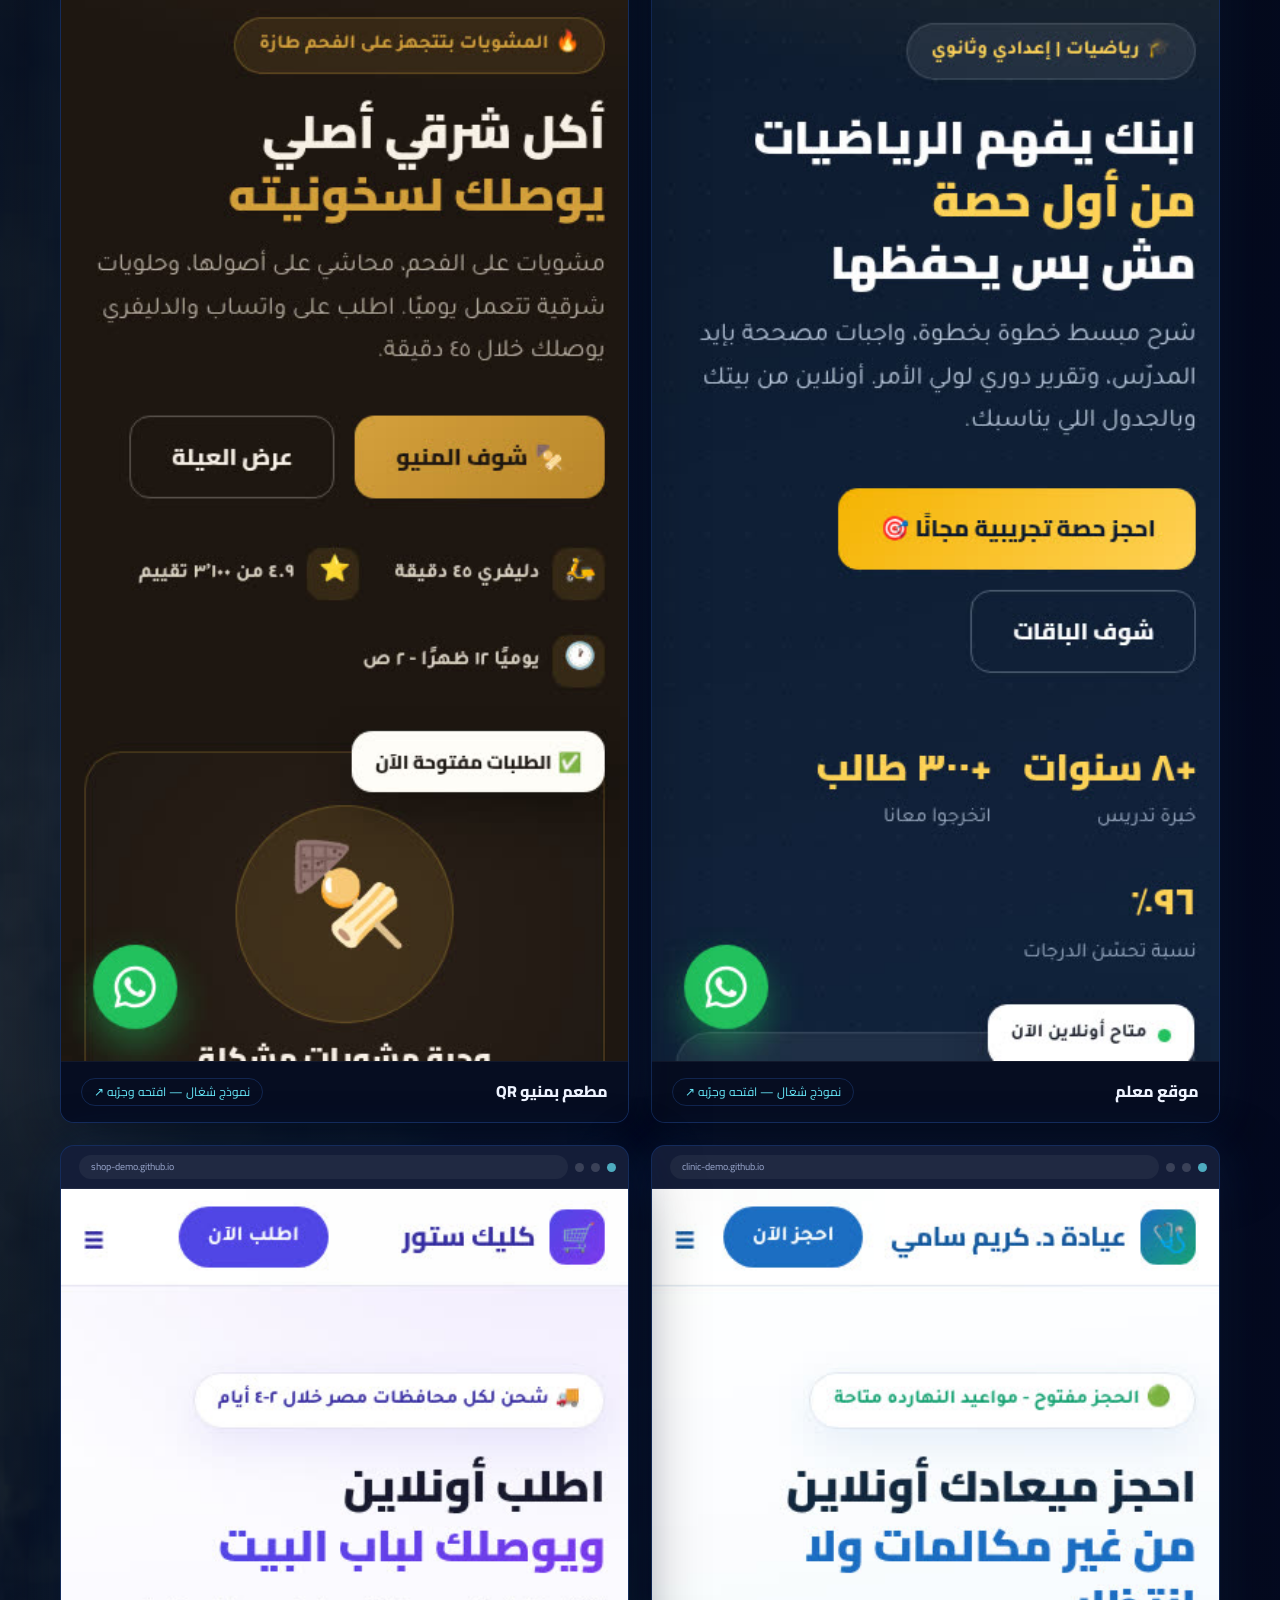
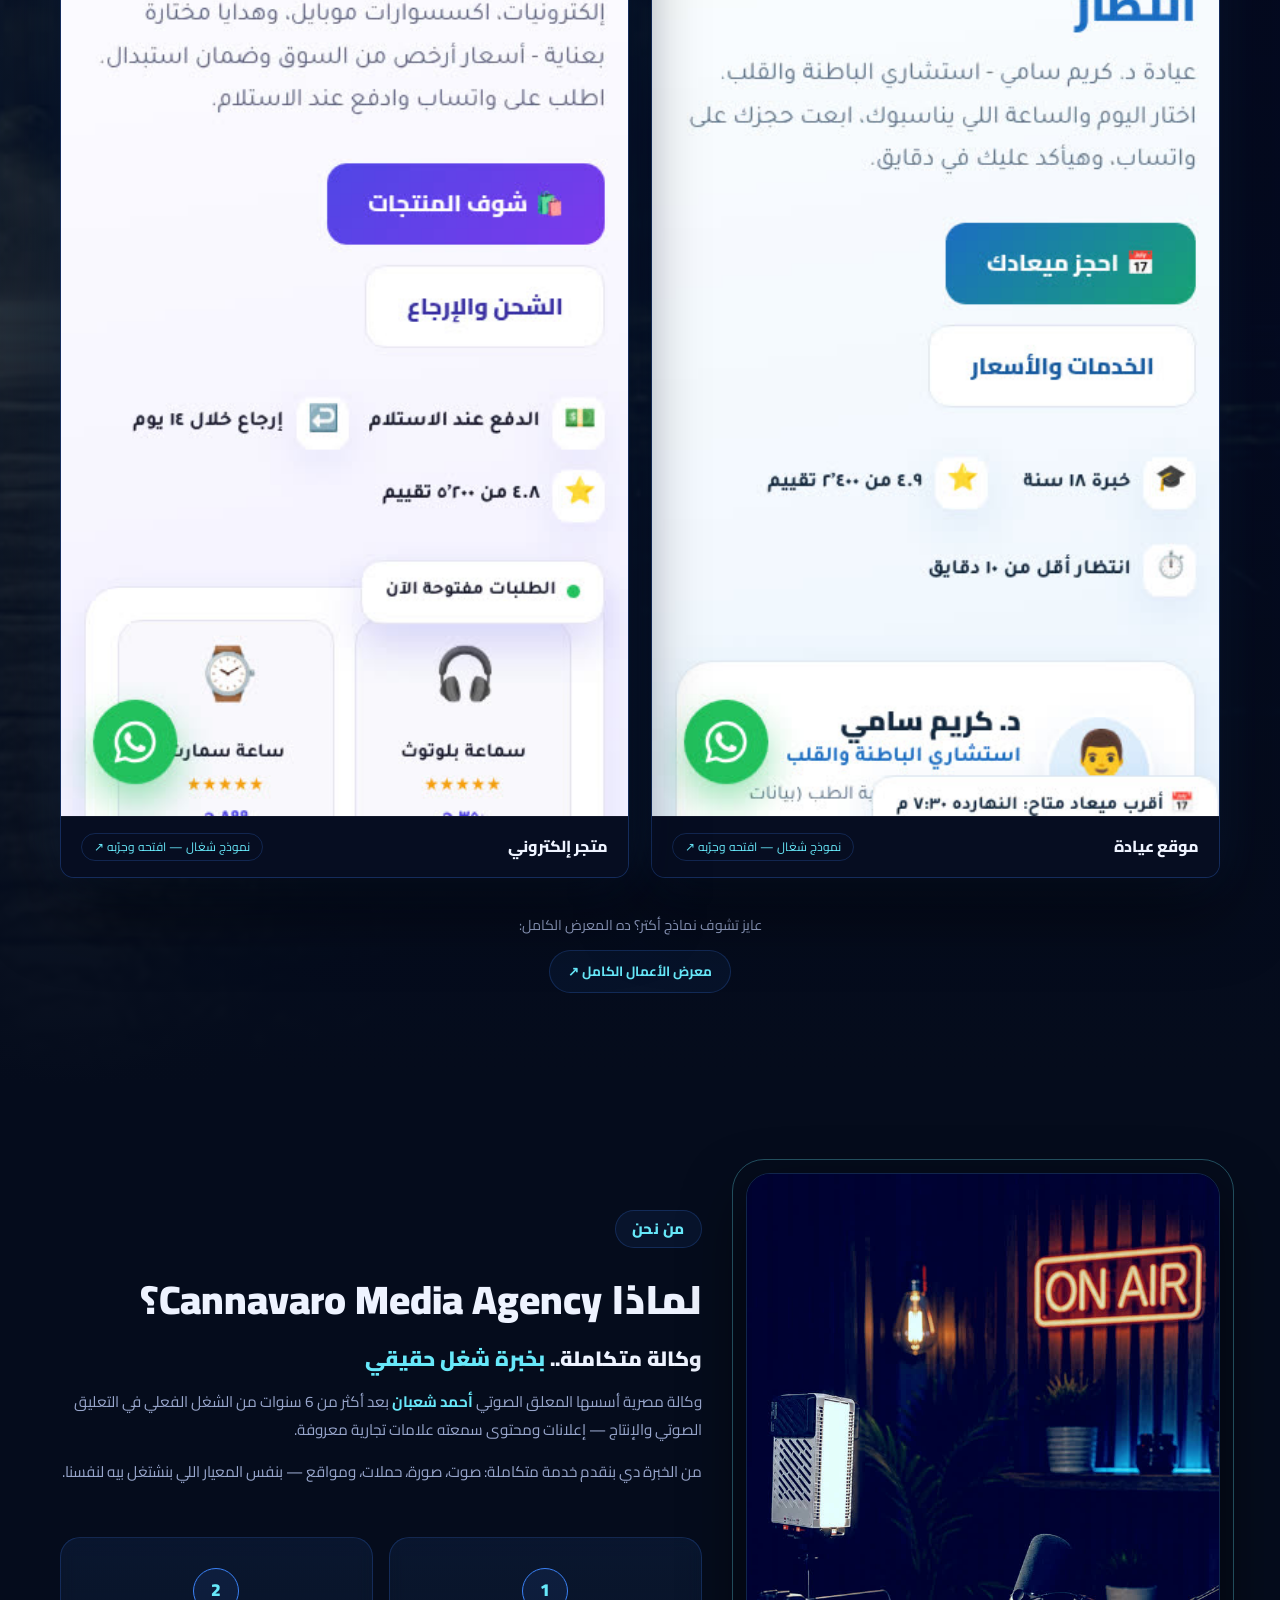
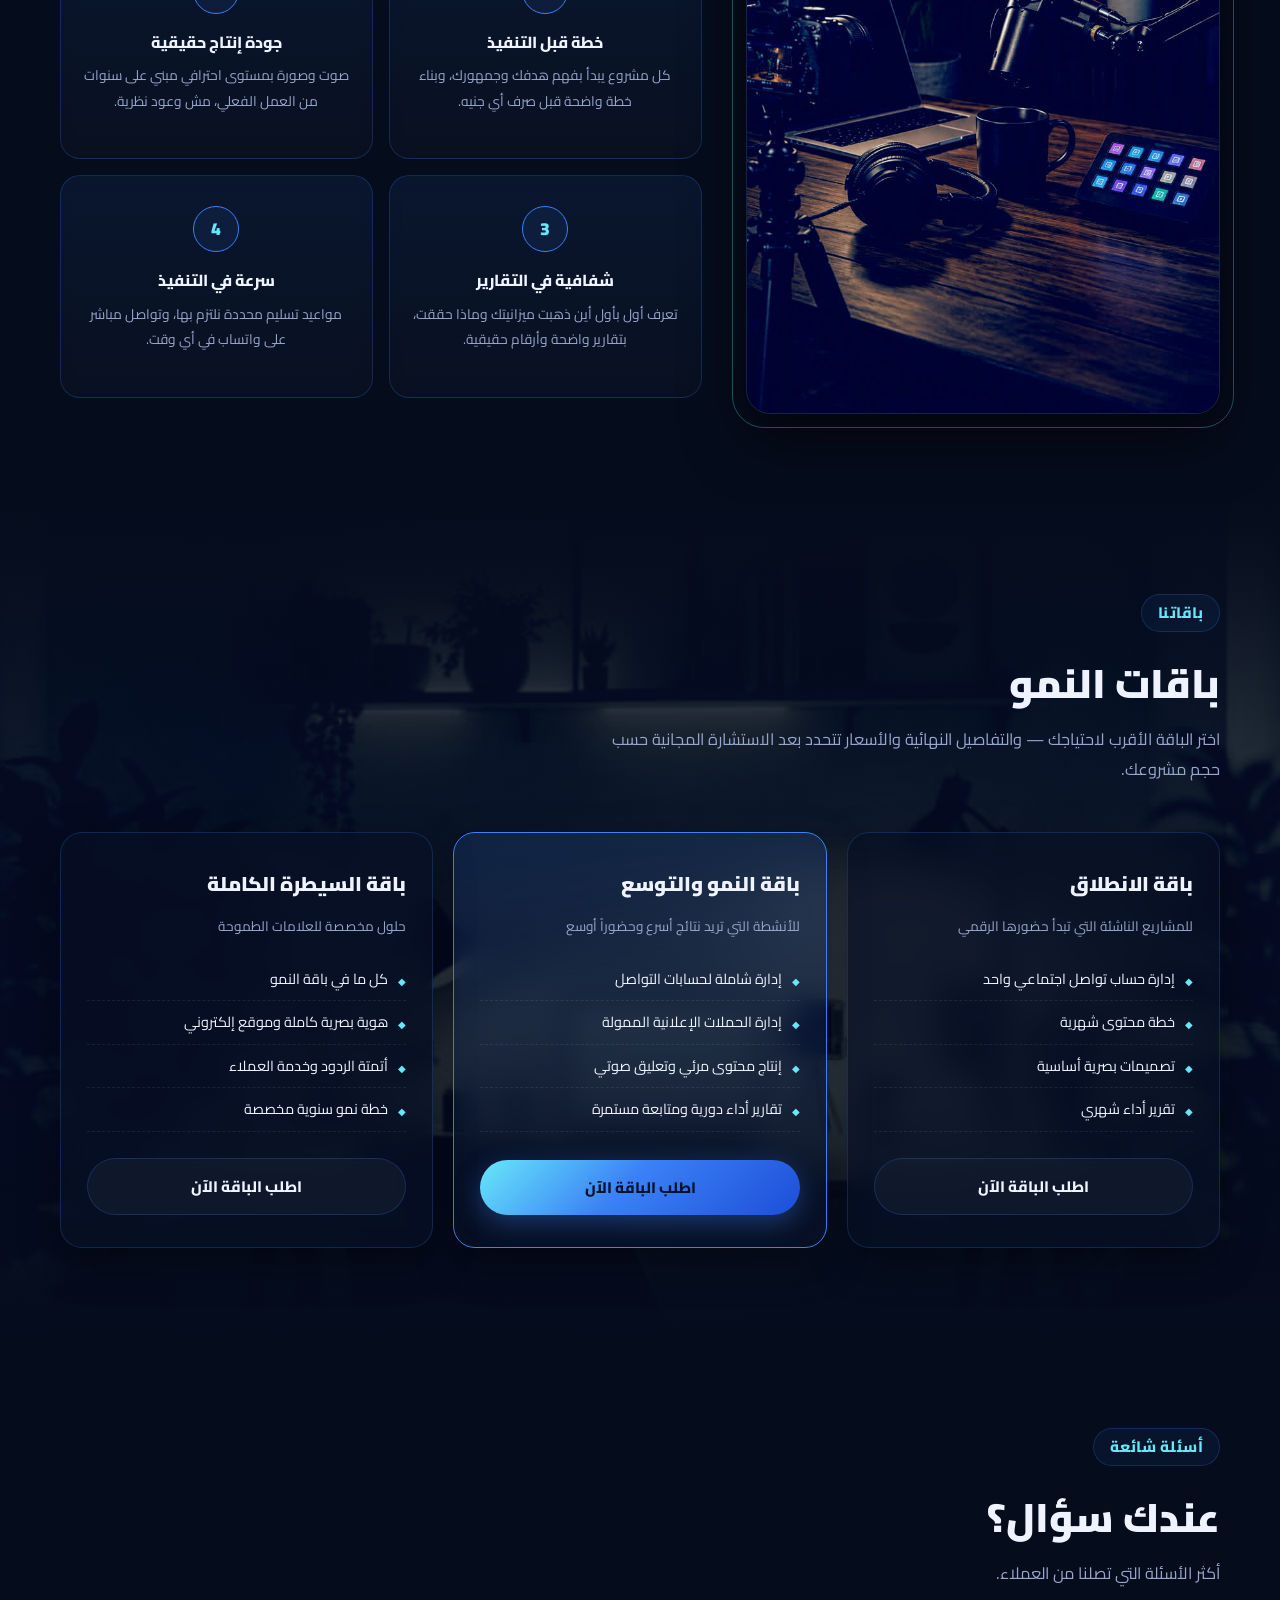
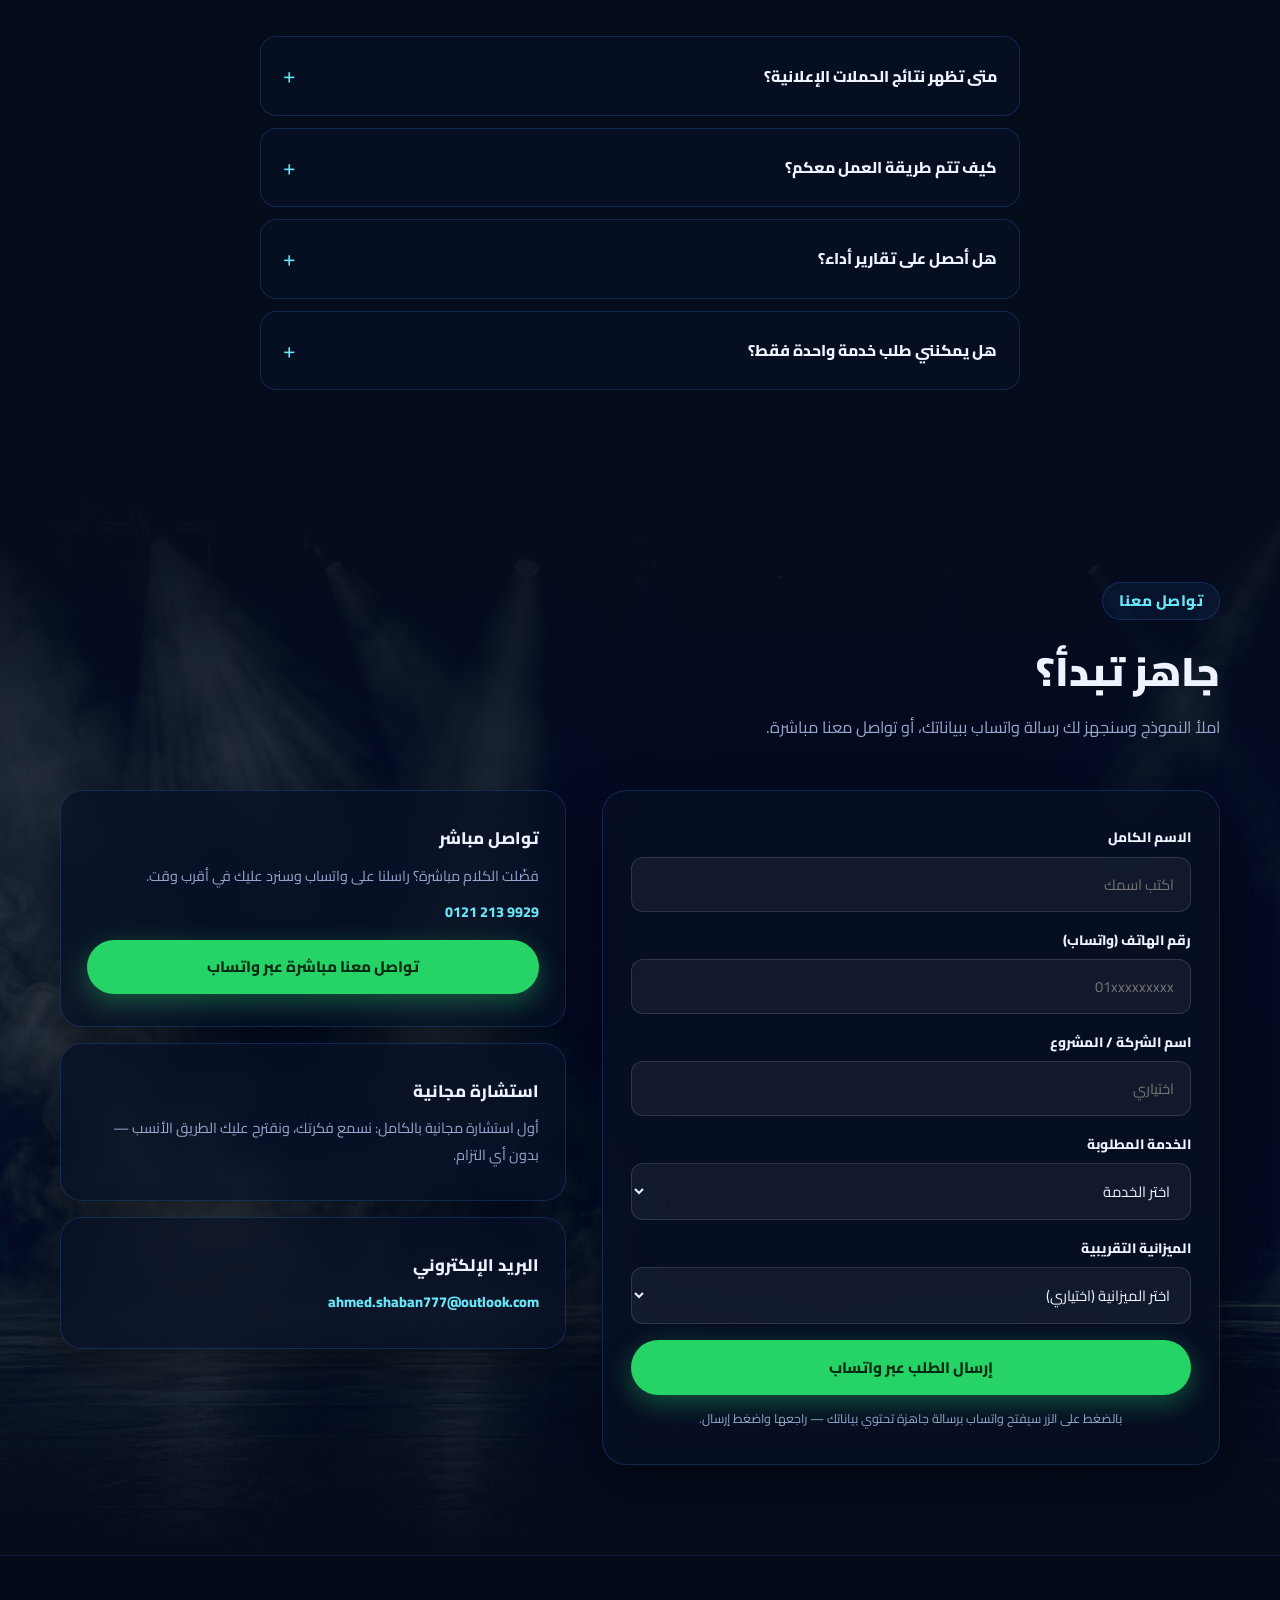
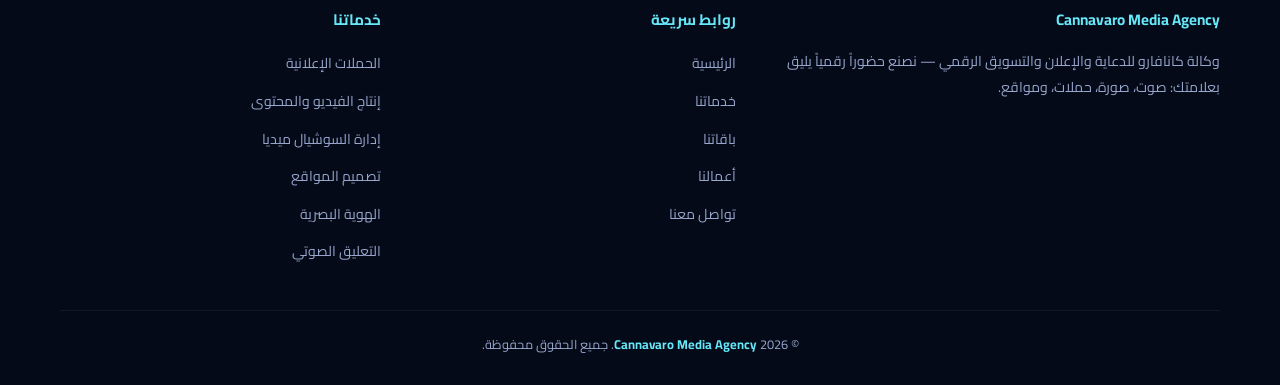
==== commit 72fc3f54: "v5b: proposed-slogan tag, VO videos under تعليق صوتي tab" ====
--- a/index.html
+++ b/index.html
@@ -59,7 +59,8 @@
 .brand{font-size:clamp(3.4rem,12vw,8rem);font-weight:900;line-height:1.05;letter-spacing:-.5px;direction:ltr;background:linear-gradient(110deg,#EEF3FF 15%,var(--gold-soft) 40%,var(--gold) 60%,#EEF3FF 85%);background-size:200% 100%;-webkit-background-clip:text;background-clip:text;color:transparent;animation:sheen 7s ease-in-out infinite}
 @keyframes sheen{0%,100%{background-position:0% 0}50%{background-position:100% 0}}
 .brand-sub{direction:ltr;letter-spacing:.62em;font-size:clamp(.8rem,2.2vw,1.15rem);font-weight:700;color:var(--gold-soft);margin:10px 0 26px;text-indent:.62em}
-.slogan{font-size:clamp(1.35rem,3.6vw,2.1rem);font-weight:900;line-height:1.5;max-width:820px;margin:0 auto 16px}
+.slogan-tag{display:inline-block;font-size:.72rem;color:var(--muted);border:1px dashed var(--line);border-radius:50px;padding:3px 14px;margin-bottom:14px}
+.slogan{font-size:clamp(1.5rem,4vw,2.3rem);font-weight:900;line-height:1.5;max-width:820px;margin:0 auto 16px;direction:ltr}
 .slogan em{font-style:normal;color:var(--gold-soft)}
 .hero .def{color:var(--muted);font-size:1.04rem;max-width:640px;margin:0 auto 34px}
 .hero-cta{display:flex;gap:14px;flex-wrap:wrap;justify-content:center}
@@ -137,6 +138,8 @@
 .work-video .meta span{font-size:.75rem;color:var(--gold-soft);border:1px solid var(--line);padding:2px 12px;border-radius:50px;white-space:nowrap}
 
 /* audio cards */
+.work-sub{color:var(--gold-soft);font-size:1.02rem;font-weight:800;margin:0 0 18px;display:flex;align-items:center;gap:12px}
+.work-sub::after{content:"";flex:1;height:1px;background:linear-gradient(90deg,var(--line),transparent)}
 .a-grid{display:grid;grid-template-columns:repeat(auto-fit,minmax(300px,1fr));gap:16px}
 .audio-card{display:flex;align-items:center;gap:16px;background:rgba(8,16,36,.8);border:1px solid var(--line);border-radius:20px;padding:20px 22px;backdrop-filter:blur(10px);box-shadow:0 14px 36px rgba(0,0,0,.4);transition:border-color .3s}
 .audio-card:hover{border-color:rgba(103,232,249,.45)}
@@ -286,7 +289,8 @@
   <div class="container hero-inner">
     <div class="brand">Cannavaro</div>
     <div class="brand-sub">MEDIA AGENCY</div>
-    <h1 class="slogan">نُحوّل رؤيتك إلى <em>هيمنة رقمية</em>.. ونصنع علامات تجارية لا تُنسى.</h1>
+    <span class="slogan-tag">سلوجان مقترح — بانتظار اعتمادك</span>
+    <h1 class="slogan">In your corner.</h1>
     <p class="def">وكالة دعاية وإعلان وتسويق رقمي متكاملة: إنتاج محتوى وفيديو، تصميم مواقع ومتاجر، إدارة حملات ممولة، هوية بصرية، وتعليق صوتي — من الفكرة للانتشار.</p>
     <div class="hero-cta">
       <a class="btn btn-gold" href="#contact">ابدأ مشروعك الآن</a>
@@ -385,12 +389,11 @@
   <div class="container">
     <span class="kicker">أعمالنا</span>
     <h2 class="section-title">شغلنا.. شوفه واسمعه بنفسك</h2>
-    <p class="section-sub">نماذج حقيقية من شغل الوكالة: مواقع، إعلانات، محتوى مرئي، وتعليق صوتي — قلّب بين الأقسام ودوس شغّل واحكم بنفسك.</p>
+    <p class="section-sub">نماذج حقيقية من شغل الوكالة: مواقع ومتاجر شغالة، وتعليق صوتي — قلّب بين الأقسام ودوس شغّل واحكم بنفسك.</p>
 
     <div class="work-tabs" role="tablist">
       <button class="w-tab active" data-cat="all">الكل</button>
       <button class="w-tab" data-cat="web">مواقع ومتاجر</button>
-      <button class="w-tab" data-cat="video">إعلانات مرئية</button>
       <button class="w-tab" data-cat="audio">تعليق صوتي</button>
     </div>
 
@@ -419,8 +422,9 @@
       </div>
     </div>
 
-    <div class="work-group" data-cat="video">
-      <div class="v-grid">
+    <div class="work-group" data-cat="audio">
+      <h3 class="work-sub">إعلانات بتعليقنا الصوتي</h3>
+      <div class="v-grid" style="margin-bottom:34px">
         <div class="work-video reveal">
           <video controls preload="none" poster="assets/ad-orange-travel-poster.jpg" playsinline>
             <source src="assets/ad-orange-travel-web.mp4" type="video/mp4">
@@ -434,9 +438,7 @@
           <div class="meta"><h3>السيف الذهبي</h3><span>تعليق صوتي لإعلان</span></div>
         </div>
       </div>
-    </div>
-
-    <div class="work-group" data-cat="audio">
+      <h3 class="work-sub">مقاطع صوتية</h3>
       <div class="a-grid">
         <div class="audio-card reveal" data-src="assets/kawkab-atfaly.mp3">
           <button class="play-btn" aria-label="تشغيل"><svg class="ic-play" viewBox="0 0 24 24"><path d="M8 5v14l11-7z"/></svg><svg class="ic-pause" viewBox="0 0 24 24"><path d="M6 5h4v14H6zM14 5h4v14h-4z"/></svg></button>
